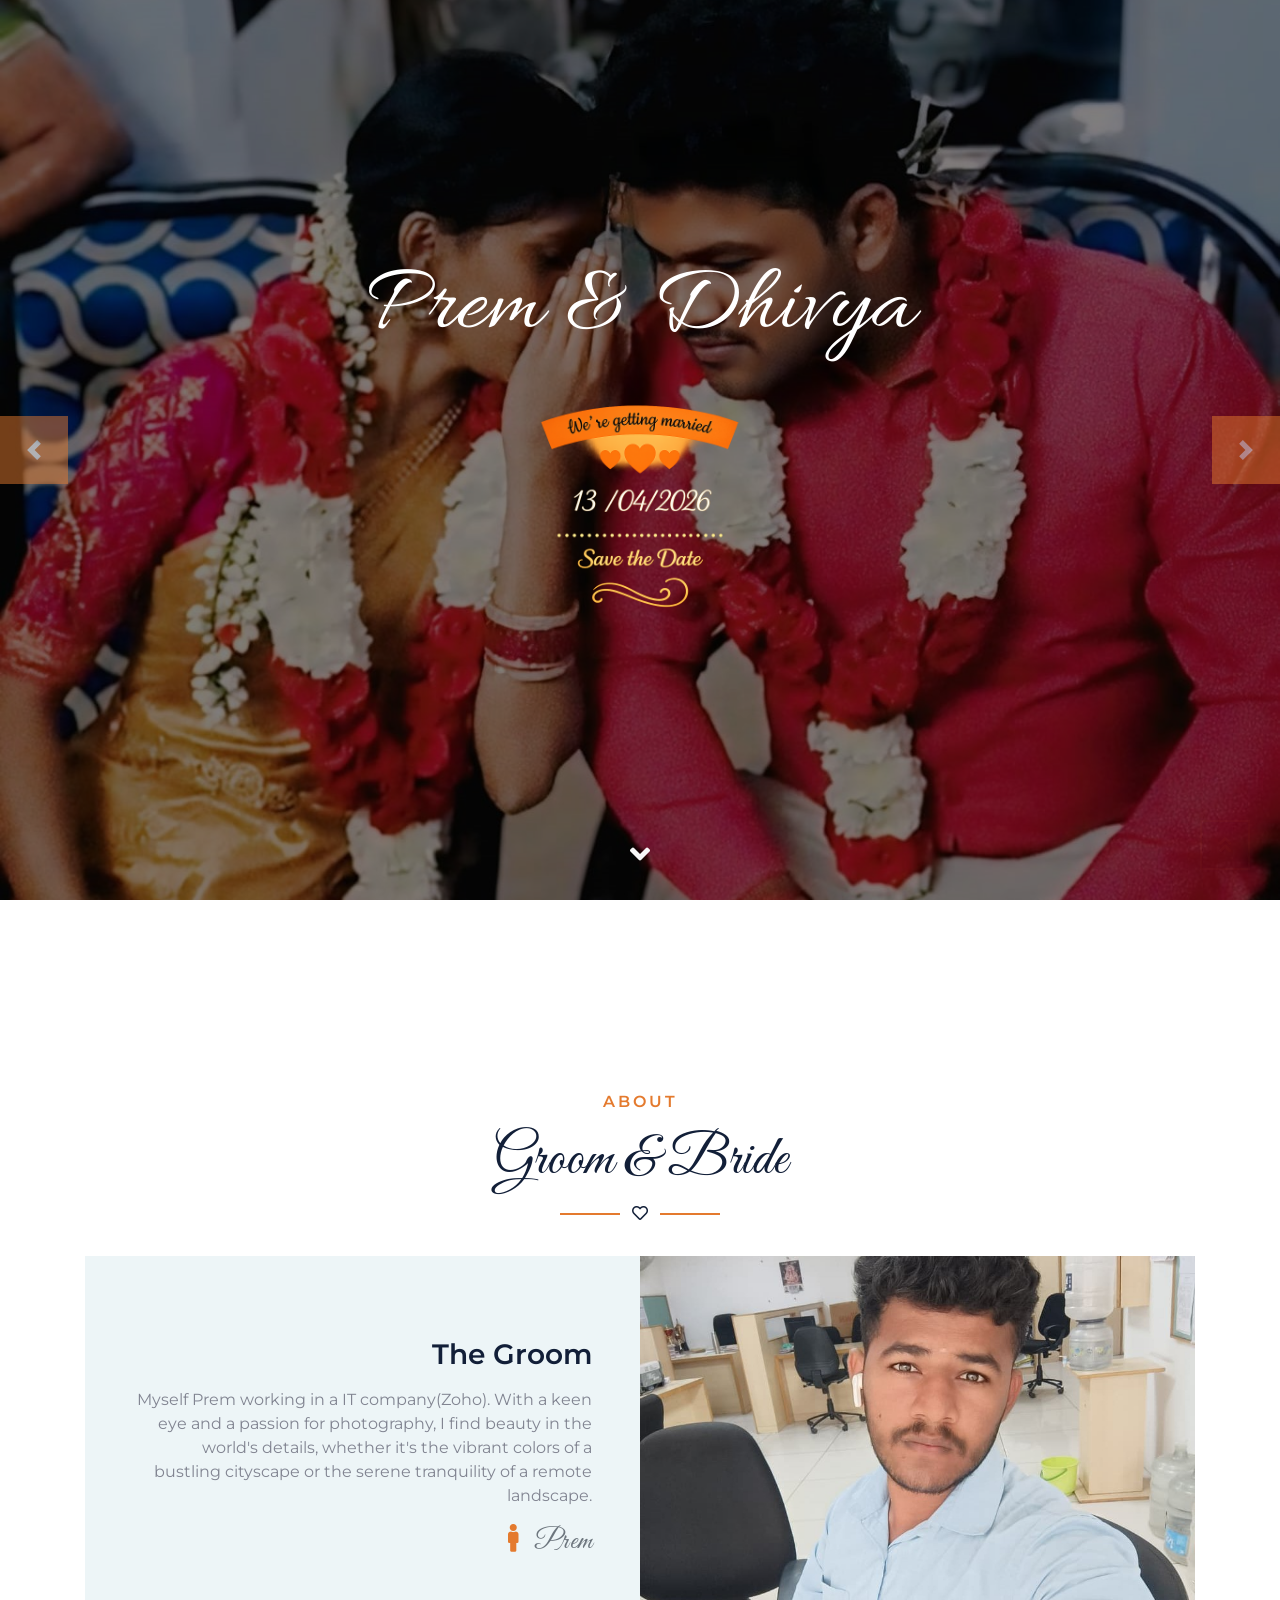
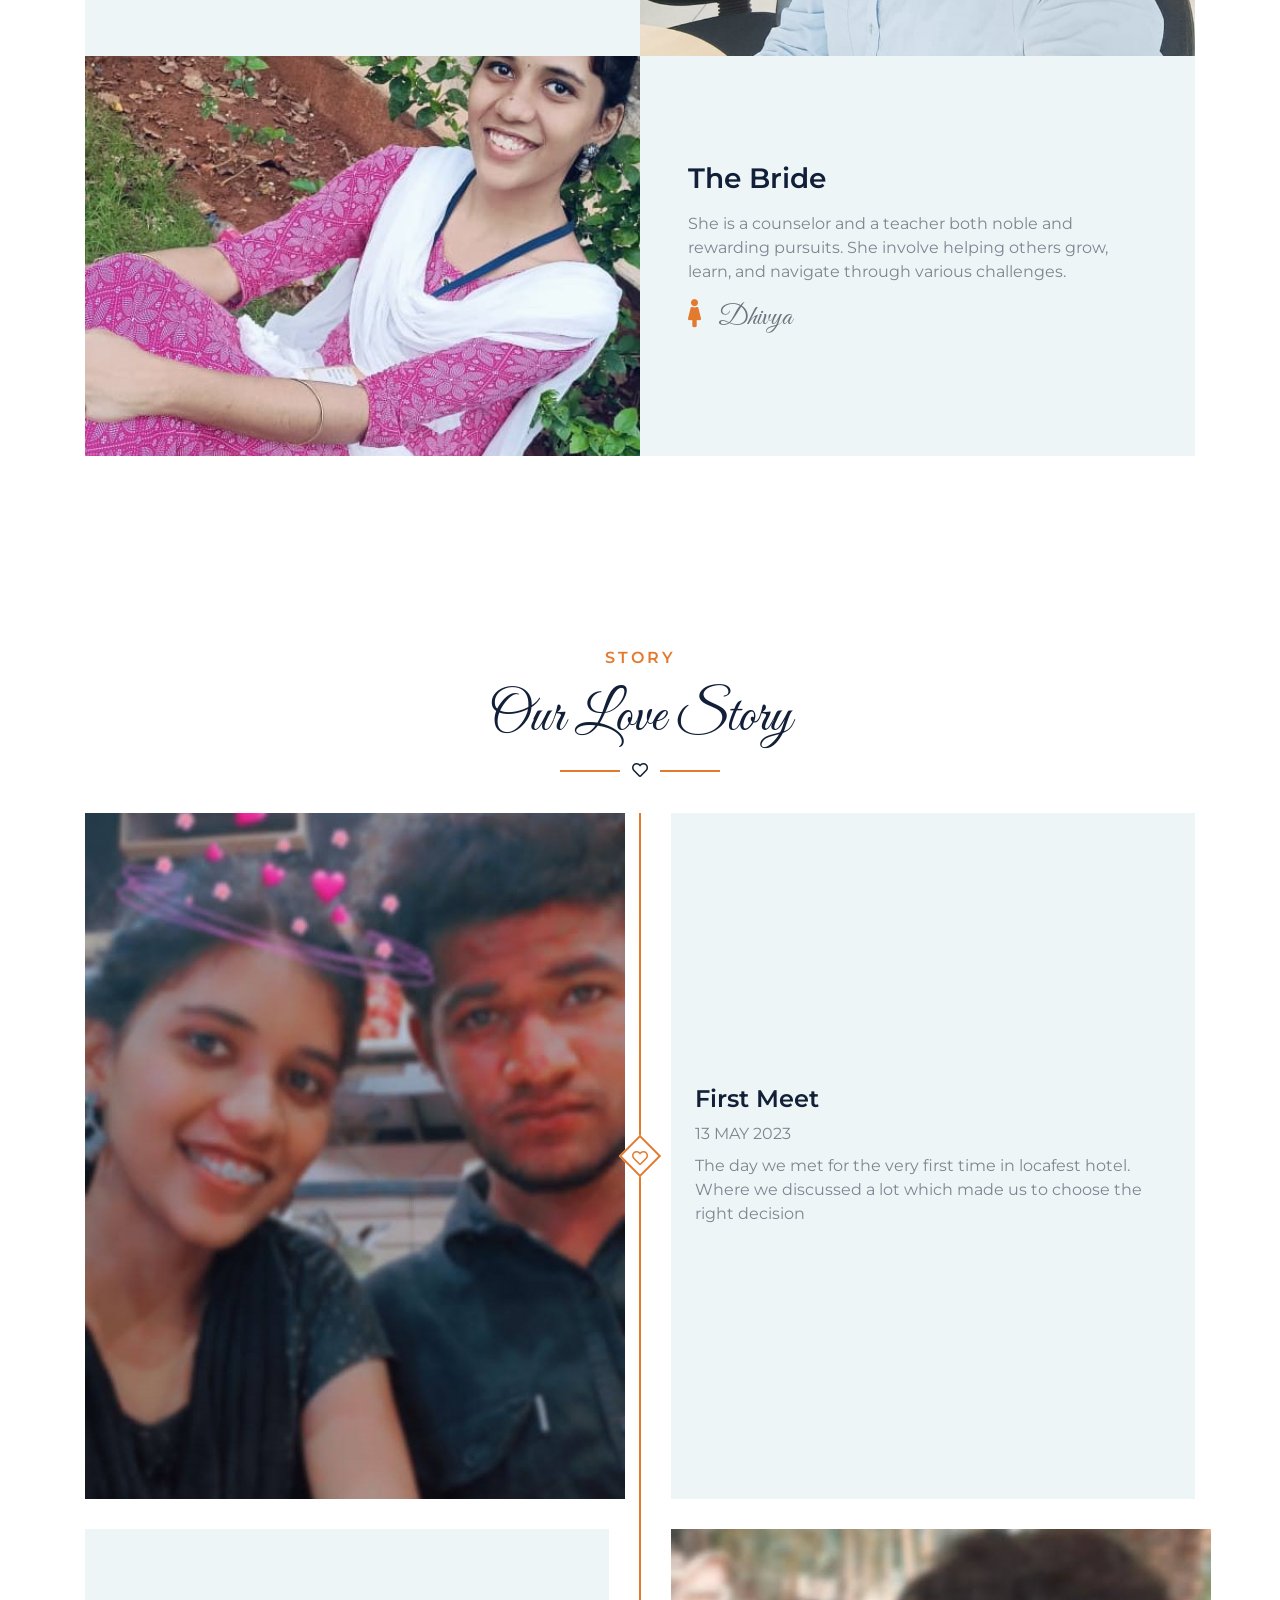
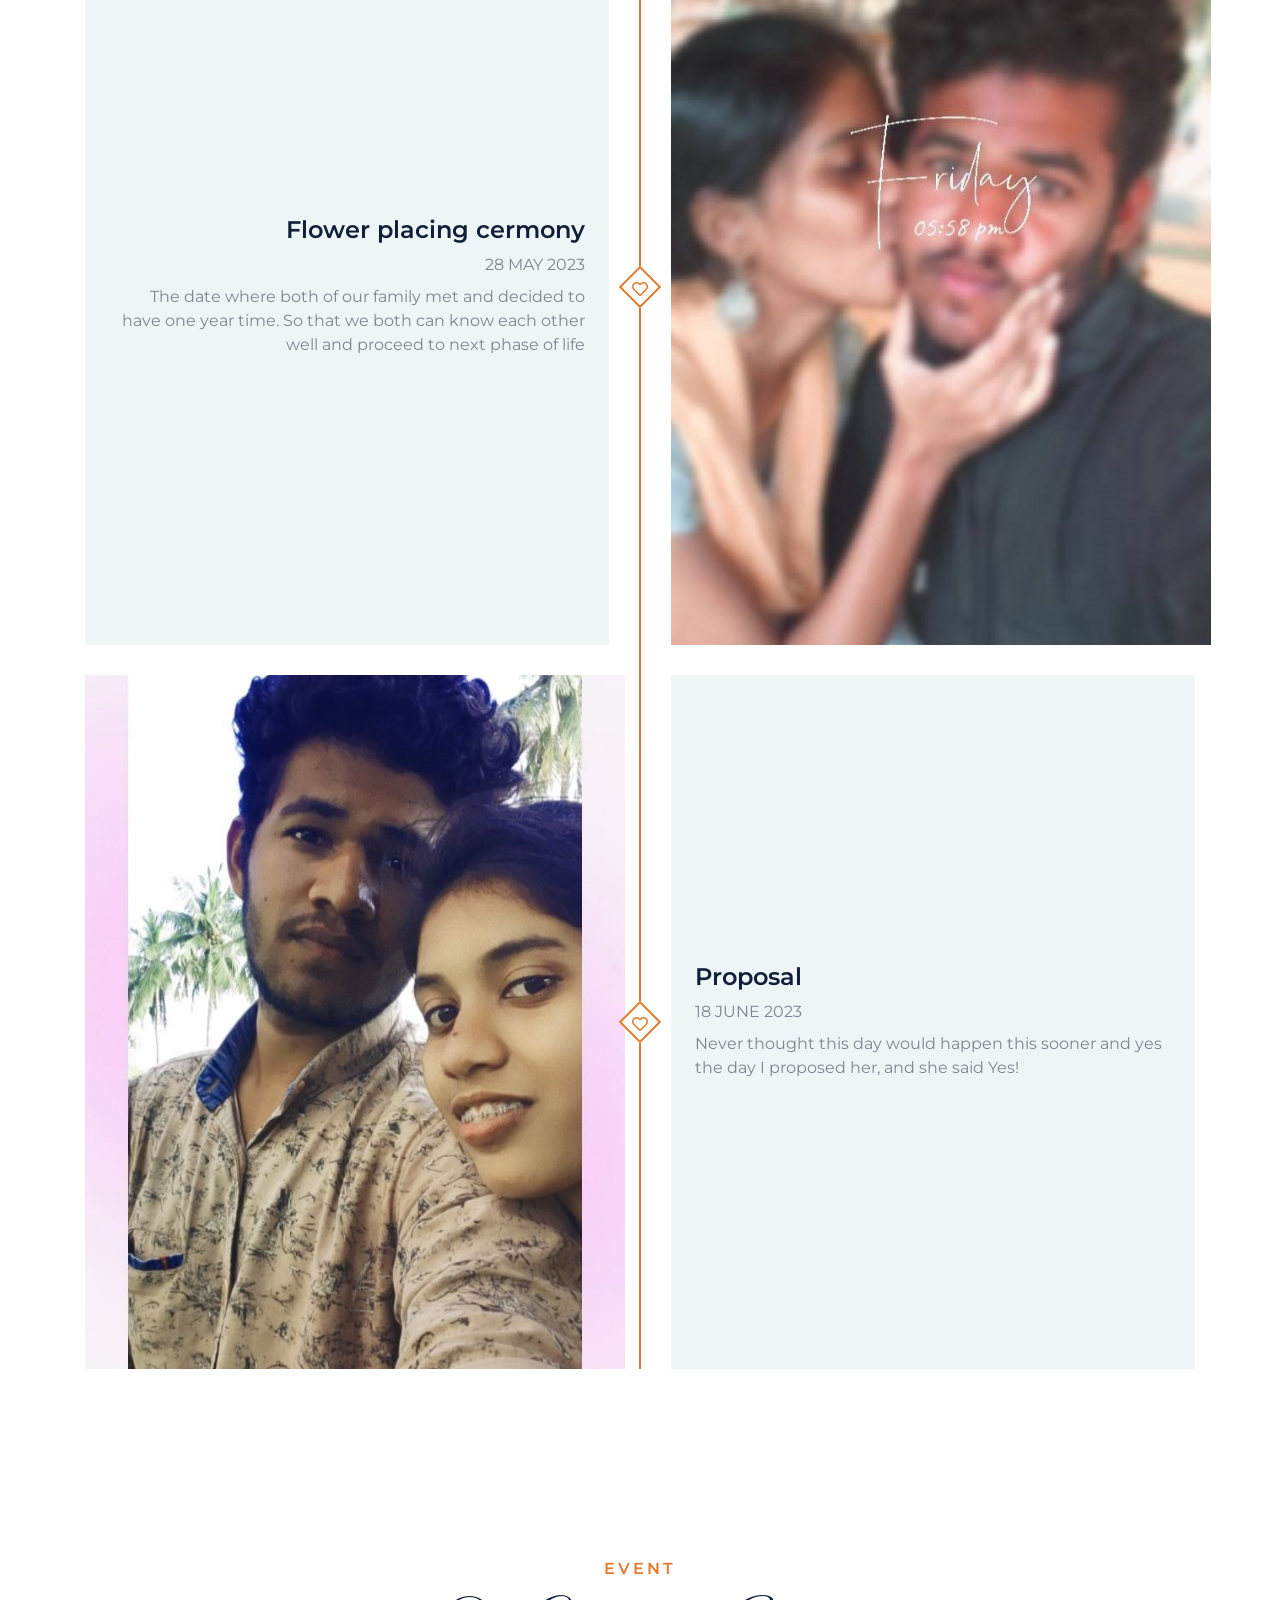
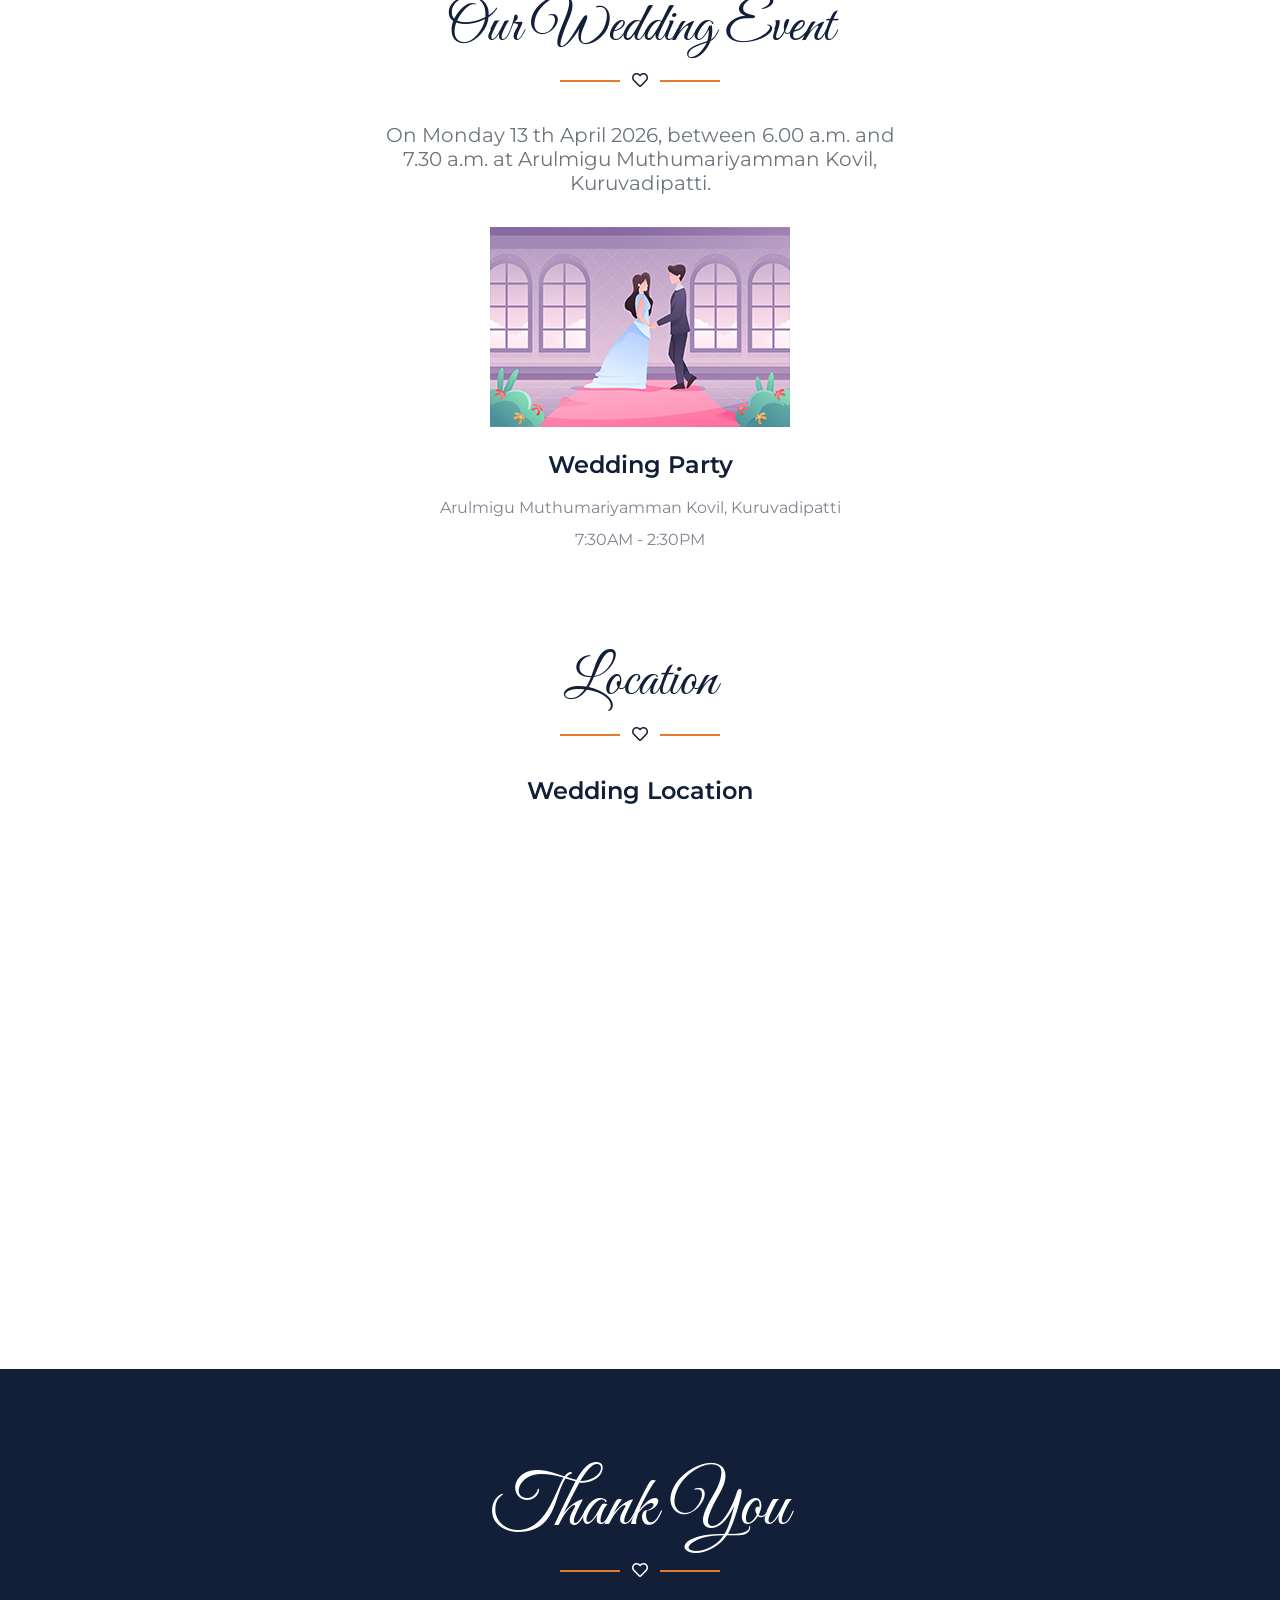
==== index.html @ 8d9f3387 "check" ====
<!DOCTYPE html>
<html lang="en">

<head>
    <meta charset="utf-8">
    <title>Prem &amp; Dhivya</title>
    <meta content="width=device-width, initial-scale=1.0" name="viewport">
    <meta content="Prem and Dhivya" name="keywords">
    <meta content="Prem and Dhivya" name="description">
	<meta property="fb:app_id" content="Prem and Dhivya" />
<meta property="og:type" content="website" />
<!-- <meta property="og:url"  content="https://Prem95.github.io/PremandDhivya/" /> -->
<meta property="og:title" content="Prem and Dhivya" />
<meta property="og:description" content="Wedding invitation of Prem and Dhivya" />
<meta property="og:image" content="https://Prem95.github.io/PremandDhivya/img/us.jpg" />	
<meta property="og:image:alt" content="https://Prem95.github.io/PremandDhivya/img/carousel-1.jpeg">	

    <!-- Favicon -->
    <link href="img/favicon.ico" rel="icon">

    <!-- Google Web Fonts -->
    <link rel="preconnect" href="https://fonts.gstatic.com">
    <link href="https://fonts.googleapis.com/css2?family=Great+Vibes&family=Montserrat:wght@400;600&display=swap" rel="stylesheet"> <link rel="preconnect" href="https://fonts.googleapis.com">
<link rel="preconnect" href="https://fonts.gstatic.com" crossorigin>
<link href="https://fonts.googleapis.com/css2?family=Allura&display=swap" rel="stylesheet">

    <!-- Font Awesome -->
    <link href="https://cdnjs.cloudflare.com/ajax/libs/font-awesome/5.10.0/css/all.min.css" rel="stylesheet">

    <!-- Libraries Stylesheet -->
    <link href="lib/owlcarousel/assets/owl.carousel.min.css" rel="stylesheet">
    <link href="lib/lightbox/css/lightbox.min.css" rel="stylesheet">

    <!-- Customized Bootstrap Stylesheet -->
    <link href="css/style.css" rel="stylesheet">
</head>

<body data-spy="scroll" data-target=".navbar" data-offset="51">
    <!-- Navbar Start -->
    <nav class="navbar fixed-top shadow-sm navbar-expand-lg bg-dark navbar-dark py-3 py-lg-0 px-lg-5">
        <a href="index.html" class="navbar-brand d-block d-lg-none">
            <h1 class="font-tirtry text-white mb-n2">Prem <span class="text-primary">&amp;</span> Dhivya</h1>
        </a>
        <button type="button" class="navbar-toggler" data-toggle="collapse" data-target="#navbarCollapse">
            <span class="navbar-toggler-icon"></span>
        </button>
        <div class="collapse navbar-collapse justify-content-between" id="navbarCollapse">
            <div class="navbar-nav ml-auto py-0">
                <a href="#home" class="nav-item nav-link active">Home</a>
                <a href="#about" class="nav-item nav-link">About</a>
                <a href="#story" class="nav-item nav-link">Story</a>
            </div>
            <a href="index.html" class="navbar-brand mx-5 d-none d-lg-block">
                <h1 class="font-tirtry text-white mb-n2">Prem <span class="text-primary">&</span> Dhivya</h1>
            </a>
            <div class="navbar-nav mr-auto py-0">
                <a href="#event" class="nav-item nav-link">Event</a>
                <a href="#location" class="nav-item nav-link">Location</a>
                <a href="#contact" class="nav-item nav-link">Contact</a>
            </div>
        </div>
    </nav>
    <!-- Navbar End -->


    <!-- Carousel Start -->
    <div class="container-fluid p-0 mb-5 pb-5" id="home">
        <div id="header-carousel" class="carousel slide carousel-fade" data-ride="carousel">
            <div class="carousel-inner">
                <div class="carousel-item position-relative active" style="height: 100vh; min-height: 400px;">
                    <img class="position-absolute w-100 h-100" src="img/carousel-1.jpeg" style="object-fit: cover;">
                    <div class="carousel-caption d-flex flex-column align-items-center justify-content-center">
                        <div class="p-3" style="max-width: 900px;">
                            <h1 class="display-1 font-tirtry text-white mt-n3 mb-md-4">Prem &amp; Dhivya</h1>
							<img src="img/savetheday.png" alt="savethedate" class="savethedae">
<!--
                            <div class="d-inline-block border-top border-bottom border-light py-3 px-4">
                                <h3 class="text-uppercase font-weight-normal text-white m-0" style="letter-spacing: 2px;">May 13 2024</h3>
                            </div>
-->
                        </div>
                    </div>
                </div>
                <div class="carousel-item position-relative" style="height: 100vh; min-height: 400px;">
                    <img class="position-absolute w-100 h-100" src="img/carousel-2.jpeg" style="object-fit: cover;">
                    <div class="carousel-caption d-flex flex-column align-items-center justify-content-center">
                        <div class="p-3" style="max-width: 900px;">
                            <h1 class="display-1 font-tirtry text-white mt-n3 mb-md-4">Prem &amp; Dhivya</h1>
							<img src="img/savetheday.png" alt="savethedate" class="savethedae">
                        </div>
                    </div>
                </div>
            </div>
            <a class="carousel-control-prev justify-content-start" href="#header-carousel" data-slide="prev">
                <div class="btn btn-primary px-0" style="width: 68px; height: 68px;">
                    <span class="carousel-control-prev-icon mt-3"></span>
                </div>
            </a>
            <a class="carousel-control-next justify-content-end" href="#header-carousel" data-slide="next">
                <div class="btn btn-primary px-0" style="width: 68px; height: 68px;">
                    <span class="carousel-control-next-icon mt-3"></span>
                </div>
            </a>
        </div>
    </div>
    <!-- Carousel End -->


    <!-- Video Modal Start -->
    <div class="modal fade" id="videoModal" tabindex="-1" role="dialog" aria-labelledby="exampleModalLabel" aria-hidden="true">
        <div class="modal-dialog" role="document">
            <div class="modal-content">
                <div class="modal-body">
                    <button type="button" class="close" data-dismiss="modal" aria-label="Close">
                        <span aria-hidden="true">&times;</span>
                    </button>        
                    <!-- 16:9 aspect ratio -->
                    <div class="embed-responsive embed-responsive-16by9">
                        <iframe class="embed-responsive-item" src="" id="video"  allowscriptaccess="always" allow="autoplay"></iframe>
                    </div>
                </div>
            </div>
        </div>
    </div>
    <!-- Video Modal End -->


    <!-- About Start -->
    <div class="container-fluid py-5" id="about">
        <div class="container py-5">
            <div class="section-title position-relative text-center">
                <h6 class="text-uppercase text-primary mb-3" style="letter-spacing: 3px;">About</h6>
                <h1 class="font-secondary display-4">Groom & Bride</h1>
                <i class="far fa-heart text-dark"></i>
            </div>
            <div class="row m-0 mb-4 mb-md-0 pb-2 pb-md-0">
                <div class="col-md-6 p-0 text-center text-md-right">
                    <div class="h-100 d-flex flex-column justify-content-center bg-secondary p-5">
                        <h3 class="mb-3">The Groom</h3>
                        <p>Myself Prem working in a IT company(Zoho). With a keen eye and a passion for photography, I find beauty in the world's details, whether it's the vibrant colors of a bustling cityscape or the serene tranquility of a remote landscape.</p>
                        <h3 class="font-secondary font-weight-normal text-muted mb-3"><i class="fa fa-male text-primary pr-3"></i>Prem</h3>
                        <!-- <div class="position-relative">
                            <a class="btn btn-outline-primary btn-square mr-1" href="https://www.facebook.com/hans.Prem"><i class="fab fa-facebook-f"></i></a>
                            <a class="btn btn-outline-primary btn-square mr-1" href="https://www.linkedin.com/in/hans-Prem-1304219a/"><i class="fab fa-linkedin-in"></i></a>
                            <a class="btn btn-outline-primary btn-square" href="https://www.instagram.com/jeni_photography_/"><i class="fab fa-instagram"></i></a>
                        </div> -->
                    </div>
                </div>
                <div class="col-md-6 p-0" style="min-height: 400px;">
                    <img class="position-absolute w-100 h-100" src="img/about-1.jpeg" style="object-fit: cover;">
                </div>
            </div>
            <div class="row m-0">
                <div class="col-md-6 p-0" style="min-height: 400px;">
                    <img class="position-absolute w-100 h-100" src="img/about-2.jpeg" style="object-fit: cover;">
                </div>
                <div class="col-md-6 p-0 text-center text-md-left">
                    <div class="h-100 d-flex flex-column justify-content-center bg-secondary p-5">
                        <h3 class="mb-3">The Bride</h3>
                        <p>She is a counselor and a teacher both noble and rewarding pursuits. She involve helping others grow, learn, and navigate through various challenges.</p>
                        <h3 class="font-secondary font-weight-normal text-muted mb-3"><i class="fa fa-female text-primary pr-3"></i>Dhivya</h3>
                        <!-- <div class="position-relative">
                            <a class="btn btn-outline-primary btn-square" href="https://www.instagram.com/beautifulvictoryofficial/"><i class="fab fa-instagram"></i></a>
                        </div> -->
                    </div>
                </div>
            </div>
        </div>
    </div>
    <!-- About End -->


    <!-- Story Start -->
    <div class="container-fluid py-5" id="story">
        <div class="container pt-5 pb-3">
            <div class="section-title position-relative text-center">
                <h6 class="text-uppercase text-primary mb-3" style="letter-spacing: 3px;">Story</h6>
                <h1 class="font-secondary display-4">Our Love Story</h1>
                <i class="far fa-heart text-dark"></i>
            </div>
            <div class="container timeline position-relative p-0">
                <div class="row">
                    <div class="col-md-6 text-center text-md-right">
                        <img class="img-fluid mr-md-3" src="img/story-1.jpeg" alt="">
                    </div>
                    <div class="col-md-6 text-center text-md-left">
                        <div class="h-100 d-flex flex-column justify-content-center bg-secondary p-4 ml-md-3">
                            <h4 class="mb-2">First Meet</h4>
                            <p class="text-uppercase mb-2">13 May 2023</p>
                            <p class="m-0">The day we met for the very first time in locafest hotel. Where we discussed a lot which made us to choose the right decision </p>
                        </div>
                    </div>
                </div>
                <div class="row">
                    <div class="col-md-6 text-center text-md-right">
                        <div class="h-100 d-flex flex-column justify-content-center bg-secondary p-4 mr-md-3">
                            <h4 class="mb-2">Flower placing cermony</h4>
                            <p class="text-uppercase mb-2">28 May 2023</p>
                            <p class="m-0">The date where both of our family met and decided to have one year time. So that we both can know each other well and proceed to next phase of life </p>
                        </div>
                    </div>
                    <div class="col-md-6 text-center text-md-left">
                        <img class="img-fluid ml-md-3" src="img/story-2.jpeg" alt="">
                    </div>
                </div>
                <div class="row">
                    <div class="col-md-6 text-center text-md-right">
                        <img class="img-fluid mr-md-3" src="img/story-3.jpeg" alt="">
                    </div>
                    <div class="col-md-6 text-center text-md-left">
                        <div class="h-100 d-flex flex-column justify-content-center bg-secondary p-4 ml-md-3">
                            <h4 class="mb-2">Proposal</h4>
                            <p class="text-uppercase mb-2">18 June 2023</p>
                            <p class="m-0">Never thought this day would happen this sooner and yes the day I proposed her, and she said Yes!</p>
                        </div>
                    </div>
                </div>
            </div>
        </div>
    </div>
    <!-- Story End -->


    <!-- Gallery Start -->
<!--
    <div class="container-fluid bg-gallery" id="gallery" style="padding: 120px 0; margin: 90px 0;">
        <div class="section-title position-relative text-center" style="margin-bottom: 120px;">
            <h6 class="text-uppercase text-primary mb-3" style="letter-spacing: 3px;">Gallery</h6>
            <h1 class="font-secondary display-4 text-white">Our Photo Gallery</h1>
            <i class="far fa-heart text-white"></i>
        </div>
        <div class="owl-carousel gallery-carousel">
            <div class="gallery-item">
                <img class="img-fluid w-100" src="img/gallery-1.jpg" alt="">
                <a href="img/gallery-1.jpg" data-lightbox="gallery">
                    <i class="fa fa-2x fa-plus text-white"></i>
                </a>
            </div>
            <div class="gallery-item">
                <img class="img-fluid w-100" src="img/gallery-2.jpg" alt="">
                <a href="img/gallery-2.jpg" data-lightbox="gallery">
                    <i class="fa fa-2x fa-plus text-white"></i>
                </a>
            </div>
            <div class="gallery-item">
                <img class="img-fluid w-100" src="img/gallery-3.jpg" alt="">
                <a href="img/gallery-3.jpg" data-lightbox="gallery">
                    <i class="fa fa-2x fa-plus text-white"></i>
                </a>
            </div>
            <div class="gallery-item">
                <img class="img-fluid w-100" src="img/gallery-4.jpg" alt="">
                <a href="img/gallery-4.jpg" data-lightbox="gallery">
                    <i class="fa fa-2x fa-plus text-white"></i>
                </a>
            </div>
            <div class="gallery-item">
                <img class="img-fluid w-100" src="img/gallery-5.jpg" alt="">
                <a href="img/gallery-5.jpg" data-lightbox="gallery">
                    <i class="fa fa-2x fa-plus text-white"></i>
                </a>
            </div>
            <div class="gallery-item">
                <img class="img-fluid w-100" src="img/gallery-6.jpg" alt="">
                <a href="img/gallery-6.jpg" data-lightbox="gallery">
                    <i class="fa fa-2x fa-plus text-white"></i>
                </a>
            </div>
        </div>
    </div>
-->
    <!-- Gallery End -->


    <!-- Event Start -->
    <div class="container-fluid py-5" id="event">
        <div class="container py-5">
            <div class="section-title position-relative text-center">
                <h6 class="text-uppercase text-primary mb-3" style="letter-spacing: 3px;">Event</h6>
                <h1 class="font-secondary display-4">Our Wedding Event</h1>
                <i class="far fa-heart text-dark"></i>
            </div>
            <div class="row justify-content-center">
                <div class="col-md-6 text-center">
                    <h5 class="font-weight-normal text-muted mb-3 pb-3">On Monday 13 th April 2026, between 6.00 a.m. and 7.30 a.m. at Arulmigu Muthumariyamman Kovil, Kuruvadipatti.</h5>
                </div>
            </div>
            <!-- <div class="row"> -->
                <!-- <div class="col-md-6 border-right border-primary">
                    <div class="text-center text-md-right mr-md-3 mb-4 mb-md-0">
                        <img class="img-fluid mb-4" src="img/event-1.jpg" alt="">
                        <h4 class="mb-3">The Reception</h4>
                        <p class="mb-2">North Street, Duraikudiyiruppu</p>
                        <p class="mb-0">6:00PM - 8:00PM</p>
                    </div>
                </div> -->
                <div class="d-flex justify-content-center align-items-center" style="min-height: 300px;">
                    <div class="col-md-6">
                        <div class="text-center">
                            <img class="img-fluid mb-4" src="img/event-2.jpg" alt="">
                            <h4 class="mb-3">Wedding Party</h4>
                            <p class="mb-2">Arulmigu Muthumariyamman Kovil, Kuruvadipatti</p>
                            <p class="mb-0">7:30AM - 2:30PM</p>
                        </div>
                    </div>
                </div>
            <!-- </div> -->
        </div>
    </div>
    <!-- Event End -->
	<div class="contain-fluid" id="location">
		<div class="container">
			<div class="section-title position-relative text-center">
                <h1 class="font-secondary display-4">Location</h1>
                <i class="far fa-heart text-dark"></i>
            </div>
			
			
            <!-- <div class="row"> -->
                <!-- <div class="col-md-6 border-right border-primary"> -->
                    <div class="text-center ">
                        <h4 class="mb-3">Wedding Location</h4>
						<iframe src="https://www.google.com/maps/embed?pb=!1m18!1m12!1m3!1d942.3748538301721!2d77.60769550404751!3d8.382131055205809!2m3!1f0!2f0!3f0!3m2!1i1024!2i768!4f13.1!3m3!1m2!1s0x3b046729d8b13a73%3A0x32e44cd3c9c124fc!2sOur%20Lady%20of%20Fatima%20Church%20%E2%80%93%20Vallioor!5e0!3m2!1sen!2sin!4v1713979994542!5m2!1sen!2sin" width="100%" height="450" style="border:0;" allowfullscreen="" loading="lazy" referrerpolicy="no-referrer-when-downgrade"></iframe>
                    </div>
                <!-- </div> -->
                <!-- <div class="col-md-6">
                    <div class="text-center text-md-left ml-md-3">
                        <h4 class="mb-3">The Reception</h4>
                        <iframe src="https://www.google.com/maps/embed?pb=!1m18!1m12!1m3!1d3947.5787375451346!2d77.68085537525971!3d8.344585649326156!2m3!1f0!2f0!3f0!3m2!1i1024!2i768!4f13.1!3m3!1m2!1s0x3b0463f8e5b303bd%3A0x82ba9cf7a58634ac!2sJKB%20shop!5e0!3m2!1sen!2sin!4v1713980209666!5m2!1sen!2sin" width="100%" height="450" style="border:0;" allowfullscreen="" loading="lazy" referrerpolicy="no-referrer-when-downgrade"></iframe>
                    </div>
                </div> -->
            <!-- </div> -->
		</div>
	</div>

    <!-- Footer Start -->
    <div class="container-fluid bg-dark text-white py-5" id="contact" style="margin-top: 90px;">
        <div class="container text-center py-5">
            <div class="section-title position-relative text-center">
                <h1 class="font-secondary display-3 text-white">Thank You</h1>
                <i class="far fa-heart text-white"></i>
            </div>
            <!-- <div class="d-flex justify-content-center py-2">
                <p class="text-white" href="#">Prem.95@gmail.com</p>
                <span class="px-3">|</span>
                <p class="text-white" href="#">9789117383</p>
            </div>
            <p class="m-0">&copy; <a class="text-primary" href="https://www.instagram.com/jeni_photography_/">Jeni photography</a>. Designed by Prem
            </p> -->
        </div>
    </div>
    <!-- Footer End -->


    <!-- Scroll to Bottom -->
    <i class="fa fa-2x fa-angle-down text-white scroll-to-bottom"></i>

    <!-- Back to Top -->
    <a href="#" class="btn btn-lg btn-outline-primary btn-lg-square back-to-top"><i class="fa fa-angle-double-up"></i></a>


    <!-- JavaScript Libraries -->
    <script src="https://code.jquery.com/jquery-3.4.1.min.js"></script>
    <script src="https://stackpath.bootstrapcdn.com/bootstrap/4.4.1/js/bootstrap.bundle.min.js"></script>
    <script src="lib/easing/easing.min.js"></script>
    <script src="lib/waypoints/waypoints.min.js"></script>
    <script src="lib/owlcarousel/owl.carousel.min.js"></script>
    <script src="lib/isotope/isotope.pkgd.min.js"></script>
    <script src="lib/lightbox/js/lightbox.min.js"></script>

    <!-- Template Javascript -->
    <script src="js/main.js"></script>
</body>

</html>
---- css/style.css ----
/******* Bootstrap Theming ********/
/*!
 * Bootstrap v4.5.3 (https://getbootstrap.com/)
 * Copyright 2011-2020 The Bootstrap Authors
 * Copyright 2011-2020 Twitter, Inc.
 * Licensed under MIT (https://github.com/twbs/bootstrap/blob/main/LICENSE)
 */
:root {
  --blue: #007bff;
  --indigo: #6610f2;
  --purple: #6f42c1;
  --pink: #e83e8c;
  --red: #dc3545;
  --orange: #fd7e14;
  --yellow: #ffc107;
  --green: #28a745;
  --teal: #20c997;
  --cyan: #17a2b8;
  --white: #fff;
  --gray: #6c757d;
  --gray-dark: #343a40;
  --primary: #E47A2E;
  --secondary: #EDF5F7;
  --success: #28a745;
  --info: #17a2b8;
  --warning: #ffc107;
  --danger: #dc3545;
  --light: #FFFFFF;
  --dark: #121F38;
  --breakpoint-xs: 0;
  --breakpoint-sm: 576px;
  --breakpoint-md: 768px;
  --breakpoint-lg: 992px;
  --breakpoint-xl: 1200px;
  --font-family-sans-serif: "Montserrat", sans-serif;
  --font-family-monospace: SFMono-Regular, Menlo, Monaco, Consolas, "Liberation Mono", "Courier New", monospace;
}

*,
*::before,
*::after {
  box-sizing: border-box;
}

html {
  font-family: sans-serif;
  line-height: 1.15;
  -webkit-text-size-adjust: 100%;
  -webkit-tap-highlight-color: rgba(0, 0, 0, 0);
}

article, aside, figcaption, figure, footer, header, hgroup, main, nav, section {
  display: block;
}

body {
  margin: 0;
  font-family: "Montserrat", sans-serif;
  font-size: 1rem;
  font-weight: 400;
  line-height: 1.5;
  color: #818491;
  text-align: left;
  background-color: #FFFFFF;
}

[tabindex="-1"]:focus:not(:focus-visible) {
  outline: 0 !important;
}

hr {
  box-sizing: content-box;
  height: 0;
  overflow: visible;
}

h1, h2, h3, h4, h5, h6 {
  margin-top: 0;
  margin-bottom: 0.5rem;
}

p {
  margin-top: 0;
  margin-bottom: 1rem;
}

abbr[title],
abbr[data-original-title] {
  text-decoration: underline;
  text-decoration: underline dotted;
  cursor: help;
  border-bottom: 0;
  text-decoration-skip-ink: none;
}

address {
  margin-bottom: 1rem;
  font-style: normal;
  line-height: inherit;
}

ol,
ul,
dl {
  margin-top: 0;
  margin-bottom: 1rem;
}

ol ol,
ul ul,
ol ul,
ul ol {
  margin-bottom: 0;
}

dt {
  font-weight: 700;
}

dd {
  margin-bottom: .5rem;
  margin-left: 0;
}

blockquote {
  margin: 0 0 1rem;
}

b,
strong {
  font-weight: bolder;
}

small {
  font-size: 80%;
}

sub,
sup {
  position: relative;
  font-size: 75%;
  line-height: 0;
  vertical-align: baseline;
}

sub {
  bottom: -.25em;
}

sup {
  top: -.5em;
}

a {
  color: #E47A2E;
  text-decoration: none;
  background-color: transparent;
}

a:hover {
  color: #af5617;
  text-decoration: underline;
}

a:not([href]):not([class]) {
  color: inherit;
  text-decoration: none;
}

a:not([href]):not([class]):hover {
  color: inherit;
  text-decoration: none;
}

pre,
code,
kbd,
samp {
  font-family: SFMono-Regular, Menlo, Monaco, Consolas, "Liberation Mono", "Courier New", monospace;
  font-size: 1em;
}

pre {
  margin-top: 0;
  margin-bottom: 1rem;
  overflow: auto;
  -ms-overflow-style: scrollbar;
}

figure {
  margin: 0 0 1rem;
}

img {
  vertical-align: middle;
  border-style: none;
}

svg {
  overflow: hidden;
  vertical-align: middle;
}

table {
  border-collapse: collapse;
}

caption {
  padding-top: 0.75rem;
  padding-bottom: 0.75rem;
  color: #6c757d;
  text-align: left;
  caption-side: bottom;
}

th {
  text-align: inherit;
  text-align: -webkit-match-parent;
}

label {
  display: inline-block;
  margin-bottom: 0.5rem;
}

button {
  border-radius: 0;
}

button:focus {
  outline: 1px dotted;
  outline: 5px auto -webkit-focus-ring-color;
}

input,
button,
select,
optgroup,
textarea {
  margin: 0;
  font-family: inherit;
  font-size: inherit;
  line-height: inherit;
}

button,
input {
  overflow: visible;
}

button,
select {
  text-transform: none;
}

[role="button"] {
  cursor: pointer;
}

select {
  word-wrap: normal;
}

button,
[type="button"],
[type="reset"],
[type="submit"] {
  -webkit-appearance: button;
}

button:not(:disabled),
[type="button"]:not(:disabled),
[type="reset"]:not(:disabled),
[type="submit"]:not(:disabled) {
  cursor: pointer;
}

button::-moz-focus-inner,
[type="button"]::-moz-focus-inner,
[type="reset"]::-moz-focus-inner,
[type="submit"]::-moz-focus-inner {
  padding: 0;
  border-style: none;
}

input[type="radio"],
input[type="checkbox"] {
  box-sizing: border-box;
  padding: 0;
}

textarea {
  overflow: auto;
  resize: vertical;
}

fieldset {
  min-width: 0;
  padding: 0;
  margin: 0;
  border: 0;
}

legend {
  display: block;
  width: 100%;
  max-width: 100%;
  padding: 0;
  margin-bottom: .5rem;
  font-size: 1.5rem;
  line-height: inherit;
  color: inherit;
  white-space: normal;
}

@media (max-width: 1200px) {
  legend {
    font-size: calc(1.275rem + 0.3vw) ;
  }
}

progress {
  vertical-align: baseline;
}

[type="number"]::-webkit-inner-spin-button,
[type="number"]::-webkit-outer-spin-button {
  height: auto;
}

[type="search"] {
  outline-offset: -2px;
  -webkit-appearance: none;
}

[type="search"]::-webkit-search-decoration {
  -webkit-appearance: none;
}

::-webkit-file-upload-button {
  font: inherit;
  -webkit-appearance: button;
}

output {
  display: inline-block;
}

summary {
  display: list-item;
  cursor: pointer;
}

template {
  display: none;
}

[hidden] {
  display: none !important;
}

h1, h2, h3, h4, h5, h6,
.h1, .h2, .h3, .h4, .h5, .h6 {
  margin-bottom: 0.5rem;
  font-weight: 600;
  line-height: 1.2;
  color: #121F38;
}

h1, .h1 {
  font-size: 2.5rem;
}

@media (max-width: 1200px) {
  h1, .h1 {
    font-size: calc(1.375rem + 1.5vw) ;
  }
}

h2, .h2 {
  font-size: 2rem;
}

@media (max-width: 1200px) {
  h2, .h2 {
    font-size: calc(1.325rem + 0.9vw) ;
  }
}

h3, .h3 {
  font-size: 1.75rem;
}

@media (max-width: 1200px) {
  h3, .h3 {
    font-size: calc(1.3rem + 0.6vw) ;
  }
}

h4, .h4 {
  font-size: 1.5rem;
}

@media (max-width: 1200px) {
  h4, .h4 {
    font-size: calc(1.275rem + 0.3vw) ;
  }
}

h5, .h5 {
  font-size: 1.25rem;
}

h6, .h6 {
  font-size: 1rem;
}

.lead {
  font-size: 1.25rem;
  font-weight: 300;
}

.display-1 {
  font-size: 6rem;
  font-weight: 300;
  line-height: 1.2;
}

@media (max-width: 1200px) {
  .display-1 {
    font-size: calc(1.725rem + 5.7vw) ;
  }
}

.display-2 {
  font-size: 5.5rem;
  font-weight: 300;
  line-height: 1.2;
}

@media (max-width: 1200px) {
  .display-2 {
    font-size: calc(1.675rem + 5.1vw) ;
  }
}

.display-3 {
  font-size: 4.5rem;
  font-weight: 300;
  line-height: 1.2;
}

@media (max-width: 1200px) {
  .display-3 {
    font-size: calc(1.575rem + 3.9vw) ;
  }
}

.display-4 {
  font-size: 3.5rem;
  font-weight: 300;
  line-height: 1.2;
}

@media (max-width: 1200px) {
  .display-4 {
    font-size: calc(1.475rem + 2.7vw) ;
  }
}

hr {
  margin-top: 1rem;
  margin-bottom: 1rem;
  border: 0;
  border-top: 2px solid rgba(0, 0, 0, 0.1);
}

small,
.small {
  font-size: 80%;
  font-weight: 400;
}

mark,
.mark {
  padding: 0.2em;
  background-color: #fcf8e3;
}

.list-unstyled {
  padding-left: 0;
  list-style: none;
}

.list-inline {
  padding-left: 0;
  list-style: none;
}

.list-inline-item {
  display: inline-block;
}

.list-inline-item:not(:last-child) {
  margin-right: 0.5rem;
}

.initialism {
  font-size: 90%;
  text-transform: uppercase;
}

.blockquote {
  margin-bottom: 1rem;
  font-size: 1.25rem;
}

.blockquote-footer {
  display: block;
  font-size: 80%;
  color: #6c757d;
}

.blockquote-footer::before {
  content: "\2014\00A0";
}

.img-fluid {
  max-width: 100%;
  height: auto;
}

.img-thumbnail {
  padding: 0.25rem;
  background-color: #FFFFFF;
  border: 2px solid #dee2e6;
  max-width: 100%;
  height: auto;
}

.figure {
  display: inline-block;
}

.figure-img {
  margin-bottom: 0.5rem;
  line-height: 1;
}

.figure-caption {
  font-size: 90%;
  color: #6c757d;
}

code {
  font-size: 87.5%;
  color: #e83e8c;
  word-wrap: break-word;
}

a > code {
  color: inherit;
}

kbd {
  padding: 0.2rem 0.4rem;
  font-size: 87.5%;
  color: #fff;
  background-color: #212529;
}

kbd kbd {
  padding: 0;
  font-size: 100%;
  font-weight: 700;
}

pre {
  display: block;
  font-size: 87.5%;
  color: #212529;
}

pre code {
  font-size: inherit;
  color: inherit;
  word-break: normal;
}

.pre-scrollable {
  max-height: 340px;
  overflow-y: scroll;
}

.container,
.container-fluid,
.container-sm,
.container-md,
.container-lg,
.container-xl {
  width: 100%;
  padding-right: 15px;
  padding-left: 15px;
  margin-right: auto;
  margin-left: auto;
}

@media (min-width: 576px) {
  .container, .container-sm {
    max-width: 540px;
  }
}

@media (min-width: 768px) {
  .container, .container-sm, .container-md {
    max-width: 720px;
  }
}

@media (min-width: 992px) {
  .container, .container-sm, .container-md, .container-lg {
    max-width: 960px;
  }
}

@media (min-width: 1200px) {
  .container, .container-sm, .container-md, .container-lg, .container-xl {
    max-width: 1140px;
  }
}

.row {
  display: flex;
  flex-wrap: wrap;
  margin-right: -15px;
  margin-left: -15px;
}

.no-gutters {
  margin-right: 0;
  margin-left: 0;
}

.no-gutters > .col,
.no-gutters > [class*="col-"] {
  padding-right: 0;
  padding-left: 0;
}

.col-1, .col-2, .col-3, .col-4, .col-5, .col-6, .col-7, .col-8, .col-9, .col-10, .col-11, .col-12, .col,
.col-auto, .col-sm-1, .col-sm-2, .col-sm-3, .col-sm-4, .col-sm-5, .col-sm-6, .col-sm-7, .col-sm-8, .col-sm-9, .col-sm-10, .col-sm-11, .col-sm-12, .col-sm,
.col-sm-auto, .col-md-1, .col-md-2, .col-md-3, .col-md-4, .col-md-5, .col-md-6, .col-md-7, .col-md-8, .col-md-9, .col-md-10, .col-md-11, .col-md-12, .col-md,
.col-md-auto, .col-lg-1, .col-lg-2, .col-lg-3, .col-lg-4, .col-lg-5, .col-lg-6, .col-lg-7, .col-lg-8, .col-lg-9, .col-lg-10, .col-lg-11, .col-lg-12, .col-lg,
.col-lg-auto, .col-xl-1, .col-xl-2, .col-xl-3, .col-xl-4, .col-xl-5, .col-xl-6, .col-xl-7, .col-xl-8, .col-xl-9, .col-xl-10, .col-xl-11, .col-xl-12, .col-xl,
.col-xl-auto {
  position: relative;
  width: 100%;
  padding-right: 15px;
  padding-left: 15px;
}

.col {
  flex-basis: 0;
  flex-grow: 1;
  max-width: 100%;
}

.row-cols-1 > * {
  flex: 0 0 100%;
  max-width: 100%;
}

.row-cols-2 > * {
  flex: 0 0 50%;
  max-width: 50%;
}

.row-cols-3 > * {
  flex: 0 0 33.33333%;
  max-width: 33.33333%;
}

.row-cols-4 > * {
  flex: 0 0 25%;
  max-width: 25%;
}

.row-cols-5 > * {
  flex: 0 0 20%;
  max-width: 20%;
}

.row-cols-6 > * {
  flex: 0 0 16.66667%;
  max-width: 16.66667%;
}

.col-auto {
  flex: 0 0 auto;
  width: auto;
  max-width: 100%;
}

.col-1 {
  flex: 0 0 8.33333%;
  max-width: 8.33333%;
}

.col-2 {
  flex: 0 0 16.66667%;
  max-width: 16.66667%;
}

.col-3 {
  flex: 0 0 25%;
  max-width: 25%;
}

.col-4 {
  flex: 0 0 33.33333%;
  max-width: 33.33333%;
}

.col-5 {
  flex: 0 0 41.66667%;
  max-width: 41.66667%;
}

.col-6 {
  flex: 0 0 50%;
  max-width: 50%;
}

.col-7 {
  flex: 0 0 58.33333%;
  max-width: 58.33333%;
}

.col-8 {
  flex: 0 0 66.66667%;
  max-width: 66.66667%;
}

.col-9 {
  flex: 0 0 75%;
  max-width: 75%;
}

.col-10 {
  flex: 0 0 83.33333%;
  max-width: 83.33333%;
}

.col-11 {
  flex: 0 0 91.66667%;
  max-width: 91.66667%;
}

.col-12 {
  flex: 0 0 100%;
  max-width: 100%;
}

.order-first {
  order: -1;
}

.order-last {
  order: 13;
}

.order-0 {
  order: 0;
}

.order-1 {
  order: 1;
}

.order-2 {
  order: 2;
}

.order-3 {
  order: 3;
}

.order-4 {
  order: 4;
}

.order-5 {
  order: 5;
}

.order-6 {
  order: 6;
}

.order-7 {
  order: 7;
}

.order-8 {
  order: 8;
}

.order-9 {
  order: 9;
}

.order-10 {
  order: 10;
}

.order-11 {
  order: 11;
}

.order-12 {
  order: 12;
}

.offset-1 {
  margin-left: 8.33333%;
}

.offset-2 {
  margin-left: 16.66667%;
}

.offset-3 {
  margin-left: 25%;
}

.offset-4 {
  margin-left: 33.33333%;
}

.offset-5 {
  margin-left: 41.66667%;
}

.offset-6 {
  margin-left: 50%;
}

.offset-7 {
  margin-left: 58.33333%;
}

.offset-8 {
  margin-left: 66.66667%;
}

.offset-9 {
  margin-left: 75%;
}

.offset-10 {
  margin-left: 83.33333%;
}

.offset-11 {
  margin-left: 91.66667%;
}

@media (min-width: 576px) {
  .col-sm {
    flex-basis: 0;
    flex-grow: 1;
    max-width: 100%;
  }
  .row-cols-sm-1 > * {
    flex: 0 0 100%;
    max-width: 100%;
  }
  .row-cols-sm-2 > * {
    flex: 0 0 50%;
    max-width: 50%;
  }
  .row-cols-sm-3 > * {
    flex: 0 0 33.33333%;
    max-width: 33.33333%;
  }
  .row-cols-sm-4 > * {
    flex: 0 0 25%;
    max-width: 25%;
  }
  .row-cols-sm-5 > * {
    flex: 0 0 20%;
    max-width: 20%;
  }
  .row-cols-sm-6 > * {
    flex: 0 0 16.66667%;
    max-width: 16.66667%;
  }
  .col-sm-auto {
    flex: 0 0 auto;
    width: auto;
    max-width: 100%;
  }
  .col-sm-1 {
    flex: 0 0 8.33333%;
    max-width: 8.33333%;
  }
  .col-sm-2 {
    flex: 0 0 16.66667%;
    max-width: 16.66667%;
  }
  .col-sm-3 {
    flex: 0 0 25%;
    max-width: 25%;
  }
  .col-sm-4 {
    flex: 0 0 33.33333%;
    max-width: 33.33333%;
  }
  .col-sm-5 {
    flex: 0 0 41.66667%;
    max-width: 41.66667%;
  }
  .col-sm-6 {
    flex: 0 0 50%;
    max-width: 50%;
  }
  .col-sm-7 {
    flex: 0 0 58.33333%;
    max-width: 58.33333%;
  }
  .col-sm-8 {
    flex: 0 0 66.66667%;
    max-width: 66.66667%;
  }
  .col-sm-9 {
    flex: 0 0 75%;
    max-width: 75%;
  }
  .col-sm-10 {
    flex: 0 0 83.33333%;
    max-width: 83.33333%;
  }
  .col-sm-11 {
    flex: 0 0 91.66667%;
    max-width: 91.66667%;
  }
  .col-sm-12 {
    flex: 0 0 100%;
    max-width: 100%;
  }
  .order-sm-first {
    order: -1;
  }
  .order-sm-last {
    order: 13;
  }
  .order-sm-0 {
    order: 0;
  }
  .order-sm-1 {
    order: 1;
  }
  .order-sm-2 {
    order: 2;
  }
  .order-sm-3 {
    order: 3;
  }
  .order-sm-4 {
    order: 4;
  }
  .order-sm-5 {
    order: 5;
  }
  .order-sm-6 {
    order: 6;
  }
  .order-sm-7 {
    order: 7;
  }
  .order-sm-8 {
    order: 8;
  }
  .order-sm-9 {
    order: 9;
  }
  .order-sm-10 {
    order: 10;
  }
  .order-sm-11 {
    order: 11;
  }
  .order-sm-12 {
    order: 12;
  }
  .offset-sm-0 {
    margin-left: 0;
  }
  .offset-sm-1 {
    margin-left: 8.33333%;
  }
  .offset-sm-2 {
    margin-left: 16.66667%;
  }
  .offset-sm-3 {
    margin-left: 25%;
  }
  .offset-sm-4 {
    margin-left: 33.33333%;
  }
  .offset-sm-5 {
    margin-left: 41.66667%;
  }
  .offset-sm-6 {
    margin-left: 50%;
  }
  .offset-sm-7 {
    margin-left: 58.33333%;
  }
  .offset-sm-8 {
    margin-left: 66.66667%;
  }
  .offset-sm-9 {
    margin-left: 75%;
  }
  .offset-sm-10 {
    margin-left: 83.33333%;
  }
  .offset-sm-11 {
    margin-left: 91.66667%;
  }
}

@media (min-width: 768px) {
  .col-md {
    flex-basis: 0;
    flex-grow: 1;
    max-width: 100%;
  }
  .row-cols-md-1 > * {
    flex: 0 0 100%;
    max-width: 100%;
  }
  .row-cols-md-2 > * {
    flex: 0 0 50%;
    max-width: 50%;
  }
  .row-cols-md-3 > * {
    flex: 0 0 33.33333%;
    max-width: 33.33333%;
  }
  .row-cols-md-4 > * {
    flex: 0 0 25%;
    max-width: 25%;
  }
  .row-cols-md-5 > * {
    flex: 0 0 20%;
    max-width: 20%;
  }
  .row-cols-md-6 > * {
    flex: 0 0 16.66667%;
    max-width: 16.66667%;
  }
  .col-md-auto {
    flex: 0 0 auto;
    width: auto;
    max-width: 100%;
  }
  .col-md-1 {
    flex: 0 0 8.33333%;
    max-width: 8.33333%;
  }
  .col-md-2 {
    flex: 0 0 16.66667%;
    max-width: 16.66667%;
  }
  .col-md-3 {
    flex: 0 0 25%;
    max-width: 25%;
  }
  .col-md-4 {
    flex: 0 0 33.33333%;
    max-width: 33.33333%;
  }
  .col-md-5 {
    flex: 0 0 41.66667%;
    max-width: 41.66667%;
  }
  .col-md-6 {
    flex: 0 0 50%;
    max-width: 50%;
  }
  .col-md-7 {
    flex: 0 0 58.33333%;
    max-width: 58.33333%;
  }
  .col-md-8 {
    flex: 0 0 66.66667%;
    max-width: 66.66667%;
  }
  .col-md-9 {
    flex: 0 0 75%;
    max-width: 75%;
  }
  .col-md-10 {
    flex: 0 0 83.33333%;
    max-width: 83.33333%;
  }
  .col-md-11 {
    flex: 0 0 91.66667%;
    max-width: 91.66667%;
  }
  .col-md-12 {
    flex: 0 0 100%;
    max-width: 100%;
  }
  .order-md-first {
    order: -1;
  }
  .order-md-last {
    order: 13;
  }
  .order-md-0 {
    order: 0;
  }
  .order-md-1 {
    order: 1;
  }
  .order-md-2 {
    order: 2;
  }
  .order-md-3 {
    order: 3;
  }
  .order-md-4 {
    order: 4;
  }
  .order-md-5 {
    order: 5;
  }
  .order-md-6 {
    order: 6;
  }
  .order-md-7 {
    order: 7;
  }
  .order-md-8 {
    order: 8;
  }
  .order-md-9 {
    order: 9;
  }
  .order-md-10 {
    order: 10;
  }
  .order-md-11 {
    order: 11;
  }
  .order-md-12 {
    order: 12;
  }
  .offset-md-0 {
    margin-left: 0;
  }
  .offset-md-1 {
    margin-left: 8.33333%;
  }
  .offset-md-2 {
    margin-left: 16.66667%;
  }
  .offset-md-3 {
    margin-left: 25%;
  }
  .offset-md-4 {
    margin-left: 33.33333%;
  }
  .offset-md-5 {
    margin-left: 41.66667%;
  }
  .offset-md-6 {
    margin-left: 50%;
  }
  .offset-md-7 {
    margin-left: 58.33333%;
  }
  .offset-md-8 {
    margin-left: 66.66667%;
  }
  .offset-md-9 {
    margin-left: 75%;
  }
  .offset-md-10 {
    margin-left: 83.33333%;
  }
  .offset-md-11 {
    margin-left: 91.66667%;
  }
}

@media (min-width: 992px) {
  .col-lg {
    flex-basis: 0;
    flex-grow: 1;
    max-width: 100%;
  }
  .row-cols-lg-1 > * {
    flex: 0 0 100%;
    max-width: 100%;
  }
  .row-cols-lg-2 > * {
    flex: 0 0 50%;
    max-width: 50%;
  }
  .row-cols-lg-3 > * {
    flex: 0 0 33.33333%;
    max-width: 33.33333%;
  }
  .row-cols-lg-4 > * {
    flex: 0 0 25%;
    max-width: 25%;
  }
  .row-cols-lg-5 > * {
    flex: 0 0 20%;
    max-width: 20%;
  }
  .row-cols-lg-6 > * {
    flex: 0 0 16.66667%;
    max-width: 16.66667%;
  }
  .col-lg-auto {
    flex: 0 0 auto;
    width: auto;
    max-width: 100%;
  }
  .col-lg-1 {
    flex: 0 0 8.33333%;
    max-width: 8.33333%;
  }
  .col-lg-2 {
    flex: 0 0 16.66667%;
    max-width: 16.66667%;
  }
  .col-lg-3 {
    flex: 0 0 25%;
    max-width: 25%;
  }
  .col-lg-4 {
    flex: 0 0 33.33333%;
    max-width: 33.33333%;
  }
  .col-lg-5 {
    flex: 0 0 41.66667%;
    max-width: 41.66667%;
  }
  .col-lg-6 {
    flex: 0 0 50%;
    max-width: 50%;
  }
  .col-lg-7 {
    flex: 0 0 58.33333%;
    max-width: 58.33333%;
  }
  .col-lg-8 {
    flex: 0 0 66.66667%;
    max-width: 66.66667%;
  }
  .col-lg-9 {
    flex: 0 0 75%;
    max-width: 75%;
  }
  .col-lg-10 {
    flex: 0 0 83.33333%;
    max-width: 83.33333%;
  }
  .col-lg-11 {
    flex: 0 0 91.66667%;
    max-width: 91.66667%;
  }
  .col-lg-12 {
    flex: 0 0 100%;
    max-width: 100%;
  }
  .order-lg-first {
    order: -1;
  }
  .order-lg-last {
    order: 13;
  }
  .order-lg-0 {
    order: 0;
  }
  .order-lg-1 {
    order: 1;
  }
  .order-lg-2 {
    order: 2;
  }
  .order-lg-3 {
    order: 3;
  }
  .order-lg-4 {
    order: 4;
  }
  .order-lg-5 {
    order: 5;
  }
  .order-lg-6 {
    order: 6;
  }
  .order-lg-7 {
    order: 7;
  }
  .order-lg-8 {
    order: 8;
  }
  .order-lg-9 {
    order: 9;
  }
  .order-lg-10 {
    order: 10;
  }
  .order-lg-11 {
    order: 11;
  }
  .order-lg-12 {
    order: 12;
  }
  .offset-lg-0 {
    margin-left: 0;
  }
  .offset-lg-1 {
    margin-left: 8.33333%;
  }
  .offset-lg-2 {
    margin-left: 16.66667%;
  }
  .offset-lg-3 {
    margin-left: 25%;
  }
  .offset-lg-4 {
    margin-left: 33.33333%;
  }
  .offset-lg-5 {
    margin-left: 41.66667%;
  }
  .offset-lg-6 {
    margin-left: 50%;
  }
  .offset-lg-7 {
    margin-left: 58.33333%;
  }
  .offset-lg-8 {
    margin-left: 66.66667%;
  }
  .offset-lg-9 {
    margin-left: 75%;
  }
  .offset-lg-10 {
    margin-left: 83.33333%;
  }
  .offset-lg-11 {
    margin-left: 91.66667%;
  }
}

@media (min-width: 1200px) {
  .col-xl {
    flex-basis: 0;
    flex-grow: 1;
    max-width: 100%;
  }
  .row-cols-xl-1 > * {
    flex: 0 0 100%;
    max-width: 100%;
  }
  .row-cols-xl-2 > * {
    flex: 0 0 50%;
    max-width: 50%;
  }
  .row-cols-xl-3 > * {
    flex: 0 0 33.33333%;
    max-width: 33.33333%;
  }
  .row-cols-xl-4 > * {
    flex: 0 0 25%;
    max-width: 25%;
  }
  .row-cols-xl-5 > * {
    flex: 0 0 20%;
    max-width: 20%;
  }
  .row-cols-xl-6 > * {
    flex: 0 0 16.66667%;
    max-width: 16.66667%;
  }
  .col-xl-auto {
    flex: 0 0 auto;
    width: auto;
    max-width: 100%;
  }
  .col-xl-1 {
    flex: 0 0 8.33333%;
    max-width: 8.33333%;
  }
  .col-xl-2 {
    flex: 0 0 16.66667%;
    max-width: 16.66667%;
  }
  .col-xl-3 {
    flex: 0 0 25%;
    max-width: 25%;
  }
  .col-xl-4 {
    flex: 0 0 33.33333%;
    max-width: 33.33333%;
  }
  .col-xl-5 {
    flex: 0 0 41.66667%;
    max-width: 41.66667%;
  }
  .col-xl-6 {
    flex: 0 0 50%;
    max-width: 50%;
  }
  .col-xl-7 {
    flex: 0 0 58.33333%;
    max-width: 58.33333%;
  }
  .col-xl-8 {
    flex: 0 0 66.66667%;
    max-width: 66.66667%;
  }
  .col-xl-9 {
    flex: 0 0 75%;
    max-width: 75%;
  }
  .col-xl-10 {
    flex: 0 0 83.33333%;
    max-width: 83.33333%;
  }
  .col-xl-11 {
    flex: 0 0 91.66667%;
    max-width: 91.66667%;
  }
  .col-xl-12 {
    flex: 0 0 100%;
    max-width: 100%;
  }
  .order-xl-first {
    order: -1;
  }
  .order-xl-last {
    order: 13;
  }
  .order-xl-0 {
    order: 0;
  }
  .order-xl-1 {
    order: 1;
  }
  .order-xl-2 {
    order: 2;
  }
  .order-xl-3 {
    order: 3;
  }
  .order-xl-4 {
    order: 4;
  }
  .order-xl-5 {
    order: 5;
  }
  .order-xl-6 {
    order: 6;
  }
  .order-xl-7 {
    order: 7;
  }
  .order-xl-8 {
    order: 8;
  }
  .order-xl-9 {
    order: 9;
  }
  .order-xl-10 {
    order: 10;
  }
  .order-xl-11 {
    order: 11;
  }
  .order-xl-12 {
    order: 12;
  }
  .offset-xl-0 {
    margin-left: 0;
  }
  .offset-xl-1 {
    margin-left: 8.33333%;
  }
  .offset-xl-2 {
    margin-left: 16.66667%;
  }
  .offset-xl-3 {
    margin-left: 25%;
  }
  .offset-xl-4 {
    margin-left: 33.33333%;
  }
  .offset-xl-5 {
    margin-left: 41.66667%;
  }
  .offset-xl-6 {
    margin-left: 50%;
  }
  .offset-xl-7 {
    margin-left: 58.33333%;
  }
  .offset-xl-8 {
    margin-left: 66.66667%;
  }
  .offset-xl-9 {
    margin-left: 75%;
  }
  .offset-xl-10 {
    margin-left: 83.33333%;
  }
  .offset-xl-11 {
    margin-left: 91.66667%;
  }
}

.table {
  width: 100%;
  margin-bottom: 1rem;
  color: #818491;
}

.table th,
.table td {
  padding: 0.75rem;
  vertical-align: top;
  border-top: 2px solid #dee2e6;
}

.table thead th {
  vertical-align: bottom;
  border-bottom: 4px solid #dee2e6;
}

.table tbody + tbody {
  border-top: 4px solid #dee2e6;
}

.table-sm th,
.table-sm td {
  padding: 0.3rem;
}

.table-bordered {
  border: 2px solid #dee2e6;
}

.table-bordered th,
.table-bordered td {
  border: 2px solid #dee2e6;
}

.table-bordered thead th,
.table-bordered thead td {
  border-bottom-width: 4px;
}

.table-borderless th,
.table-borderless td,
.table-borderless thead th,
.table-borderless tbody + tbody {
  border: 0;
}

.table-striped tbody tr:nth-of-type(odd) {
  background-color: rgba(0, 0, 0, 0.05);
}

.table-hover tbody tr:hover {
  color: #818491;
  background-color: rgba(0, 0, 0, 0.075);
}

.table-primary,
.table-primary > th,
.table-primary > td {
  background-color: #f7dac4;
}

.table-primary th,
.table-primary td,
.table-primary thead th,
.table-primary tbody + tbody {
  border-color: #f1ba92;
}

.table-hover .table-primary:hover {
  background-color: #f4ccae;
}

.table-hover .table-primary:hover > td,
.table-hover .table-primary:hover > th {
  background-color: #f4ccae;
}

.table-secondary,
.table-secondary > th,
.table-secondary > td {
  background-color: #fafcfd;
}

.table-secondary th,
.table-secondary td,
.table-secondary thead th,
.table-secondary tbody + tbody {
  border-color: #f6fafb;
}

.table-hover .table-secondary:hover {
  background-color: #e8f1f6;
}

.table-hover .table-secondary:hover > td,
.table-hover .table-secondary:hover > th {
  background-color: #e8f1f6;
}

.table-success,
.table-success > th,
.table-success > td {
  background-color: #c3e6cb;
}

.table-success th,
.table-success td,
.table-success thead th,
.table-success tbody + tbody {
  border-color: #8fd19e;
}

.table-hover .table-success:hover {
  background-color: #b1dfbb;
}

.table-hover .table-success:hover > td,
.table-hover .table-success:hover > th {
  background-color: #b1dfbb;
}

.table-info,
.table-info > th,
.table-info > td {
  background-color: #bee5eb;
}

.table-info th,
.table-info td,
.table-info thead th,
.table-info tbody + tbody {
  border-color: #86cfda;
}

.table-hover .table-info:hover {
  background-color: #abdde5;
}

.table-hover .table-info:hover > td,
.table-hover .table-info:hover > th {
  background-color: #abdde5;
}

.table-warning,
.table-warning > th,
.table-warning > td {
  background-color: #ffeeba;
}

.table-warning th,
.table-warning td,
.table-warning thead th,
.table-warning tbody + tbody {
  border-color: #ffdf7e;
}

.table-hover .table-warning:hover {
  background-color: #ffe8a1;
}

.table-hover .table-warning:hover > td,
.table-hover .table-warning:hover > th {
  background-color: #ffe8a1;
}

.table-danger,
.table-danger > th,
.table-danger > td {
  background-color: #f5c6cb;
}

.table-danger th,
.table-danger td,
.table-danger thead th,
.table-danger tbody + tbody {
  border-color: #ed969e;
}

.table-hover .table-danger:hover {
  background-color: #f1b0b7;
}

.table-hover .table-danger:hover > td,
.table-hover .table-danger:hover > th {
  background-color: #f1b0b7;
}

.table-light,
.table-light > th,
.table-light > td {
  background-color: white;
}

.table-light th,
.table-light td,
.table-light thead th,
.table-light tbody + tbody {
  border-color: white;
}

.table-hover .table-light:hover {
  background-color: #f2f2f2;
}

.table-hover .table-light:hover > td,
.table-hover .table-light:hover > th {
  background-color: #f2f2f2;
}

.table-dark,
.table-dark > th,
.table-dark > td {
  background-color: #bdc0c7;
}

.table-dark th,
.table-dark td,
.table-dark thead th,
.table-dark tbody + tbody {
  border-color: #848b98;
}

.table-hover .table-dark:hover {
  background-color: #afb3bb;
}

.table-hover .table-dark:hover > td,
.table-hover .table-dark:hover > th {
  background-color: #afb3bb;
}

.table-active,
.table-active > th,
.table-active > td {
  background-color: rgba(0, 0, 0, 0.075);
}

.table-hover .table-active:hover {
  background-color: rgba(0, 0, 0, 0.075);
}

.table-hover .table-active:hover > td,
.table-hover .table-active:hover > th {
  background-color: rgba(0, 0, 0, 0.075);
}

.table .thead-dark th {
  color: #fff;
  background-color: #343a40;
  border-color: #454d55;
}

.table .thead-light th {
  color: #495057;
  background-color: #e9ecef;
  border-color: #dee2e6;
}

.table-dark {
  color: #fff;
  background-color: #343a40;
}

.table-dark th,
.table-dark td,
.table-dark thead th {
  border-color: #454d55;
}

.table-dark.table-bordered {
  border: 0;
}

.table-dark.table-striped tbody tr:nth-of-type(odd) {
  background-color: rgba(255, 255, 255, 0.05);
}

.table-dark.table-hover tbody tr:hover {
  color: #fff;
  background-color: rgba(255, 255, 255, 0.075);
}

@media (max-width: 575.98px) {
  .table-responsive-sm {
    display: block;
    width: 100%;
    overflow-x: auto;
    -webkit-overflow-scrolling: touch;
  }
  .table-responsive-sm > .table-bordered {
    border: 0;
  }
}

@media (max-width: 767.98px) {
  .table-responsive-md {
    display: block;
    width: 100%;
    overflow-x: auto;
    -webkit-overflow-scrolling: touch;
  }
  .table-responsive-md > .table-bordered {
    border: 0;
  }
}

@media (max-width: 991.98px) {
  .table-responsive-lg {
    display: block;
    width: 100%;
    overflow-x: auto;
    -webkit-overflow-scrolling: touch;
  }
  .table-responsive-lg > .table-bordered {
    border: 0;
  }
}

@media (max-width: 1199.98px) {
  .table-responsive-xl {
    display: block;
    width: 100%;
    overflow-x: auto;
    -webkit-overflow-scrolling: touch;
  }
  .table-responsive-xl > .table-bordered {
    border: 0;
  }
}

.table-responsive {
  display: block;
  width: 100%;
  overflow-x: auto;
  -webkit-overflow-scrolling: touch;
}

.table-responsive > .table-bordered {
  border: 0;
}

.form-control {
  display: block;
  width: 100%;
  height: calc(1.5em + 0.75rem + 4px);
  padding: 0.375rem 0.75rem;
  font-size: 1rem;
  font-weight: 400;
  line-height: 1.5;
  color: #495057;
  background-color: #fff;
  background-clip: padding-box;
  border: 2px solid #ced4da;
  border-radius: 0;
  transition: border-color 0.15s ease-in-out, box-shadow 0.15s ease-in-out;
}

@media (prefers-reduced-motion: reduce) {
  .form-control {
    transition: none;
  }
}

.form-control::-ms-expand {
  background-color: transparent;
  border: 0;
}

.form-control:-moz-focusring {
  color: transparent;
  text-shadow: 0 0 0 #495057;
}

.form-control:focus {
  color: #495057;
  background-color: #fff;
  border-color: #f3c29f;
  outline: 0;
  box-shadow: 0 0 0 0.2rem rgba(228, 122, 46, 0.25);
}

.form-control::placeholder {
  color: #6c757d;
  opacity: 1;
}

.form-control:disabled, .form-control[readonly] {
  background-color: #e9ecef;
  opacity: 1;
}

input[type="date"].form-control,
input[type="time"].form-control,
input[type="datetime-local"].form-control,
input[type="month"].form-control {
  appearance: none;
}

select.form-control:focus::-ms-value {
  color: #495057;
  background-color: #fff;
}

.form-control-file,
.form-control-range {
  display: block;
  width: 100%;
}

.col-form-label {
  padding-top: calc(0.375rem + 2px);
  padding-bottom: calc(0.375rem + 2px);
  margin-bottom: 0;
  font-size: inherit;
  line-height: 1.5;
}

.col-form-label-lg {
  padding-top: calc(0.5rem + 2px);
  padding-bottom: calc(0.5rem + 2px);
  font-size: 1.25rem;
  line-height: 1.5;
}

.col-form-label-sm {
  padding-top: calc(0.25rem + 2px);
  padding-bottom: calc(0.25rem + 2px);
  font-size: 0.875rem;
  line-height: 1.5;
}

.form-control-plaintext {
  display: block;
  width: 100%;
  padding: 0.375rem 0;
  margin-bottom: 0;
  font-size: 1rem;
  line-height: 1.5;
  color: #818491;
  background-color: transparent;
  border: solid transparent;
  border-width: 2px 0;
}

.form-control-plaintext.form-control-sm, .form-control-plaintext.form-control-lg {
  padding-right: 0;
  padding-left: 0;
}

.form-control-sm {
  height: calc(1.5em + 0.5rem + 4px);
  padding: 0.25rem 0.5rem;
  font-size: 0.875rem;
  line-height: 1.5;
}

.form-control-lg {
  height: calc(1.5em + 1rem + 4px);
  padding: 0.5rem 1rem;
  font-size: 1.25rem;
  line-height: 1.5;
}

select.form-control[size], select.form-control[multiple] {
  height: auto;
}

textarea.form-control {
  height: auto;
}

.form-group {
  margin-bottom: 1rem;
}

.form-text {
  display: block;
  margin-top: 0.25rem;
}

.form-row {
  display: flex;
  flex-wrap: wrap;
  margin-right: -5px;
  margin-left: -5px;
}

.form-row > .col,
.form-row > [class*="col-"] {
  padding-right: 5px;
  padding-left: 5px;
}

.form-check {
  position: relative;
  display: block;
  padding-left: 1.25rem;
}

.form-check-input {
  position: absolute;
  margin-top: 0.3rem;
  margin-left: -1.25rem;
}

.form-check-input[disabled] ~ .form-check-label,
.form-check-input:disabled ~ .form-check-label {
  color: #6c757d;
}

.form-check-label {
  margin-bottom: 0;
}

.form-check-inline {
  display: inline-flex;
  align-items: center;
  padding-left: 0;
  margin-right: 0.75rem;
}

.form-check-inline .form-check-input {
  position: static;
  margin-top: 0;
  margin-right: 0.3125rem;
  margin-left: 0;
}

.valid-feedback {
  display: none;
  width: 100%;
  margin-top: 0.25rem;
  font-size: 80%;
  color: #28a745;
}

.valid-tooltip {
  position: absolute;
  top: 100%;
  left: 0;
  z-index: 5;
  display: none;
  max-width: 100%;
  padding: 0.25rem 0.5rem;
  margin-top: .1rem;
  font-size: 0.875rem;
  line-height: 1.5;
  color: #fff;
  background-color: rgba(40, 167, 69, 0.9);
}

.was-validated :valid ~ .valid-feedback,
.was-validated :valid ~ .valid-tooltip,
.is-valid ~ .valid-feedback,
.is-valid ~ .valid-tooltip {
  display: block;
}

.was-validated .form-control:valid, .form-control.is-valid {
  border-color: #28a745;
  padding-right: calc(1.5em + 0.75rem);
  background-image: url("data:image/svg+xml,%3csvg xmlns='http://www.w3.org/2000/svg' width='8' height='8' viewBox='0 0 8 8'%3e%3cpath fill='%2328a745' d='M2.3 6.73L.6 4.53c-.4-1.04.46-1.4 1.1-.8l1.1 1.4 3.4-3.8c.6-.63 1.6-.27 1.2.7l-4 4.6c-.43.5-.8.4-1.1.1z'/%3e%3c/svg%3e");
  background-repeat: no-repeat;
  background-position: right calc(0.375em + 0.1875rem) center;
  background-size: calc(0.75em + 0.375rem) calc(0.75em + 0.375rem);
}

.was-validated .form-control:valid:focus, .form-control.is-valid:focus {
  border-color: #28a745;
  box-shadow: 0 0 0 0.2rem rgba(40, 167, 69, 0.25);
}

.was-validated textarea.form-control:valid, textarea.form-control.is-valid {
  padding-right: calc(1.5em + 0.75rem);
  background-position: top calc(0.375em + 0.1875rem) right calc(0.375em + 0.1875rem);
}

.was-validated .custom-select:valid, .custom-select.is-valid {
  border-color: #28a745;
  padding-right: calc(0.75em + 2.3125rem);
  background: url("data:image/svg+xml,%3csvg xmlns='http://www.w3.org/2000/svg' width='4' height='5' viewBox='0 0 4 5'%3e%3cpath fill='%23343a40' d='M2 0L0 2h4zm0 5L0 3h4z'/%3e%3c/svg%3e") no-repeat right 0.75rem center/8px 10px, url("data:image/svg+xml,%3csvg xmlns='http://www.w3.org/2000/svg' width='8' height='8' viewBox='0 0 8 8'%3e%3cpath fill='%2328a745' d='M2.3 6.73L.6 4.53c-.4-1.04.46-1.4 1.1-.8l1.1 1.4 3.4-3.8c.6-.63 1.6-.27 1.2.7l-4 4.6c-.43.5-.8.4-1.1.1z'/%3e%3c/svg%3e") #fff no-repeat center right 1.75rem/calc(0.75em + 0.375rem) calc(0.75em + 0.375rem);
}

.was-validated .custom-select:valid:focus, .custom-select.is-valid:focus {
  border-color: #28a745;
  box-shadow: 0 0 0 0.2rem rgba(40, 167, 69, 0.25);
}

.was-validated .form-check-input:valid ~ .form-check-label, .form-check-input.is-valid ~ .form-check-label {
  color: #28a745;
}

.was-validated .form-check-input:valid ~ .valid-feedback,
.was-validated .form-check-input:valid ~ .valid-tooltip, .form-check-input.is-valid ~ .valid-feedback,
.form-check-input.is-valid ~ .valid-tooltip {
  display: block;
}

.was-validated .custom-control-input:valid ~ .custom-control-label, .custom-control-input.is-valid ~ .custom-control-label {
  color: #28a745;
}

.was-validated .custom-control-input:valid ~ .custom-control-label::before, .custom-control-input.is-valid ~ .custom-control-label::before {
  border-color: #28a745;
}

.was-validated .custom-control-input:valid:checked ~ .custom-control-label::before, .custom-control-input.is-valid:checked ~ .custom-control-label::before {
  border-color: #34ce57;
  background-color: #34ce57;
}

.was-validated .custom-control-input:valid:focus ~ .custom-control-label::before, .custom-control-input.is-valid:focus ~ .custom-control-label::before {
  box-shadow: 0 0 0 0.2rem rgba(40, 167, 69, 0.25);
}

.was-validated .custom-control-input:valid:focus:not(:checked) ~ .custom-control-label::before, .custom-control-input.is-valid:focus:not(:checked) ~ .custom-control-label::before {
  border-color: #28a745;
}

.was-validated .custom-file-input:valid ~ .custom-file-label, .custom-file-input.is-valid ~ .custom-file-label {
  border-color: #28a745;
}

.was-validated .custom-file-input:valid:focus ~ .custom-file-label, .custom-file-input.is-valid:focus ~ .custom-file-label {
  border-color: #28a745;
  box-shadow: 0 0 0 0.2rem rgba(40, 167, 69, 0.25);
}

.invalid-feedback {
  display: none;
  width: 100%;
  margin-top: 0.25rem;
  font-size: 80%;
  color: #dc3545;
}

.invalid-tooltip {
  position: absolute;
  top: 100%;
  left: 0;
  z-index: 5;
  display: none;
  max-width: 100%;
  padding: 0.25rem 0.5rem;
  margin-top: .1rem;
  font-size: 0.875rem;
  line-height: 1.5;
  color: #fff;
  background-color: rgba(220, 53, 69, 0.9);
}

.was-validated :invalid ~ .invalid-feedback,
.was-validated :invalid ~ .invalid-tooltip,
.is-invalid ~ .invalid-feedback,
.is-invalid ~ .invalid-tooltip {
  display: block;
}

.was-validated .form-control:invalid, .form-control.is-invalid {
  border-color: #dc3545;
  padding-right: calc(1.5em + 0.75rem);
  background-image: url("data:image/svg+xml,%3csvg xmlns='http://www.w3.org/2000/svg' width='12' height='12' fill='none' stroke='%23dc3545' viewBox='0 0 12 12'%3e%3ccircle cx='6' cy='6' r='4.5'/%3e%3cpath stroke-linejoin='round' d='M5.8 3.6h.4L6 6.5z'/%3e%3ccircle cx='6' cy='8.2' r='.6' fill='%23dc3545' stroke='none'/%3e%3c/svg%3e");
  background-repeat: no-repeat;
  background-position: right calc(0.375em + 0.1875rem) center;
  background-size: calc(0.75em + 0.375rem) calc(0.75em + 0.375rem);
}

.was-validated .form-control:invalid:focus, .form-control.is-invalid:focus {
  border-color: #dc3545;
  box-shadow: 0 0 0 0.2rem rgba(220, 53, 69, 0.25);
}

.was-validated textarea.form-control:invalid, textarea.form-control.is-invalid {
  padding-right: calc(1.5em + 0.75rem);
  background-position: top calc(0.375em + 0.1875rem) right calc(0.375em + 0.1875rem);
}

.was-validated .custom-select:invalid, .custom-select.is-invalid {
  border-color: #dc3545;
  padding-right: calc(0.75em + 2.3125rem);
  background: url("data:image/svg+xml,%3csvg xmlns='http://www.w3.org/2000/svg' width='4' height='5' viewBox='0 0 4 5'%3e%3cpath fill='%23343a40' d='M2 0L0 2h4zm0 5L0 3h4z'/%3e%3c/svg%3e") no-repeat right 0.75rem center/8px 10px, url("data:image/svg+xml,%3csvg xmlns='http://www.w3.org/2000/svg' width='12' height='12' fill='none' stroke='%23dc3545' viewBox='0 0 12 12'%3e%3ccircle cx='6' cy='6' r='4.5'/%3e%3cpath stroke-linejoin='round' d='M5.8 3.6h.4L6 6.5z'/%3e%3ccircle cx='6' cy='8.2' r='.6' fill='%23dc3545' stroke='none'/%3e%3c/svg%3e") #fff no-repeat center right 1.75rem/calc(0.75em + 0.375rem) calc(0.75em + 0.375rem);
}

.was-validated .custom-select:invalid:focus, .custom-select.is-invalid:focus {
  border-color: #dc3545;
  box-shadow: 0 0 0 0.2rem rgba(220, 53, 69, 0.25);
}

.was-validated .form-check-input:invalid ~ .form-check-label, .form-check-input.is-invalid ~ .form-check-label {
  color: #dc3545;
}

.was-validated .form-check-input:invalid ~ .invalid-feedback,
.was-validated .form-check-input:invalid ~ .invalid-tooltip, .form-check-input.is-invalid ~ .invalid-feedback,
.form-check-input.is-invalid ~ .invalid-tooltip {
  display: block;
}

.was-validated .custom-control-input:invalid ~ .custom-control-label, .custom-control-input.is-invalid ~ .custom-control-label {
  color: #dc3545;
}

.was-validated .custom-control-input:invalid ~ .custom-control-label::before, .custom-control-input.is-invalid ~ .custom-control-label::before {
  border-color: #dc3545;
}

.was-validated .custom-control-input:invalid:checked ~ .custom-control-label::before, .custom-control-input.is-invalid:checked ~ .custom-control-label::before {
  border-color: #e4606d;
  background-color: #e4606d;
}

.was-validated .custom-control-input:invalid:focus ~ .custom-control-label::before, .custom-control-input.is-invalid:focus ~ .custom-control-label::before {
  box-shadow: 0 0 0 0.2rem rgba(220, 53, 69, 0.25);
}

.was-validated .custom-control-input:invalid:focus:not(:checked) ~ .custom-control-label::before, .custom-control-input.is-invalid:focus:not(:checked) ~ .custom-control-label::before {
  border-color: #dc3545;
}

.was-validated .custom-file-input:invalid ~ .custom-file-label, .custom-file-input.is-invalid ~ .custom-file-label {
  border-color: #dc3545;
}

.was-validated .custom-file-input:invalid:focus ~ .custom-file-label, .custom-file-input.is-invalid:focus ~ .custom-file-label {
  border-color: #dc3545;
  box-shadow: 0 0 0 0.2rem rgba(220, 53, 69, 0.25);
}

.form-inline {
  display: flex;
  flex-flow: row wrap;
  align-items: center;
}

.form-inline .form-check {
  width: 100%;
}

@media (min-width: 576px) {
  .form-inline label {
    display: flex;
    align-items: center;
    justify-content: center;
    margin-bottom: 0;
  }
  .form-inline .form-group {
    display: flex;
    flex: 0 0 auto;
    flex-flow: row wrap;
    align-items: center;
    margin-bottom: 0;
  }
  .form-inline .form-control {
    display: inline-block;
    width: auto;
    vertical-align: middle;
  }
  .form-inline .form-control-plaintext {
    display: inline-block;
  }
  .form-inline .input-group,
  .form-inline .custom-select {
    width: auto;
  }
  .form-inline .form-check {
    display: flex;
    align-items: center;
    justify-content: center;
    width: auto;
    padding-left: 0;
  }
  .form-inline .form-check-input {
    position: relative;
    flex-shrink: 0;
    margin-top: 0;
    margin-right: 0.25rem;
    margin-left: 0;
  }
  .form-inline .custom-control {
    align-items: center;
    justify-content: center;
  }
  .form-inline .custom-control-label {
    margin-bottom: 0;
  }
}

.btn {
  display: inline-block;
  font-weight: 400;
  color: #818491;
  text-align: center;
  vertical-align: middle;
  user-select: none;
  background-color: transparent;
  border: 2px solid transparent;
  padding: 0.375rem 0.75rem;
  font-size: 1rem;
  line-height: 1.5;
  border-radius: 0;
  transition: color 0.15s ease-in-out, background-color 0.15s ease-in-out, border-color 0.15s ease-in-out, box-shadow 0.15s ease-in-out;
}

@media (prefers-reduced-motion: reduce) {
  .btn {
    transition: none;
  }
}

.btn:hover {
  color: #818491;
  text-decoration: none;
}

.btn:focus, .btn.focus {
  outline: 0;
  box-shadow: 0 0 0 0.2rem rgba(228, 122, 46, 0.25);
}

.btn.disabled, .btn:disabled {
  opacity: 0.65;
}

.btn:not(:disabled):not(.disabled) {
  cursor: pointer;
}

a.btn.disabled,
fieldset:disabled a.btn {
  pointer-events: none;
}

.btn-primary {
  color: #fff;
  background-color: #E47A2E;
  border-color: #E47A2E;
}

.btn-primary:hover {
  color: #fff;
  background-color: #d1671b;
  border-color: #c5611a;
}

.btn-primary:focus, .btn-primary.focus {
  color: #fff;
  background-color: #d1671b;
  border-color: #c5611a;
  box-shadow: 0 0 0 0.2rem rgba(232, 142, 77, 0.5);
}

.btn-primary.disabled, .btn-primary:disabled {
  color: #fff;
  background-color: #E47A2E;
  border-color: #E47A2E;
}

.btn-primary:not(:disabled):not(.disabled):active, .btn-primary:not(:disabled):not(.disabled).active,
.show > .btn-primary.dropdown-toggle {
  color: #fff;
  background-color: #c5611a;
  border-color: #ba5c18;
}

.btn-primary:not(:disabled):not(.disabled):active:focus, .btn-primary:not(:disabled):not(.disabled).active:focus,
.show > .btn-primary.dropdown-toggle:focus {
  box-shadow: 0 0 0 0.2rem rgba(232, 142, 77, 0.5);
}

.btn-secondary {
  color: #212529;
  background-color: #EDF5F7;
  border-color: #EDF5F7;
}

.btn-secondary:hover {
  color: #212529;
  background-color: #d3e6eb;
  border-color: #cae1e7;
}

.btn-secondary:focus, .btn-secondary.focus {
  color: #212529;
  background-color: #d3e6eb;
  border-color: #cae1e7;
  box-shadow: 0 0 0 0.2rem rgba(206, 214, 216, 0.5);
}

.btn-secondary.disabled, .btn-secondary:disabled {
  color: #212529;
  background-color: #EDF5F7;
  border-color: #EDF5F7;
}

.btn-secondary:not(:disabled):not(.disabled):active, .btn-secondary:not(:disabled):not(.disabled).active,
.show > .btn-secondary.dropdown-toggle {
  color: #212529;
  background-color: #cae1e7;
  border-color: #c1dce3;
}

.btn-secondary:not(:disabled):not(.disabled):active:focus, .btn-secondary:not(:disabled):not(.disabled).active:focus,
.show > .btn-secondary.dropdown-toggle:focus {
  box-shadow: 0 0 0 0.2rem rgba(206, 214, 216, 0.5);
}

.btn-success {
  color: #fff;
  background-color: #28a745;
  border-color: #28a745;
}

.btn-success:hover {
  color: #fff;
  background-color: #218838;
  border-color: #1e7e34;
}

.btn-success:focus, .btn-success.focus {
  color: #fff;
  background-color: #218838;
  border-color: #1e7e34;
  box-shadow: 0 0 0 0.2rem rgba(72, 180, 97, 0.5);
}

.btn-success.disabled, .btn-success:disabled {
  color: #fff;
  background-color: #28a745;
  border-color: #28a745;
}

.btn-success:not(:disabled):not(.disabled):active, .btn-success:not(:disabled):not(.disabled).active,
.show > .btn-success.dropdown-toggle {
  color: #fff;
  background-color: #1e7e34;
  border-color: #1c7430;
}

.btn-success:not(:disabled):not(.disabled):active:focus, .btn-success:not(:disabled):not(.disabled).active:focus,
.show > .btn-success.dropdown-toggle:focus {
  box-shadow: 0 0 0 0.2rem rgba(72, 180, 97, 0.5);
}

.btn-info {
  color: #fff;
  background-color: #17a2b8;
  border-color: #17a2b8;
}

.btn-info:hover {
  color: #fff;
  background-color: #138496;
  border-color: #117a8b;
}

.btn-info:focus, .btn-info.focus {
  color: #fff;
  background-color: #138496;
  border-color: #117a8b;
  box-shadow: 0 0 0 0.2rem rgba(58, 176, 195, 0.5);
}

.btn-info.disabled, .btn-info:disabled {
  color: #fff;
  background-color: #17a2b8;
  border-color: #17a2b8;
}

.btn-info:not(:disabled):not(.disabled):active, .btn-info:not(:disabled):not(.disabled).active,
.show > .btn-info.dropdown-toggle {
  color: #fff;
  background-color: #117a8b;
  border-color: #10707f;
}

.btn-info:not(:disabled):not(.disabled):active:focus, .btn-info:not(:disabled):not(.disabled).active:focus,
.show > .btn-info.dropdown-toggle:focus {
  box-shadow: 0 0 0 0.2rem rgba(58, 176, 195, 0.5);
}

.btn-warning {
  color: #212529;
  background-color: #ffc107;
  border-color: #ffc107;
}

.btn-warning:hover {
  color: #212529;
  background-color: #e0a800;
  border-color: #d39e00;
}

.btn-warning:focus, .btn-warning.focus {
  color: #212529;
  background-color: #e0a800;
  border-color: #d39e00;
  box-shadow: 0 0 0 0.2rem rgba(222, 170, 12, 0.5);
}

.btn-warning.disabled, .btn-warning:disabled {
  color: #212529;
  background-color: #ffc107;
  border-color: #ffc107;
}

.btn-warning:not(:disabled):not(.disabled):active, .btn-warning:not(:disabled):not(.disabled).active,
.show > .btn-warning.dropdown-toggle {
  color: #212529;
  background-color: #d39e00;
  border-color: #c69500;
}

.btn-warning:not(:disabled):not(.disabled):active:focus, .btn-warning:not(:disabled):not(.disabled).active:focus,
.show > .btn-warning.dropdown-toggle:focus {
  box-shadow: 0 0 0 0.2rem rgba(222, 170, 12, 0.5);
}

.btn-danger {
  color: #fff;
  background-color: #dc3545;
  border-color: #dc3545;
}

.btn-danger:hover {
  color: #fff;
  background-color: #c82333;
  border-color: #bd2130;
}

.btn-danger:focus, .btn-danger.focus {
  color: #fff;
  background-color: #c82333;
  border-color: #bd2130;
  box-shadow: 0 0 0 0.2rem rgba(225, 83, 97, 0.5);
}

.btn-danger.disabled, .btn-danger:disabled {
  color: #fff;
  background-color: #dc3545;
  border-color: #dc3545;
}

.btn-danger:not(:disabled):not(.disabled):active, .btn-danger:not(:disabled):not(.disabled).active,
.show > .btn-danger.dropdown-toggle {
  color: #fff;
  background-color: #bd2130;
  border-color: #b21f2d;
}

.btn-danger:not(:disabled):not(.disabled):active:focus, .btn-danger:not(:disabled):not(.disabled).active:focus,
.show > .btn-danger.dropdown-toggle:focus {
  box-shadow: 0 0 0 0.2rem rgba(225, 83, 97, 0.5);
}

.btn-light {
  color: #212529;
  background-color: #FFFFFF;
  border-color: #FFFFFF;
}

.btn-light:hover {
  color: #212529;
  background-color: #ececec;
  border-color: #e6e6e6;
}

.btn-light:focus, .btn-light.focus {
  color: #212529;
  background-color: #ececec;
  border-color: #e6e6e6;
  box-shadow: 0 0 0 0.2rem rgba(222, 222, 223, 0.5);
}

.btn-light.disabled, .btn-light:disabled {
  color: #212529;
  background-color: #FFFFFF;
  border-color: #FFFFFF;
}

.btn-light:not(:disabled):not(.disabled):active, .btn-light:not(:disabled):not(.disabled).active,
.show > .btn-light.dropdown-toggle {
  color: #212529;
  background-color: #e6e6e6;
  border-color: #dfdfdf;
}

.btn-light:not(:disabled):not(.disabled):active:focus, .btn-light:not(:disabled):not(.disabled).active:focus,
.show > .btn-light.dropdown-toggle:focus {
  box-shadow: 0 0 0 0.2rem rgba(222, 222, 223, 0.5);
}

.btn-dark {
  color: #fff;
  background-color: #121F38;
  border-color: #121F38;
}

.btn-dark:hover {
  color: #fff;
  background-color: #090f1b;
  border-color: #060a11;
}

.btn-dark:focus, .btn-dark.focus {
  color: #fff;
  background-color: #090f1b;
  border-color: #060a11;
  box-shadow: 0 0 0 0.2rem rgba(54, 65, 86, 0.5);
}

.btn-dark.disabled, .btn-dark:disabled {
  color: #fff;
  background-color: #121F38;
  border-color: #121F38;
}

.btn-dark:not(:disabled):not(.disabled):active, .btn-dark:not(:disabled):not(.disabled).active,
.show > .btn-dark.dropdown-toggle {
  color: #fff;
  background-color: #060a11;
  border-color: #020408;
}

.btn-dark:not(:disabled):not(.disabled):active:focus, .btn-dark:not(:disabled):not(.disabled).active:focus,
.show > .btn-dark.dropdown-toggle:focus {
  box-shadow: 0 0 0 0.2rem rgba(54, 65, 86, 0.5);
}

.btn-outline-primary {
  color: #E47A2E;
  border-color: #E47A2E;
}

.btn-outline-primary:hover {
  color: #fff;
  background-color: #E47A2E;
  border-color: #E47A2E;
}

.btn-outline-primary:focus, .btn-outline-primary.focus {
  box-shadow: 0 0 0 0.2rem rgba(228, 122, 46, 0.5);
}

.btn-outline-primary.disabled, .btn-outline-primary:disabled {
  color: #E47A2E;
  background-color: transparent;
}

.btn-outline-primary:not(:disabled):not(.disabled):active, .btn-outline-primary:not(:disabled):not(.disabled).active,
.show > .btn-outline-primary.dropdown-toggle {
  color: #fff;
  background-color: #E47A2E;
  border-color: #E47A2E;
}

.btn-outline-primary:not(:disabled):not(.disabled):active:focus, .btn-outline-primary:not(:disabled):not(.disabled).active:focus,
.show > .btn-outline-primary.dropdown-toggle:focus {
  box-shadow: 0 0 0 0.2rem rgba(228, 122, 46, 0.5);
}

.btn-outline-secondary {
  color: #EDF5F7;
  border-color: #EDF5F7;
}

.btn-outline-secondary:hover {
  color: #212529;
  background-color: #EDF5F7;
  border-color: #EDF5F7;
}

.btn-outline-secondary:focus, .btn-outline-secondary.focus {
  box-shadow: 0 0 0 0.2rem rgba(237, 245, 247, 0.5);
}

.btn-outline-secondary.disabled, .btn-outline-secondary:disabled {
  color: #EDF5F7;
  background-color: transparent;
}

.btn-outline-secondary:not(:disabled):not(.disabled):active, .btn-outline-secondary:not(:disabled):not(.disabled).active,
.show > .btn-outline-secondary.dropdown-toggle {
  color: #212529;
  background-color: #EDF5F7;
  border-color: #EDF5F7;
}

.btn-outline-secondary:not(:disabled):not(.disabled):active:focus, .btn-outline-secondary:not(:disabled):not(.disabled).active:focus,
.show > .btn-outline-secondary.dropdown-toggle:focus {
  box-shadow: 0 0 0 0.2rem rgba(237, 245, 247, 0.5);
}

.btn-outline-success {
  color: #28a745;
  border-color: #28a745;
}

.btn-outline-success:hover {
  color: #fff;
  background-color: #28a745;
  border-color: #28a745;
}

.btn-outline-success:focus, .btn-outline-success.focus {
  box-shadow: 0 0 0 0.2rem rgba(40, 167, 69, 0.5);
}

.btn-outline-success.disabled, .btn-outline-success:disabled {
  color: #28a745;
  background-color: transparent;
}

.btn-outline-success:not(:disabled):not(.disabled):active, .btn-outline-success:not(:disabled):not(.disabled).active,
.show > .btn-outline-success.dropdown-toggle {
  color: #fff;
  background-color: #28a745;
  border-color: #28a745;
}

.btn-outline-success:not(:disabled):not(.disabled):active:focus, .btn-outline-success:not(:disabled):not(.disabled).active:focus,
.show > .btn-outline-success.dropdown-toggle:focus {
  box-shadow: 0 0 0 0.2rem rgba(40, 167, 69, 0.5);
}

.btn-outline-info {
  color: #17a2b8;
  border-color: #17a2b8;
}

.btn-outline-info:hover {
  color: #fff;
  background-color: #17a2b8;
  border-color: #17a2b8;
}

.btn-outline-info:focus, .btn-outline-info.focus {
  box-shadow: 0 0 0 0.2rem rgba(23, 162, 184, 0.5);
}

.btn-outline-info.disabled, .btn-outline-info:disabled {
  color: #17a2b8;
  background-color: transparent;
}

.btn-outline-info:not(:disabled):not(.disabled):active, .btn-outline-info:not(:disabled):not(.disabled).active,
.show > .btn-outline-info.dropdown-toggle {
  color: #fff;
  background-color: #17a2b8;
  border-color: #17a2b8;
}

.btn-outline-info:not(:disabled):not(.disabled):active:focus, .btn-outline-info:not(:disabled):not(.disabled).active:focus,
.show > .btn-outline-info.dropdown-toggle:focus {
  box-shadow: 0 0 0 0.2rem rgba(23, 162, 184, 0.5);
}

.btn-outline-warning {
  color: #ffc107;
  border-color: #ffc107;
}

.btn-outline-warning:hover {
  color: #212529;
  background-color: #ffc107;
  border-color: #ffc107;
}

.btn-outline-warning:focus, .btn-outline-warning.focus {
  box-shadow: 0 0 0 0.2rem rgba(255, 193, 7, 0.5);
}

.btn-outline-warning.disabled, .btn-outline-warning:disabled {
  color: #ffc107;
  background-color: transparent;
}

.btn-outline-warning:not(:disabled):not(.disabled):active, .btn-outline-warning:not(:disabled):not(.disabled).active,
.show > .btn-outline-warning.dropdown-toggle {
  color: #212529;
  background-color: #ffc107;
  border-color: #ffc107;
}

.btn-outline-warning:not(:disabled):not(.disabled):active:focus, .btn-outline-warning:not(:disabled):not(.disabled).active:focus,
.show > .btn-outline-warning.dropdown-toggle:focus {
  box-shadow: 0 0 0 0.2rem rgba(255, 193, 7, 0.5);
}

.btn-outline-danger {
  color: #dc3545;
  border-color: #dc3545;
}

.btn-outline-danger:hover {
  color: #fff;
  background-color: #dc3545;
  border-color: #dc3545;
}

.btn-outline-danger:focus, .btn-outline-danger.focus {
  box-shadow: 0 0 0 0.2rem rgba(220, 53, 69, 0.5);
}

.btn-outline-danger.disabled, .btn-outline-danger:disabled {
  color: #dc3545;
  background-color: transparent;
}

.btn-outline-danger:not(:disabled):not(.disabled):active, .btn-outline-danger:not(:disabled):not(.disabled).active,
.show > .btn-outline-danger.dropdown-toggle {
  color: #fff;
  background-color: #dc3545;
  border-color: #dc3545;
}

.btn-outline-danger:not(:disabled):not(.disabled):active:focus, .btn-outline-danger:not(:disabled):not(.disabled).active:focus,
.show > .btn-outline-danger.dropdown-toggle:focus {
  box-shadow: 0 0 0 0.2rem rgba(220, 53, 69, 0.5);
}

.btn-outline-light {
  color: #FFFFFF;
  border-color: #FFFFFF;
}

.btn-outline-light:hover {
  color: #212529;
  background-color: #FFFFFF;
  border-color: #FFFFFF;
}

.btn-outline-light:focus, .btn-outline-light.focus {
  box-shadow: 0 0 0 0.2rem rgba(255, 255, 255, 0.5);
}

.btn-outline-light.disabled, .btn-outline-light:disabled {
  color: #FFFFFF;
  background-color: transparent;
}

.btn-outline-light:not(:disabled):not(.disabled):active, .btn-outline-light:not(:disabled):not(.disabled).active,
.show > .btn-outline-light.dropdown-toggle {
  color: #212529;
  background-color: #FFFFFF;
  border-color: #FFFFFF;
}

.btn-outline-light:not(:disabled):not(.disabled):active:focus, .btn-outline-light:not(:disabled):not(.disabled).active:focus,
.show > .btn-outline-light.dropdown-toggle:focus {
  box-shadow: 0 0 0 0.2rem rgba(255, 255, 255, 0.5);
}

.btn-outline-dark {
  color: #121F38;
  border-color: #121F38;
}

.btn-outline-dark:hover {
  color: #fff;
  background-color: #121F38;
  border-color: #121F38;
}

.btn-outline-dark:focus, .btn-outline-dark.focus {
  box-shadow: 0 0 0 0.2rem rgba(18, 31, 56, 0.5);
}

.btn-outline-dark.disabled, .btn-outline-dark:disabled {
  color: #121F38;
  background-color: transparent;
}

.btn-outline-dark:not(:disabled):not(.disabled):active, .btn-outline-dark:not(:disabled):not(.disabled).active,
.show > .btn-outline-dark.dropdown-toggle {
  color: #fff;
  background-color: #121F38;
  border-color: #121F38;
}

.btn-outline-dark:not(:disabled):not(.disabled):active:focus, .btn-outline-dark:not(:disabled):not(.disabled).active:focus,
.show > .btn-outline-dark.dropdown-toggle:focus {
  box-shadow: 0 0 0 0.2rem rgba(18, 31, 56, 0.5);
}

.btn-link {
  font-weight: 400;
  color: #E47A2E;
  text-decoration: none;
}

.btn-link:hover {
  color: #af5617;
  text-decoration: underline;
}

.btn-link:focus, .btn-link.focus {
  text-decoration: underline;
}

.btn-link:disabled, .btn-link.disabled {
  color: #6c757d;
  pointer-events: none;
}

.btn-lg, .btn-group-lg > .btn {
  padding: 0.5rem 1rem;
  font-size: 1.25rem;
  line-height: 1.5;
  border-radius: 0;
}

.btn-sm, .btn-group-sm > .btn {
  padding: 0.25rem 0.5rem;
  font-size: 0.875rem;
  line-height: 1.5;
  border-radius: 0;
}

.btn-block {
  display: block;
  width: 100%;
}

.btn-block + .btn-block {
  margin-top: 0.5rem;
}

input[type="submit"].btn-block,
input[type="reset"].btn-block,
input[type="button"].btn-block {
  width: 100%;
}

.fade {
  transition: opacity 0.15s linear;
}

@media (prefers-reduced-motion: reduce) {
  .fade {
    transition: none;
  }
}

.fade:not(.show) {
  opacity: 0;
}

.collapse:not(.show) {
  display: none;
}

.collapsing {
  position: relative;
  height: 0;
  overflow: hidden;
  transition: height 0.35s ease;
}

@media (prefers-reduced-motion: reduce) {
  .collapsing {
    transition: none;
  }
}

.dropup,
.dropright,
.dropdown,
.dropleft {
  position: relative;
}

.dropdown-toggle {
  white-space: nowrap;
}

.dropdown-toggle::after {
  display: inline-block;
  margin-left: 0.255em;
  vertical-align: 0.255em;
  content: "";
  border-top: 0.3em solid;
  border-right: 0.3em solid transparent;
  border-bottom: 0;
  border-left: 0.3em solid transparent;
}

.dropdown-toggle:empty::after {
  margin-left: 0;
}

.dropdown-menu {
  position: absolute;
  top: 100%;
  left: 0;
  z-index: 1000;
  display: none;
  float: left;
  min-width: 10rem;
  padding: 0.5rem 0;
  margin: 0.125rem 0 0;
  font-size: 1rem;
  color: #818491;
  text-align: left;
  list-style: none;
  background-color: #fff;
  background-clip: padding-box;
  border: 2px solid rgba(0, 0, 0, 0.15);
}

.dropdown-menu-left {
  right: auto;
  left: 0;
}

.dropdown-menu-right {
  right: 0;
  left: auto;
}

@media (min-width: 576px) {
  .dropdown-menu-sm-left {
    right: auto;
    left: 0;
  }
  .dropdown-menu-sm-right {
    right: 0;
    left: auto;
  }
}

@media (min-width: 768px) {
  .dropdown-menu-md-left {
    right: auto;
    left: 0;
  }
  .dropdown-menu-md-right {
    right: 0;
    left: auto;
  }
}

@media (min-width: 992px) {
  .dropdown-menu-lg-left {
    right: auto;
    left: 0;
  }
  .dropdown-menu-lg-right {
    right: 0;
    left: auto;
  }
}

@media (min-width: 1200px) {
  .dropdown-menu-xl-left {
    right: auto;
    left: 0;
  }
  .dropdown-menu-xl-right {
    right: 0;
    left: auto;
  }
}

.dropup .dropdown-menu {
  top: auto;
  bottom: 100%;
  margin-top: 0;
  margin-bottom: 0.125rem;
}

.dropup .dropdown-toggle::after {
  display: inline-block;
  margin-left: 0.255em;
  vertical-align: 0.255em;
  content: "";
  border-top: 0;
  border-right: 0.3em solid transparent;
  border-bottom: 0.3em solid;
  border-left: 0.3em solid transparent;
}

.dropup .dropdown-toggle:empty::after {
  margin-left: 0;
}

.dropright .dropdown-menu {
  top: 0;
  right: auto;
  left: 100%;
  margin-top: 0;
  margin-left: 0.125rem;
}

.dropright .dropdown-toggle::after {
  display: inline-block;
  margin-left: 0.255em;
  vertical-align: 0.255em;
  content: "";
  border-top: 0.3em solid transparent;
  border-right: 0;
  border-bottom: 0.3em solid transparent;
  border-left: 0.3em solid;
}

.dropright .dropdown-toggle:empty::after {
  margin-left: 0;
}

.dropright .dropdown-toggle::after {
  vertical-align: 0;
}

.dropleft .dropdown-menu {
  top: 0;
  right: 100%;
  left: auto;
  margin-top: 0;
  margin-right: 0.125rem;
}

.dropleft .dropdown-toggle::after {
  display: inline-block;
  margin-left: 0.255em;
  vertical-align: 0.255em;
  content: "";
}

.dropleft .dropdown-toggle::after {
  display: none;
}

.dropleft .dropdown-toggle::before {
  display: inline-block;
  margin-right: 0.255em;
  vertical-align: 0.255em;
  content: "";
  border-top: 0.3em solid transparent;
  border-right: 0.3em solid;
  border-bottom: 0.3em solid transparent;
}

.dropleft .dropdown-toggle:empty::after {
  margin-left: 0;
}

.dropleft .dropdown-toggle::before {
  vertical-align: 0;
}

.dropdown-menu[x-placement^="top"], .dropdown-menu[x-placement^="right"], .dropdown-menu[x-placement^="bottom"], .dropdown-menu[x-placement^="left"] {
  right: auto;
  bottom: auto;
}

.dropdown-divider {
  height: 0;
  margin: 0.5rem 0;
  overflow: hidden;
  border-top: 1px solid #e9ecef;
}

.dropdown-item {
  display: block;
  width: 100%;
  padding: 0.25rem 1.5rem;
  clear: both;
  font-weight: 400;
  color: #212529;
  text-align: inherit;
  white-space: nowrap;
  background-color: transparent;
  border: 0;
}

.dropdown-item:hover, .dropdown-item:focus {
  color: #16181b;
  text-decoration: none;
  background-color: #f8f9fa;
}

.dropdown-item.active, .dropdown-item:active {
  color: #fff;
  text-decoration: none;
  background-color: #E47A2E;
}

.dropdown-item.disabled, .dropdown-item:disabled {
  color: #6c757d;
  pointer-events: none;
  background-color: transparent;
}

.dropdown-menu.show {
  display: block;
}

.dropdown-header {
  display: block;
  padding: 0.5rem 1.5rem;
  margin-bottom: 0;
  font-size: 0.875rem;
  color: #6c757d;
  white-space: nowrap;
}

.dropdown-item-text {
  display: block;
  padding: 0.25rem 1.5rem;
  color: #212529;
}

.btn-group,
.btn-group-vertical {
  position: relative;
  display: inline-flex;
  vertical-align: middle;
}

.btn-group > .btn,
.btn-group-vertical > .btn {
  position: relative;
  flex: 1 1 auto;
}

.btn-group > .btn:hover,
.btn-group-vertical > .btn:hover {
  z-index: 1;
}

.btn-group > .btn:focus, .btn-group > .btn:active, .btn-group > .btn.active,
.btn-group-vertical > .btn:focus,
.btn-group-vertical > .btn:active,
.btn-group-vertical > .btn.active {
  z-index: 1;
}

.btn-toolbar {
  display: flex;
  flex-wrap: wrap;
  justify-content: flex-start;
}

.btn-toolbar .input-group {
  width: auto;
}

.btn-group > .btn:not(:first-child),
.btn-group > .btn-group:not(:first-child) {
  margin-left: -2px;
}

.dropdown-toggle-split {
  padding-right: 0.5625rem;
  padding-left: 0.5625rem;
}

.dropdown-toggle-split::after,
.dropup .dropdown-toggle-split::after,
.dropright .dropdown-toggle-split::after {
  margin-left: 0;
}

.dropleft .dropdown-toggle-split::before {
  margin-right: 0;
}

.btn-sm + .dropdown-toggle-split, .btn-group-sm > .btn + .dropdown-toggle-split {
  padding-right: 0.375rem;
  padding-left: 0.375rem;
}

.btn-lg + .dropdown-toggle-split, .btn-group-lg > .btn + .dropdown-toggle-split {
  padding-right: 0.75rem;
  padding-left: 0.75rem;
}

.btn-group-vertical {
  flex-direction: column;
  align-items: flex-start;
  justify-content: center;
}

.btn-group-vertical > .btn,
.btn-group-vertical > .btn-group {
  width: 100%;
}

.btn-group-vertical > .btn:not(:first-child),
.btn-group-vertical > .btn-group:not(:first-child) {
  margin-top: -2px;
}

.btn-group-toggle > .btn,
.btn-group-toggle > .btn-group > .btn {
  margin-bottom: 0;
}

.btn-group-toggle > .btn input[type="radio"],
.btn-group-toggle > .btn input[type="checkbox"],
.btn-group-toggle > .btn-group > .btn input[type="radio"],
.btn-group-toggle > .btn-group > .btn input[type="checkbox"] {
  position: absolute;
  clip: rect(0, 0, 0, 0);
  pointer-events: none;
}

.input-group {
  position: relative;
  display: flex;
  flex-wrap: wrap;
  align-items: stretch;
  width: 100%;
}

.input-group > .form-control,
.input-group > .form-control-plaintext,
.input-group > .custom-select,
.input-group > .custom-file {
  position: relative;
  flex: 1 1 auto;
  width: 1%;
  min-width: 0;
  margin-bottom: 0;
}

.input-group > .form-control + .form-control,
.input-group > .form-control + .custom-select,
.input-group > .form-control + .custom-file,
.input-group > .form-control-plaintext + .form-control,
.input-group > .form-control-plaintext + .custom-select,
.input-group > .form-control-plaintext + .custom-file,
.input-group > .custom-select + .form-control,
.input-group > .custom-select + .custom-select,
.input-group > .custom-select + .custom-file,
.input-group > .custom-file + .form-control,
.input-group > .custom-file + .custom-select,
.input-group > .custom-file + .custom-file {
  margin-left: -2px;
}

.input-group > .form-control:focus,
.input-group > .custom-select:focus,
.input-group > .custom-file .custom-file-input:focus ~ .custom-file-label {
  z-index: 3;
}

.input-group > .custom-file .custom-file-input:focus {
  z-index: 4;
}

.input-group > .custom-file {
  display: flex;
  align-items: center;
}

.input-group-prepend,
.input-group-append {
  display: flex;
}

.input-group-prepend .btn,
.input-group-append .btn {
  position: relative;
  z-index: 2;
}

.input-group-prepend .btn:focus,
.input-group-append .btn:focus {
  z-index: 3;
}

.input-group-prepend .btn + .btn,
.input-group-prepend .btn + .input-group-text,
.input-group-prepend .input-group-text + .input-group-text,
.input-group-prepend .input-group-text + .btn,
.input-group-append .btn + .btn,
.input-group-append .btn + .input-group-text,
.input-group-append .input-group-text + .input-group-text,
.input-group-append .input-group-text + .btn {
  margin-left: -2px;
}

.input-group-prepend {
  margin-right: -2px;
}

.input-group-append {
  margin-left: -2px;
}

.input-group-text {
  display: flex;
  align-items: center;
  padding: 0.375rem 0.75rem;
  margin-bottom: 0;
  font-size: 1rem;
  font-weight: 400;
  line-height: 1.5;
  color: #495057;
  text-align: center;
  white-space: nowrap;
  background-color: #e9ecef;
  border: 2px solid #ced4da;
}

.input-group-text input[type="radio"],
.input-group-text input[type="checkbox"] {
  margin-top: 0;
}

.input-group-lg > .form-control:not(textarea),
.input-group-lg > .custom-select {
  height: calc(1.5em + 1rem + 4px);
}

.input-group-lg > .form-control,
.input-group-lg > .custom-select,
.input-group-lg > .input-group-prepend > .input-group-text,
.input-group-lg > .input-group-append > .input-group-text,
.input-group-lg > .input-group-prepend > .btn,
.input-group-lg > .input-group-append > .btn {
  padding: 0.5rem 1rem;
  font-size: 1.25rem;
  line-height: 1.5;
}

.input-group-sm > .form-control:not(textarea),
.input-group-sm > .custom-select {
  height: calc(1.5em + 0.5rem + 4px);
}

.input-group-sm > .form-control,
.input-group-sm > .custom-select,
.input-group-sm > .input-group-prepend > .input-group-text,
.input-group-sm > .input-group-append > .input-group-text,
.input-group-sm > .input-group-prepend > .btn,
.input-group-sm > .input-group-append > .btn {
  padding: 0.25rem 0.5rem;
  font-size: 0.875rem;
  line-height: 1.5;
}

.input-group-lg > .custom-select,
.input-group-sm > .custom-select {
  padding-right: 1.75rem;
}

.custom-control {
  position: relative;
  z-index: 1;
  display: block;
  min-height: 1.5rem;
  padding-left: 1.5rem;
  color-adjust: exact;
}

.custom-control-inline {
  display: inline-flex;
  margin-right: 1rem;
}

.custom-control-input {
  position: absolute;
  left: 0;
  z-index: -1;
  width: 1rem;
  height: 1.25rem;
  opacity: 0;
}

.custom-control-input:checked ~ .custom-control-label::before {
  color: #fff;
  border-color: #E47A2E;
  background-color: #E47A2E;
}

.custom-control-input:focus ~ .custom-control-label::before {
  box-shadow: 0 0 0 0.2rem rgba(228, 122, 46, 0.25);
}

.custom-control-input:focus:not(:checked) ~ .custom-control-label::before {
  border-color: #f3c29f;
}

.custom-control-input:not(:disabled):active ~ .custom-control-label::before {
  color: #fff;
  background-color: #f8dfcc;
  border-color: #f8dfcc;
}

.custom-control-input[disabled] ~ .custom-control-label, .custom-control-input:disabled ~ .custom-control-label {
  color: #6c757d;
}

.custom-control-input[disabled] ~ .custom-control-label::before, .custom-control-input:disabled ~ .custom-control-label::before {
  background-color: #e9ecef;
}

.custom-control-label {
  position: relative;
  margin-bottom: 0;
  vertical-align: top;
}

.custom-control-label::before {
  position: absolute;
  top: 0.25rem;
  left: -1.5rem;
  display: block;
  width: 1rem;
  height: 1rem;
  pointer-events: none;
  content: "";
  background-color: #fff;
  border: #adb5bd solid 2px;
}

.custom-control-label::after {
  position: absolute;
  top: 0.25rem;
  left: -1.5rem;
  display: block;
  width: 1rem;
  height: 1rem;
  content: "";
  background: no-repeat 50% / 50% 50%;
}

.custom-checkbox .custom-control-input:checked ~ .custom-control-label::after {
  background-image: url("data:image/svg+xml,%3csvg xmlns='http://www.w3.org/2000/svg' width='8' height='8' viewBox='0 0 8 8'%3e%3cpath fill='%23fff' d='M6.564.75l-3.59 3.612-1.538-1.55L0 4.26l2.974 2.99L8 2.193z'/%3e%3c/svg%3e");
}

.custom-checkbox .custom-control-input:indeterminate ~ .custom-control-label::before {
  border-color: #E47A2E;
  background-color: #E47A2E;
}

.custom-checkbox .custom-control-input:indeterminate ~ .custom-control-label::after {
  background-image: url("data:image/svg+xml,%3csvg xmlns='http://www.w3.org/2000/svg' width='4' height='4' viewBox='0 0 4 4'%3e%3cpath stroke='%23fff' d='M0 2h4'/%3e%3c/svg%3e");
}

.custom-checkbox .custom-control-input:disabled:checked ~ .custom-control-label::before {
  background-color: rgba(228, 122, 46, 0.5);
}

.custom-checkbox .custom-control-input:disabled:indeterminate ~ .custom-control-label::before {
  background-color: rgba(228, 122, 46, 0.5);
}

.custom-radio .custom-control-label::before {
  border-radius: 50%;
}

.custom-radio .custom-control-input:checked ~ .custom-control-label::after {
  background-image: url("data:image/svg+xml,%3csvg xmlns='http://www.w3.org/2000/svg' width='12' height='12' viewBox='-4 -4 8 8'%3e%3ccircle r='3' fill='%23fff'/%3e%3c/svg%3e");
}

.custom-radio .custom-control-input:disabled:checked ~ .custom-control-label::before {
  background-color: rgba(228, 122, 46, 0.5);
}

.custom-switch {
  padding-left: 2.25rem;
}

.custom-switch .custom-control-label::before {
  left: -2.25rem;
  width: 1.75rem;
  pointer-events: all;
  border-radius: 0.5rem;
}

.custom-switch .custom-control-label::after {
  top: calc(0.25rem + 4px);
  left: calc(-2.25rem + 4px);
  width: calc(1rem - 8px);
  height: calc(1rem - 8px);
  background-color: #adb5bd;
  border-radius: 0.5rem;
  transition: transform 0.15s ease-in-out, background-color 0.15s ease-in-out, border-color 0.15s ease-in-out, box-shadow 0.15s ease-in-out;
}

@media (prefers-reduced-motion: reduce) {
  .custom-switch .custom-control-label::after {
    transition: none;
  }
}

.custom-switch .custom-control-input:checked ~ .custom-control-label::after {
  background-color: #fff;
  transform: translateX(0.75rem);
}

.custom-switch .custom-control-input:disabled:checked ~ .custom-control-label::before {
  background-color: rgba(228, 122, 46, 0.5);
}

.custom-select {
  display: inline-block;
  width: 100%;
  height: calc(1.5em + 0.75rem + 4px);
  padding: 0.375rem 1.75rem 0.375rem 0.75rem;
  font-size: 1rem;
  font-weight: 400;
  line-height: 1.5;
  color: #495057;
  vertical-align: middle;
  background: #fff url("data:image/svg+xml,%3csvg xmlns='http://www.w3.org/2000/svg' width='4' height='5' viewBox='0 0 4 5'%3e%3cpath fill='%23343a40' d='M2 0L0 2h4zm0 5L0 3h4z'/%3e%3c/svg%3e") no-repeat right 0.75rem center/8px 10px;
  border: 2px solid #ced4da;
  border-radius: 0;
  appearance: none;
}

.custom-select:focus {
  border-color: #f3c29f;
  outline: 0;
  box-shadow: 0 0 0 0.2rem rgba(228, 122, 46, 0.25);
}

.custom-select:focus::-ms-value {
  color: #495057;
  background-color: #fff;
}

.custom-select[multiple], .custom-select[size]:not([size="1"]) {
  height: auto;
  padding-right: 0.75rem;
  background-image: none;
}

.custom-select:disabled {
  color: #6c757d;
  background-color: #e9ecef;
}

.custom-select::-ms-expand {
  display: none;
}

.custom-select:-moz-focusring {
  color: transparent;
  text-shadow: 0 0 0 #495057;
}

.custom-select-sm {
  height: calc(1.5em + 0.5rem + 4px);
  padding-top: 0.25rem;
  padding-bottom: 0.25rem;
  padding-left: 0.5rem;
  font-size: 0.875rem;
}

.custom-select-lg {
  height: calc(1.5em + 1rem + 4px);
  padding-top: 0.5rem;
  padding-bottom: 0.5rem;
  padding-left: 1rem;
  font-size: 1.25rem;
}

.custom-file {
  position: relative;
  display: inline-block;
  width: 100%;
  height: calc(1.5em + 0.75rem + 4px);
  margin-bottom: 0;
}

.custom-file-input {
  position: relative;
  z-index: 2;
  width: 100%;
  height: calc(1.5em + 0.75rem + 4px);
  margin: 0;
  opacity: 0;
}

.custom-file-input:focus ~ .custom-file-label {
  border-color: #f3c29f;
  box-shadow: 0 0 0 0.2rem rgba(228, 122, 46, 0.25);
}

.custom-file-input[disabled] ~ .custom-file-label,
.custom-file-input:disabled ~ .custom-file-label {
  background-color: #e9ecef;
}

.custom-file-input:lang(en) ~ .custom-file-label::after {
  content: "Browse";
}

.custom-file-input ~ .custom-file-label[data-browse]::after {
  content: attr(data-browse);
}

.custom-file-label {
  position: absolute;
  top: 0;
  right: 0;
  left: 0;
  z-index: 1;
  height: calc(1.5em + 0.75rem + 4px);
  padding: 0.375rem 0.75rem;
  font-weight: 400;
  line-height: 1.5;
  color: #495057;
  background-color: #fff;
  border: 2px solid #ced4da;
}

.custom-file-label::after {
  position: absolute;
  top: 0;
  right: 0;
  bottom: 0;
  z-index: 3;
  display: block;
  height: calc(1.5em + 0.75rem);
  padding: 0.375rem 0.75rem;
  line-height: 1.5;
  color: #495057;
  content: "Browse";
  background-color: #e9ecef;
  border-left: inherit;
}

.custom-range {
  width: 100%;
  height: 1.4rem;
  padding: 0;
  background-color: transparent;
  appearance: none;
}

.custom-range:focus {
  outline: none;
}

.custom-range:focus::-webkit-slider-thumb {
  box-shadow: 0 0 0 1px #FFFFFF, 0 0 0 0.2rem rgba(228, 122, 46, 0.25);
}

.custom-range:focus::-moz-range-thumb {
  box-shadow: 0 0 0 1px #FFFFFF, 0 0 0 0.2rem rgba(228, 122, 46, 0.25);
}

.custom-range:focus::-ms-thumb {
  box-shadow: 0 0 0 1px #FFFFFF, 0 0 0 0.2rem rgba(228, 122, 46, 0.25);
}

.custom-range::-moz-focus-outer {
  border: 0;
}

.custom-range::-webkit-slider-thumb {
  width: 1rem;
  height: 1rem;
  margin-top: -0.25rem;
  background-color: #E47A2E;
  border: 0;
  transition: background-color 0.15s ease-in-out, border-color 0.15s ease-in-out, box-shadow 0.15s ease-in-out;
  appearance: none;
}

@media (prefers-reduced-motion: reduce) {
  .custom-range::-webkit-slider-thumb {
    transition: none;
  }
}

.custom-range::-webkit-slider-thumb:active {
  background-color: #f8dfcc;
}

.custom-range::-webkit-slider-runnable-track {
  width: 100%;
  height: 0.5rem;
  color: transparent;
  cursor: pointer;
  background-color: #dee2e6;
  border-color: transparent;
}

.custom-range::-moz-range-thumb {
  width: 1rem;
  height: 1rem;
  background-color: #E47A2E;
  border: 0;
  transition: background-color 0.15s ease-in-out, border-color 0.15s ease-in-out, box-shadow 0.15s ease-in-out;
  appearance: none;
}

@media (prefers-reduced-motion: reduce) {
  .custom-range::-moz-range-thumb {
    transition: none;
  }
}

.custom-range::-moz-range-thumb:active {
  background-color: #f8dfcc;
}

.custom-range::-moz-range-track {
  width: 100%;
  height: 0.5rem;
  color: transparent;
  cursor: pointer;
  background-color: #dee2e6;
  border-color: transparent;
}

.custom-range::-ms-thumb {
  width: 1rem;
  height: 1rem;
  margin-top: 0;
  margin-right: 0.2rem;
  margin-left: 0.2rem;
  background-color: #E47A2E;
  border: 0;
  transition: background-color 0.15s ease-in-out, border-color 0.15s ease-in-out, box-shadow 0.15s ease-in-out;
  appearance: none;
}

@media (prefers-reduced-motion: reduce) {
  .custom-range::-ms-thumb {
    transition: none;
  }
}

.custom-range::-ms-thumb:active {
  background-color: #f8dfcc;
}

.custom-range::-ms-track {
  width: 100%;
  height: 0.5rem;
  color: transparent;
  cursor: pointer;
  background-color: transparent;
  border-color: transparent;
  border-width: 0.5rem;
}

.custom-range::-ms-fill-lower {
  background-color: #dee2e6;
}

.custom-range::-ms-fill-upper {
  margin-right: 15px;
  background-color: #dee2e6;
}

.custom-range:disabled::-webkit-slider-thumb {
  background-color: #adb5bd;
}

.custom-range:disabled::-webkit-slider-runnable-track {
  cursor: default;
}

.custom-range:disabled::-moz-range-thumb {
  background-color: #adb5bd;
}

.custom-range:disabled::-moz-range-track {
  cursor: default;
}

.custom-range:disabled::-ms-thumb {
  background-color: #adb5bd;
}

.custom-control-label::before,
.custom-file-label,
.custom-select {
  transition: background-color 0.15s ease-in-out, border-color 0.15s ease-in-out, box-shadow 0.15s ease-in-out;
}

@media (prefers-reduced-motion: reduce) {
  .custom-control-label::before,
  .custom-file-label,
  .custom-select {
    transition: none;
  }
}

.nav {
  display: flex;
  flex-wrap: wrap;
  padding-left: 0;
  margin-bottom: 0;
  list-style: none;
}

.nav-link {
  display: block;
  padding: 0.5rem 1rem;
}

.nav-link:hover, .nav-link:focus {
  text-decoration: none;
}

.nav-link.disabled {
  color: #6c757d;
  pointer-events: none;
  cursor: default;
}

.nav-tabs {
  border-bottom: 2px solid #dee2e6;
}

.nav-tabs .nav-item {
  margin-bottom: -2px;
}

.nav-tabs .nav-link {
  border: 2px solid transparent;
}

.nav-tabs .nav-link:hover, .nav-tabs .nav-link:focus {
  border-color: #e9ecef #e9ecef #dee2e6;
}

.nav-tabs .nav-link.disabled {
  color: #6c757d;
  background-color: transparent;
  border-color: transparent;
}

.nav-tabs .nav-link.active,
.nav-tabs .nav-item.show .nav-link {
  color: #495057;
  background-color: #FFFFFF;
  border-color: #dee2e6 #dee2e6 #FFFFFF;
}

.nav-tabs .dropdown-menu {
  margin-top: -2px;
}

.nav-pills .nav-link.active,
.nav-pills .show > .nav-link {
  color: #fff;
  background-color: #E47A2E;
}

.nav-fill > .nav-link,
.nav-fill .nav-item {
  flex: 1 1 auto;
  text-align: center;
}

.nav-justified > .nav-link,
.nav-justified .nav-item {
  flex-basis: 0;
  flex-grow: 1;
  text-align: center;
}

.tab-content > .tab-pane {
  display: none;
}

.tab-content > .active {
  display: block;
}

.navbar {
  position: relative;
  display: flex;
  flex-wrap: wrap;
  align-items: center;
  justify-content: space-between;
  padding: 0.5rem 1rem;
}

.navbar .container,
.navbar .container-fluid, .navbar .container-sm, .navbar .container-md, .navbar .container-lg, .navbar .container-xl {
  display: flex;
  flex-wrap: wrap;
  align-items: center;
  justify-content: space-between;
}

.navbar-brand {
  display: inline-block;
  padding-top: 0.3125rem;
  padding-bottom: 0.3125rem;
  margin-right: 1rem;
  font-size: 1.25rem;
  line-height: inherit;
  white-space: nowrap;
}

.navbar-brand:hover, .navbar-brand:focus {
  text-decoration: none;
}

.navbar-nav {
  display: flex;
  flex-direction: column;
  padding-left: 0;
  margin-bottom: 0;
  list-style: none;
}

.navbar-nav .nav-link {
  padding-right: 0;
  padding-left: 0;
}

.navbar-nav .dropdown-menu {
  position: static;
  float: none;
}

.navbar-text {
  display: inline-block;
  padding-top: 0.5rem;
  padding-bottom: 0.5rem;
}

.navbar-collapse {
  flex-basis: 100%;
  flex-grow: 1;
  align-items: center;
}

.navbar-toggler {
  padding: 0.25rem 0.75rem;
  font-size: 1.25rem;
  line-height: 1;
  background-color: transparent;
  border: 2px solid transparent;
}

.navbar-toggler:hover, .navbar-toggler:focus {
  text-decoration: none;
}

.navbar-toggler-icon {
  display: inline-block;
  width: 1.5em;
  height: 1.5em;
  vertical-align: middle;
  content: "";
  background: no-repeat center center;
  background-size: 100% 100%;
}

@media (max-width: 575.98px) {
  .navbar-expand-sm > .container,
  .navbar-expand-sm > .container-fluid, .navbar-expand-sm > .container-sm, .navbar-expand-sm > .container-md, .navbar-expand-sm > .container-lg, .navbar-expand-sm > .container-xl {
    padding-right: 0;
    padding-left: 0;
  }
}

@media (min-width: 576px) {
  .navbar-expand-sm {
    flex-flow: row nowrap;
    justify-content: flex-start;
  }
  .navbar-expand-sm .navbar-nav {
    flex-direction: row;
  }
  .navbar-expand-sm .navbar-nav .dropdown-menu {
    position: absolute;
  }
  .navbar-expand-sm .navbar-nav .nav-link {
    padding-right: 0.5rem;
    padding-left: 0.5rem;
  }
  .navbar-expand-sm > .container,
  .navbar-expand-sm > .container-fluid, .navbar-expand-sm > .container-sm, .navbar-expand-sm > .container-md, .navbar-expand-sm > .container-lg, .navbar-expand-sm > .container-xl {
    flex-wrap: nowrap;
  }
  .navbar-expand-sm .navbar-collapse {
    display: flex !important;
    flex-basis: auto;
  }
  .navbar-expand-sm .navbar-toggler {
    display: none;
  }
}

@media (max-width: 767.98px) {
  .navbar-expand-md > .container,
  .navbar-expand-md > .container-fluid, .navbar-expand-md > .container-sm, .navbar-expand-md > .container-md, .navbar-expand-md > .container-lg, .navbar-expand-md > .container-xl {
    padding-right: 0;
    padding-left: 0;
  }
}

@media (min-width: 768px) {
  .navbar-expand-md {
    flex-flow: row nowrap;
    justify-content: flex-start;
  }
  .navbar-expand-md .navbar-nav {
    flex-direction: row;
  }
  .navbar-expand-md .navbar-nav .dropdown-menu {
    position: absolute;
  }
  .navbar-expand-md .navbar-nav .nav-link {
    padding-right: 0.5rem;
    padding-left: 0.5rem;
  }
  .navbar-expand-md > .container,
  .navbar-expand-md > .container-fluid, .navbar-expand-md > .container-sm, .navbar-expand-md > .container-md, .navbar-expand-md > .container-lg, .navbar-expand-md > .container-xl {
    flex-wrap: nowrap;
  }
  .navbar-expand-md .navbar-collapse {
    display: flex !important;
    flex-basis: auto;
  }
  .navbar-expand-md .navbar-toggler {
    display: none;
  }
}

@media (max-width: 991.98px) {
  .navbar-expand-lg > .container,
  .navbar-expand-lg > .container-fluid, .navbar-expand-lg > .container-sm, .navbar-expand-lg > .container-md, .navbar-expand-lg > .container-lg, .navbar-expand-lg > .container-xl {
    padding-right: 0;
    padding-left: 0;
  }
}

@media (min-width: 992px) {
  .navbar-expand-lg {
    flex-flow: row nowrap;
    justify-content: flex-start;
  }
  .navbar-expand-lg .navbar-nav {
    flex-direction: row;
  }
  .navbar-expand-lg .navbar-nav .dropdown-menu {
    position: absolute;
  }
  .navbar-expand-lg .navbar-nav .nav-link {
    padding-right: 0.5rem;
    padding-left: 0.5rem;
  }
  .navbar-expand-lg > .container,
  .navbar-expand-lg > .container-fluid, .navbar-expand-lg > .container-sm, .navbar-expand-lg > .container-md, .navbar-expand-lg > .container-lg, .navbar-expand-lg > .container-xl {
    flex-wrap: nowrap;
  }
  .navbar-expand-lg .navbar-collapse {
    display: flex !important;
    flex-basis: auto;
  }
  .navbar-expand-lg .navbar-toggler {
    display: none;
  }
}

@media (max-width: 1199.98px) {
  .navbar-expand-xl > .container,
  .navbar-expand-xl > .container-fluid, .navbar-expand-xl > .container-sm, .navbar-expand-xl > .container-md, .navbar-expand-xl > .container-lg, .navbar-expand-xl > .container-xl {
    padding-right: 0;
    padding-left: 0;
  }
}

@media (min-width: 1200px) {
  .navbar-expand-xl {
    flex-flow: row nowrap;
    justify-content: flex-start;
  }
  .navbar-expand-xl .navbar-nav {
    flex-direction: row;
  }
  .navbar-expand-xl .navbar-nav .dropdown-menu {
    position: absolute;
  }
  .navbar-expand-xl .navbar-nav .nav-link {
    padding-right: 0.5rem;
    padding-left: 0.5rem;
  }
  .navbar-expand-xl > .container,
  .navbar-expand-xl > .container-fluid, .navbar-expand-xl > .container-sm, .navbar-expand-xl > .container-md, .navbar-expand-xl > .container-lg, .navbar-expand-xl > .container-xl {
    flex-wrap: nowrap;
  }
  .navbar-expand-xl .navbar-collapse {
    display: flex !important;
    flex-basis: auto;
  }
  .navbar-expand-xl .navbar-toggler {
    display: none;
  }
}

.navbar-expand {
  flex-flow: row nowrap;
  justify-content: flex-start;
}

.navbar-expand > .container,
.navbar-expand > .container-fluid, .navbar-expand > .container-sm, .navbar-expand > .container-md, .navbar-expand > .container-lg, .navbar-expand > .container-xl {
  padding-right: 0;
  padding-left: 0;
}

.navbar-expand .navbar-nav {
  flex-direction: row;
}

.navbar-expand .navbar-nav .dropdown-menu {
  position: absolute;
}

.navbar-expand .navbar-nav .nav-link {
  padding-right: 0.5rem;
  padding-left: 0.5rem;
}

.navbar-expand > .container,
.navbar-expand > .container-fluid, .navbar-expand > .container-sm, .navbar-expand > .container-md, .navbar-expand > .container-lg, .navbar-expand > .container-xl {
  flex-wrap: nowrap;
}

.navbar-expand .navbar-collapse {
  display: flex !important;
  flex-basis: auto;
}

.navbar-expand .navbar-toggler {
  display: none;
}

.navbar-light .navbar-brand {
  color: rgba(0, 0, 0, 0.9);
}

.navbar-light .navbar-brand:hover, .navbar-light .navbar-brand:focus {
  color: rgba(0, 0, 0, 0.9);
}

.navbar-light .navbar-nav .nav-link {
  color: rgba(0, 0, 0, 0.5);
}

.navbar-light .navbar-nav .nav-link:hover, .navbar-light .navbar-nav .nav-link:focus {
  color: rgba(0, 0, 0, 0.7);
}

.navbar-light .navbar-nav .nav-link.disabled {
  color: rgba(0, 0, 0, 0.3);
}

.navbar-light .navbar-nav .show > .nav-link,
.navbar-light .navbar-nav .active > .nav-link,
.navbar-light .navbar-nav .nav-link.show,
.navbar-light .navbar-nav .nav-link.active {
  color: rgba(0, 0, 0, 0.9);
}

.navbar-light .navbar-toggler {
  color: rgba(0, 0, 0, 0.5);
  border-color: rgba(0, 0, 0, 0.1);
}

.navbar-light .navbar-toggler-icon {
  background-image: url("data:image/svg+xml,%3csvg xmlns='http://www.w3.org/2000/svg' width='30' height='30' viewBox='0 0 30 30'%3e%3cpath stroke='rgba%280, 0, 0, 0.5%29' stroke-linecap='round' stroke-miterlimit='10' stroke-width='2' d='M4 7h22M4 15h22M4 23h22'/%3e%3c/svg%3e");
}

.navbar-light .navbar-text {
  color: rgba(0, 0, 0, 0.5);
}

.navbar-light .navbar-text a {
  color: rgba(0, 0, 0, 0.9);
}

.navbar-light .navbar-text a:hover, .navbar-light .navbar-text a:focus {
  color: rgba(0, 0, 0, 0.9);
}

.navbar-dark .navbar-brand {
  color: #fff;
}

.navbar-dark .navbar-brand:hover, .navbar-dark .navbar-brand:focus {
  color: #fff;
}

.navbar-dark .navbar-nav .nav-link {
  color: rgba(255, 255, 255, 0.5);
}

.navbar-dark .navbar-nav .nav-link:hover, .navbar-dark .navbar-nav .nav-link:focus {
  color: rgba(255, 255, 255, 0.75);
}

.navbar-dark .navbar-nav .nav-link.disabled {
  color: rgba(255, 255, 255, 0.25);
}

.navbar-dark .navbar-nav .show > .nav-link,
.navbar-dark .navbar-nav .active > .nav-link,
.navbar-dark .navbar-nav .nav-link.show,
.navbar-dark .navbar-nav .nav-link.active {
  color: #fff;
}

.navbar-dark .navbar-toggler {
  color: rgba(255, 255, 255, 0.5);
  border-color: rgba(255, 255, 255, 0.1);
}

.navbar-dark .navbar-toggler-icon {
  background-image: url("data:image/svg+xml,%3csvg xmlns='http://www.w3.org/2000/svg' width='30' height='30' viewBox='0 0 30 30'%3e%3cpath stroke='rgba%28255, 255, 255, 0.5%29' stroke-linecap='round' stroke-miterlimit='10' stroke-width='2' d='M4 7h22M4 15h22M4 23h22'/%3e%3c/svg%3e");
}

.navbar-dark .navbar-text {
  color: rgba(255, 255, 255, 0.5);
}

.navbar-dark .navbar-text a {
  color: #fff;
}

.navbar-dark .navbar-text a:hover, .navbar-dark .navbar-text a:focus {
  color: #fff;
}

.card {
  position: relative;
  display: flex;
  flex-direction: column;
  min-width: 0;
  word-wrap: break-word;
  background-color: #fff;
  background-clip: border-box;
  border: 2px solid rgba(0, 0, 0, 0.125);
}

.card > hr {
  margin-right: 0;
  margin-left: 0;
}

.card > .list-group {
  border-top: inherit;
  border-bottom: inherit;
}

.card > .list-group:first-child {
  border-top-width: 0;
}

.card > .list-group:last-child {
  border-bottom-width: 0;
}

.card > .card-header + .list-group,
.card > .list-group + .card-footer {
  border-top: 0;
}

.card-body {
  flex: 1 1 auto;
  min-height: 1px;
  padding: 1.25rem;
}

.card-title {
  margin-bottom: 0.75rem;
}

.card-subtitle {
  margin-top: -0.375rem;
  margin-bottom: 0;
}

.card-text:last-child {
  margin-bottom: 0;
}

.card-link:hover {
  text-decoration: none;
}

.card-link + .card-link {
  margin-left: 1.25rem;
}

.card-header {
  padding: 0.75rem 1.25rem;
  margin-bottom: 0;
  background-color: rgba(0, 0, 0, 0.03);
  border-bottom: 2px solid rgba(0, 0, 0, 0.125);
}

.card-footer {
  padding: 0.75rem 1.25rem;
  background-color: rgba(0, 0, 0, 0.03);
  border-top: 2px solid rgba(0, 0, 0, 0.125);
}

.card-header-tabs {
  margin-right: -0.625rem;
  margin-bottom: -0.75rem;
  margin-left: -0.625rem;
  border-bottom: 0;
}

.card-header-pills {
  margin-right: -0.625rem;
  margin-left: -0.625rem;
}

.card-img-overlay {
  position: absolute;
  top: 0;
  right: 0;
  bottom: 0;
  left: 0;
  padding: 1.25rem;
}

.card-img,
.card-img-top,
.card-img-bottom {
  flex-shrink: 0;
  width: 100%;
}

.card-deck .card {
  margin-bottom: 15px;
}

@media (min-width: 576px) {
  .card-deck {
    display: flex;
    flex-flow: row wrap;
    margin-right: -15px;
    margin-left: -15px;
  }
  .card-deck .card {
    flex: 1 0 0%;
    margin-right: 15px;
    margin-bottom: 0;
    margin-left: 15px;
  }
}

.card-group > .card {
  margin-bottom: 15px;
}

@media (min-width: 576px) {
  .card-group {
    display: flex;
    flex-flow: row wrap;
  }
  .card-group > .card {
    flex: 1 0 0%;
    margin-bottom: 0;
  }
  .card-group > .card + .card {
    margin-left: 0;
    border-left: 0;
  }
}

.card-columns .card {
  margin-bottom: 0.75rem;
}

@media (min-width: 576px) {
  .card-columns {
    column-count: 3;
    column-gap: 1.25rem;
    orphans: 1;
    widows: 1;
  }
  .card-columns .card {
    display: inline-block;
    width: 100%;
  }
}

.accordion {
  overflow-anchor: none;
}

.accordion > .card {
  overflow: hidden;
}

.accordion > .card:not(:last-of-type) {
  border-bottom: 0;
}

.accordion > .card > .card-header {
  margin-bottom: -2px;
}

.breadcrumb {
  display: flex;
  flex-wrap: wrap;
  padding: 0.75rem 1rem;
  margin-bottom: 1rem;
  list-style: none;
  background-color: #e9ecef;
}

.breadcrumb-item {
  display: flex;
}

.breadcrumb-item + .breadcrumb-item {
  padding-left: 0.5rem;
}

.breadcrumb-item + .breadcrumb-item::before {
  display: inline-block;
  padding-right: 0.5rem;
  color: #6c757d;
  content: "/";
}

.breadcrumb-item + .breadcrumb-item:hover::before {
  text-decoration: underline;
}

.breadcrumb-item + .breadcrumb-item:hover::before {
  text-decoration: none;
}

.breadcrumb-item.active {
  color: #6c757d;
}

.pagination {
  display: flex;
  padding-left: 0;
  list-style: none;
}

.page-link {
  position: relative;
  display: block;
  padding: 0.5rem 0.75rem;
  margin-left: -2px;
  line-height: 1.25;
  color: #E47A2E;
  background-color: #fff;
  border: 2px solid #dee2e6;
}

.page-link:hover {
  z-index: 2;
  color: #af5617;
  text-decoration: none;
  background-color: #e9ecef;
  border-color: #dee2e6;
}

.page-link:focus {
  z-index: 3;
  outline: 0;
  box-shadow: 0 0 0 0.2rem rgba(228, 122, 46, 0.25);
}

.page-item:first-child .page-link {
  margin-left: 0;
}

.page-item.active .page-link {
  z-index: 3;
  color: #fff;
  background-color: #E47A2E;
  border-color: #E47A2E;
}

.page-item.disabled .page-link {
  color: #6c757d;
  pointer-events: none;
  cursor: auto;
  background-color: #fff;
  border-color: #dee2e6;
}

.pagination-lg .page-link {
  padding: 0.75rem 1.5rem;
  font-size: 1.25rem;
  line-height: 1.5;
}

.pagination-sm .page-link {
  padding: 0.25rem 0.5rem;
  font-size: 0.875rem;
  line-height: 1.5;
}

.badge {
  display: inline-block;
  padding: 0.25em 0.4em;
  font-size: 75%;
  font-weight: 700;
  line-height: 1;
  text-align: center;
  white-space: nowrap;
  vertical-align: baseline;
  transition: color 0.15s ease-in-out, background-color 0.15s ease-in-out, border-color 0.15s ease-in-out, box-shadow 0.15s ease-in-out;
}

@media (prefers-reduced-motion: reduce) {
  .badge {
    transition: none;
  }
}

a.badge:hover, a.badge:focus {
  text-decoration: none;
}

.badge:empty {
  display: none;
}

.btn .badge {
  position: relative;
  top: -1px;
}

.badge-pill {
  padding-right: 0.6em;
  padding-left: 0.6em;
}

.badge-primary {
  color: #fff;
  background-color: #E47A2E;
}

a.badge-primary:hover, a.badge-primary:focus {
  color: #fff;
  background-color: #c5611a;
}

a.badge-primary:focus, a.badge-primary.focus {
  outline: 0;
  box-shadow: 0 0 0 0.2rem rgba(228, 122, 46, 0.5);
}

.badge-secondary {
  color: #212529;
  background-color: #EDF5F7;
}

a.badge-secondary:hover, a.badge-secondary:focus {
  color: #212529;
  background-color: #cae1e7;
}

a.badge-secondary:focus, a.badge-secondary.focus {
  outline: 0;
  box-shadow: 0 0 0 0.2rem rgba(237, 245, 247, 0.5);
}

.badge-success {
  color: #fff;
  background-color: #28a745;
}

a.badge-success:hover, a.badge-success:focus {
  color: #fff;
  background-color: #1e7e34;
}

a.badge-success:focus, a.badge-success.focus {
  outline: 0;
  box-shadow: 0 0 0 0.2rem rgba(40, 167, 69, 0.5);
}

.badge-info {
  color: #fff;
  background-color: #17a2b8;
}

a.badge-info:hover, a.badge-info:focus {
  color: #fff;
  background-color: #117a8b;
}

a.badge-info:focus, a.badge-info.focus {
  outline: 0;
  box-shadow: 0 0 0 0.2rem rgba(23, 162, 184, 0.5);
}

.badge-warning {
  color: #212529;
  background-color: #ffc107;
}

a.badge-warning:hover, a.badge-warning:focus {
  color: #212529;
  background-color: #d39e00;
}

a.badge-warning:focus, a.badge-warning.focus {
  outline: 0;
  box-shadow: 0 0 0 0.2rem rgba(255, 193, 7, 0.5);
}

.badge-danger {
  color: #fff;
  background-color: #dc3545;
}

a.badge-danger:hover, a.badge-danger:focus {
  color: #fff;
  background-color: #bd2130;
}

a.badge-danger:focus, a.badge-danger.focus {
  outline: 0;
  box-shadow: 0 0 0 0.2rem rgba(220, 53, 69, 0.5);
}

.badge-light {
  color: #212529;
  background-color: #FFFFFF;
}

a.badge-light:hover, a.badge-light:focus {
  color: #212529;
  background-color: #e6e6e6;
}

a.badge-light:focus, a.badge-light.focus {
  outline: 0;
  box-shadow: 0 0 0 0.2rem rgba(255, 255, 255, 0.5);
}

.badge-dark {
  color: #fff;
  background-color: #121F38;
}

a.badge-dark:hover, a.badge-dark:focus {
  color: #fff;
  background-color: #060a11;
}

a.badge-dark:focus, a.badge-dark.focus {
  outline: 0;
  box-shadow: 0 0 0 0.2rem rgba(18, 31, 56, 0.5);
}

.jumbotron {
  padding: 2rem 1rem;
  margin-bottom: 2rem;
  background-color: #e9ecef;
}

@media (min-width: 576px) {
  .jumbotron {
    padding: 4rem 2rem;
  }
}

.jumbotron-fluid {
  padding-right: 0;
  padding-left: 0;
}

.alert {
  position: relative;
  padding: 0.75rem 1.25rem;
  margin-bottom: 1rem;
  border: 2px solid transparent;
}

.alert-heading {
  color: inherit;
}

.alert-link {
  font-weight: 700;
}

.alert-dismissible {
  padding-right: 4rem;
}

.alert-dismissible .close {
  position: absolute;
  top: 0;
  right: 0;
  z-index: 2;
  padding: 0.75rem 1.25rem;
  color: inherit;
}

.alert-primary {
  color: #773f18;
  background-color: #fae4d5;
  border-color: #f7dac4;
}

.alert-primary hr {
  border-top-color: #f4ccae;
}

.alert-primary .alert-link {
  color: #4d290f;
}

.alert-secondary {
  color: #7b7f80;
  background-color: #fbfdfd;
  border-color: #fafcfd;
}

.alert-secondary hr {
  border-top-color: #e8f1f6;
}

.alert-secondary .alert-link {
  color: #626566;
}

.alert-success {
  color: #155724;
  background-color: #d4edda;
  border-color: #c3e6cb;
}

.alert-success hr {
  border-top-color: #b1dfbb;
}

.alert-success .alert-link {
  color: #0b2e13;
}

.alert-info {
  color: #0c5460;
  background-color: #d1ecf1;
  border-color: #bee5eb;
}

.alert-info hr {
  border-top-color: #abdde5;
}

.alert-info .alert-link {
  color: #062c33;
}

.alert-warning {
  color: #856404;
  background-color: #fff3cd;
  border-color: #ffeeba;
}

.alert-warning hr {
  border-top-color: #ffe8a1;
}

.alert-warning .alert-link {
  color: #533f03;
}

.alert-danger {
  color: #721c24;
  background-color: #f8d7da;
  border-color: #f5c6cb;
}

.alert-danger hr {
  border-top-color: #f1b0b7;
}

.alert-danger .alert-link {
  color: #491217;
}

.alert-light {
  color: #858585;
  background-color: white;
  border-color: white;
}

.alert-light hr {
  border-top-color: #f2f2f2;
}

.alert-light .alert-link {
  color: #6c6c6c;
}

.alert-dark {
  color: #09101d;
  background-color: #d0d2d7;
  border-color: #bdc0c7;
}

.alert-dark hr {
  border-top-color: #afb3bb;
}

.alert-dark .alert-link {
  color: black;
}

@keyframes progress-bar-stripes {
  from {
    background-position: 1rem 0;
  }
  to {
    background-position: 0 0;
  }
}

.progress {
  display: flex;
  height: 1rem;
  overflow: hidden;
  line-height: 0;
  font-size: 0.75rem;
  background-color: #e9ecef;
}

.progress-bar {
  display: flex;
  flex-direction: column;
  justify-content: center;
  overflow: hidden;
  color: #fff;
  text-align: center;
  white-space: nowrap;
  background-color: #E47A2E;
  transition: width 0.6s ease;
}

@media (prefers-reduced-motion: reduce) {
  .progress-bar {
    transition: none;
  }
}

.progress-bar-striped {
  background-image: linear-gradient(45deg, rgba(255, 255, 255, 0.15) 25%, transparent 25%, transparent 50%, rgba(255, 255, 255, 0.15) 50%, rgba(255, 255, 255, 0.15) 75%, transparent 75%, transparent);
  background-size: 1rem 1rem;
}

.progress-bar-animated {
  animation: progress-bar-stripes 1s linear infinite;
}

@media (prefers-reduced-motion: reduce) {
  .progress-bar-animated {
    animation: none;
  }
}

.media {
  display: flex;
  align-items: flex-start;
}

.media-body {
  flex: 1;
}

.list-group {
  display: flex;
  flex-direction: column;
  padding-left: 0;
  margin-bottom: 0;
}

.list-group-item-action {
  width: 100%;
  color: #495057;
  text-align: inherit;
}

.list-group-item-action:hover, .list-group-item-action:focus {
  z-index: 1;
  color: #495057;
  text-decoration: none;
  background-color: #f8f9fa;
}

.list-group-item-action:active {
  color: #818491;
  background-color: #e9ecef;
}

.list-group-item {
  position: relative;
  display: block;
  padding: 0.75rem 1.25rem;
  background-color: #fff;
  border: 2px solid rgba(0, 0, 0, 0.125);
}

.list-group-item.disabled, .list-group-item:disabled {
  color: #6c757d;
  pointer-events: none;
  background-color: #fff;
}

.list-group-item.active {
  z-index: 2;
  color: #fff;
  background-color: #E47A2E;
  border-color: #E47A2E;
}

.list-group-item + .list-group-item {
  border-top-width: 0;
}

.list-group-item + .list-group-item.active {
  margin-top: -2px;
  border-top-width: 2px;
}

.list-group-horizontal {
  flex-direction: row;
}

.list-group-horizontal > .list-group-item.active {
  margin-top: 0;
}

.list-group-horizontal > .list-group-item + .list-group-item {
  border-top-width: 2px;
  border-left-width: 0;
}

.list-group-horizontal > .list-group-item + .list-group-item.active {
  margin-left: -2px;
  border-left-width: 2px;
}

@media (min-width: 576px) {
  .list-group-horizontal-sm {
    flex-direction: row;
  }
  .list-group-horizontal-sm > .list-group-item.active {
    margin-top: 0;
  }
  .list-group-horizontal-sm > .list-group-item + .list-group-item {
    border-top-width: 2px;
    border-left-width: 0;
  }
  .list-group-horizontal-sm > .list-group-item + .list-group-item.active {
    margin-left: -2px;
    border-left-width: 2px;
  }
}

@media (min-width: 768px) {
  .list-group-horizontal-md {
    flex-direction: row;
  }
  .list-group-horizontal-md > .list-group-item.active {
    margin-top: 0;
  }
  .list-group-horizontal-md > .list-group-item + .list-group-item {
    border-top-width: 2px;
    border-left-width: 0;
  }
  .list-group-horizontal-md > .list-group-item + .list-group-item.active {
    margin-left: -2px;
    border-left-width: 2px;
  }
}

@media (min-width: 992px) {
  .list-group-horizontal-lg {
    flex-direction: row;
  }
  .list-group-horizontal-lg > .list-group-item.active {
    margin-top: 0;
  }
  .list-group-horizontal-lg > .list-group-item + .list-group-item {
    border-top-width: 2px;
    border-left-width: 0;
  }
  .list-group-horizontal-lg > .list-group-item + .list-group-item.active {
    margin-left: -2px;
    border-left-width: 2px;
  }
}

@media (min-width: 1200px) {
  .list-group-horizontal-xl {
    flex-direction: row;
  }
  .list-group-horizontal-xl > .list-group-item.active {
    margin-top: 0;
  }
  .list-group-horizontal-xl > .list-group-item + .list-group-item {
    border-top-width: 2px;
    border-left-width: 0;
  }
  .list-group-horizontal-xl > .list-group-item + .list-group-item.active {
    margin-left: -2px;
    border-left-width: 2px;
  }
}

.list-group-flush > .list-group-item {
  border-width: 0 0 2px;
}

.list-group-flush > .list-group-item:last-child {
  border-bottom-width: 0;
}

.list-group-item-primary {
  color: #773f18;
  background-color: #f7dac4;
}

.list-group-item-primary.list-group-item-action:hover, .list-group-item-primary.list-group-item-action:focus {
  color: #773f18;
  background-color: #f4ccae;
}

.list-group-item-primary.list-group-item-action.active {
  color: #fff;
  background-color: #773f18;
  border-color: #773f18;
}

.list-group-item-secondary {
  color: #7b7f80;
  background-color: #fafcfd;
}

.list-group-item-secondary.list-group-item-action:hover, .list-group-item-secondary.list-group-item-action:focus {
  color: #7b7f80;
  background-color: #e8f1f6;
}

.list-group-item-secondary.list-group-item-action.active {
  color: #fff;
  background-color: #7b7f80;
  border-color: #7b7f80;
}

.list-group-item-success {
  color: #155724;
  background-color: #c3e6cb;
}

.list-group-item-success.list-group-item-action:hover, .list-group-item-success.list-group-item-action:focus {
  color: #155724;
  background-color: #b1dfbb;
}

.list-group-item-success.list-group-item-action.active {
  color: #fff;
  background-color: #155724;
  border-color: #155724;
}

.list-group-item-info {
  color: #0c5460;
  background-color: #bee5eb;
}

.list-group-item-info.list-group-item-action:hover, .list-group-item-info.list-group-item-action:focus {
  color: #0c5460;
  background-color: #abdde5;
}

.list-group-item-info.list-group-item-action.active {
  color: #fff;
  background-color: #0c5460;
  border-color: #0c5460;
}

.list-group-item-warning {
  color: #856404;
  background-color: #ffeeba;
}

.list-group-item-warning.list-group-item-action:hover, .list-group-item-warning.list-group-item-action:focus {
  color: #856404;
  background-color: #ffe8a1;
}

.list-group-item-warning.list-group-item-action.active {
  color: #fff;
  background-color: #856404;
  border-color: #856404;
}

.list-group-item-danger {
  color: #721c24;
  background-color: #f5c6cb;
}

.list-group-item-danger.list-group-item-action:hover, .list-group-item-danger.list-group-item-action:focus {
  color: #721c24;
  background-color: #f1b0b7;
}

.list-group-item-danger.list-group-item-action.active {
  color: #fff;
  background-color: #721c24;
  border-color: #721c24;
}

.list-group-item-light {
  color: #858585;
  background-color: white;
}

.list-group-item-light.list-group-item-action:hover, .list-group-item-light.list-group-item-action:focus {
  color: #858585;
  background-color: #f2f2f2;
}

.list-group-item-light.list-group-item-action.active {
  color: #fff;
  background-color: #858585;
  border-color: #858585;
}

.list-group-item-dark {
  color: #09101d;
  background-color: #bdc0c7;
}

.list-group-item-dark.list-group-item-action:hover, .list-group-item-dark.list-group-item-action:focus {
  color: #09101d;
  background-color: #afb3bb;
}

.list-group-item-dark.list-group-item-action.active {
  color: #fff;
  background-color: #09101d;
  border-color: #09101d;
}

.close {
  float: right;
  font-size: 1.5rem;
  font-weight: 700;
  line-height: 1;
  color: #000;
  text-shadow: 0 1px 0 #fff;
  opacity: .5;
}

@media (max-width: 1200px) {
  .close {
    font-size: calc(1.275rem + 0.3vw) ;
  }
}

.close:hover {
  color: #000;
  text-decoration: none;
}

.close:not(:disabled):not(.disabled):hover, .close:not(:disabled):not(.disabled):focus {
  opacity: .75;
}

button.close {
  padding: 0;
  background-color: transparent;
  border: 0;
}

a.close.disabled {
  pointer-events: none;
}

.toast {
  flex-basis: 350px;
  max-width: 350px;
  font-size: 0.875rem;
  background-color: rgba(255, 255, 255, 0.85);
  background-clip: padding-box;
  border: 1px solid rgba(0, 0, 0, 0.1);
  box-shadow: 0 0.25rem 0.75rem rgba(0, 0, 0, 0.1);
  opacity: 0;
}

.toast:not(:last-child) {
  margin-bottom: 0.75rem;
}

.toast.showing {
  opacity: 1;
}

.toast.show {
  display: block;
  opacity: 1;
}

.toast.hide {
  display: none;
}

.toast-header {
  display: flex;
  align-items: center;
  padding: 0.25rem 0.75rem;
  color: #6c757d;
  background-color: rgba(255, 255, 255, 0.85);
  background-clip: padding-box;
  border-bottom: 1px solid rgba(0, 0, 0, 0.05);
}

.toast-body {
  padding: 0.75rem;
}

.modal-open {
  overflow: hidden;
}

.modal-open .modal {
  overflow-x: hidden;
  overflow-y: auto;
}

.modal {
  position: fixed;
  top: 0;
  left: 0;
  z-index: 1050;
  display: none;
  width: 100%;
  height: 100%;
  overflow: hidden;
  outline: 0;
}

.modal-dialog {
  position: relative;
  width: auto;
  margin: 0.5rem;
  pointer-events: none;
}

.modal.fade .modal-dialog {
  transition: transform 0.3s ease-out;
  transform: translate(0, -50px);
}

@media (prefers-reduced-motion: reduce) {
  .modal.fade .modal-dialog {
    transition: none;
  }
}

.modal.show .modal-dialog {
  transform: none;
}

.modal.modal-static .modal-dialog {
  transform: scale(1.02);
}

.modal-dialog-scrollable {
  display: flex;
  max-height: calc(100% - 1rem);
}

.modal-dialog-scrollable .modal-content {
  max-height: calc(100vh - 1rem);
  overflow: hidden;
}

.modal-dialog-scrollable .modal-header,
.modal-dialog-scrollable .modal-footer {
  flex-shrink: 0;
}

.modal-dialog-scrollable .modal-body {
  overflow-y: auto;
}

.modal-dialog-centered {
  display: flex;
  align-items: center;
  min-height: calc(100% - 1rem);
}

.modal-dialog-centered::before {
  display: block;
  height: calc(100vh - 1rem);
  height: min-content;
  content: "";
}

.modal-dialog-centered.modal-dialog-scrollable {
  flex-direction: column;
  justify-content: center;
  height: 100%;
}

.modal-dialog-centered.modal-dialog-scrollable .modal-content {
  max-height: none;
}

.modal-dialog-centered.modal-dialog-scrollable::before {
  content: none;
}

.modal-content {
  position: relative;
  display: flex;
  flex-direction: column;
  width: 100%;
  pointer-events: auto;
  background-color: #fff;
  background-clip: padding-box;
  border: 2px solid rgba(0, 0, 0, 0.2);
  outline: 0;
}

.modal-backdrop {
  position: fixed;
  top: 0;
  left: 0;
  z-index: 1040;
  width: 100vw;
  height: 100vh;
  background-color: #000;
}

.modal-backdrop.fade {
  opacity: 0;
}

.modal-backdrop.show {
  opacity: 0.5;
}

.modal-header {
  display: flex;
  align-items: flex-start;
  justify-content: space-between;
  padding: 1rem 1rem;
  border-bottom: 2px solid #dee2e6;
}

.modal-header .close {
  padding: 1rem 1rem;
  margin: -1rem -1rem -1rem auto;
}

.modal-title {
  margin-bottom: 0;
  line-height: 1.5;
}

.modal-body {
  position: relative;
  flex: 1 1 auto;
  padding: 1rem;
}

.modal-footer {
  display: flex;
  flex-wrap: wrap;
  align-items: center;
  justify-content: flex-end;
  padding: 0.75rem;
  border-top: 2px solid #dee2e6;
}

.modal-footer > * {
  margin: 0.25rem;
}

.modal-scrollbar-measure {
  position: absolute;
  top: -9999px;
  width: 50px;
  height: 50px;
  overflow: scroll;
}

@media (min-width: 576px) {
  .modal-dialog {
    max-width: 500px;
    margin: 1.75rem auto;
  }
  .modal-dialog-scrollable {
    max-height: calc(100% - 3.5rem);
  }
  .modal-dialog-scrollable .modal-content {
    max-height: calc(100vh - 3.5rem);
  }
  .modal-dialog-centered {
    min-height: calc(100% - 3.5rem);
  }
  .modal-dialog-centered::before {
    height: calc(100vh - 3.5rem);
    height: min-content;
  }
  .modal-sm {
    max-width: 300px;
  }
}

@media (min-width: 992px) {
  .modal-lg,
  .modal-xl {
    max-width: 800px;
  }
}

@media (min-width: 1200px) {
  .modal-xl {
    max-width: 1140px;
  }
}

.tooltip {
  position: absolute;
  z-index: 1070;
  display: block;
  margin: 0;
  font-family: "Montserrat", sans-serif;
  font-style: normal;
  font-weight: 400;
  line-height: 1.5;
  text-align: left;
  text-align: start;
  text-decoration: none;
  text-shadow: none;
  text-transform: none;
  letter-spacing: normal;
  word-break: normal;
  word-spacing: normal;
  white-space: normal;
  line-break: auto;
  font-size: 0.875rem;
  word-wrap: break-word;
  opacity: 0;
}

.tooltip.show {
  opacity: 0.9;
}

.tooltip .arrow {
  position: absolute;
  display: block;
  width: 0.8rem;
  height: 0.4rem;
}

.tooltip .arrow::before {
  position: absolute;
  content: "";
  border-color: transparent;
  border-style: solid;
}

.bs-tooltip-top, .bs-tooltip-auto[x-placement^="top"] {
  padding: 0.4rem 0;
}

.bs-tooltip-top .arrow, .bs-tooltip-auto[x-placement^="top"] .arrow {
  bottom: 0;
}

.bs-tooltip-top .arrow::before, .bs-tooltip-auto[x-placement^="top"] .arrow::before {
  top: 0;
  border-width: 0.4rem 0.4rem 0;
  border-top-color: #000;
}

.bs-tooltip-right, .bs-tooltip-auto[x-placement^="right"] {
  padding: 0 0.4rem;
}

.bs-tooltip-right .arrow, .bs-tooltip-auto[x-placement^="right"] .arrow {
  left: 0;
  width: 0.4rem;
  height: 0.8rem;
}

.bs-tooltip-right .arrow::before, .bs-tooltip-auto[x-placement^="right"] .arrow::before {
  right: 0;
  border-width: 0.4rem 0.4rem 0.4rem 0;
  border-right-color: #000;
}

.bs-tooltip-bottom, .bs-tooltip-auto[x-placement^="bottom"] {
  padding: 0.4rem 0;
}

.bs-tooltip-bottom .arrow, .bs-tooltip-auto[x-placement^="bottom"] .arrow {
  top: 0;
}

.bs-tooltip-bottom .arrow::before, .bs-tooltip-auto[x-placement^="bottom"] .arrow::before {
  bottom: 0;
  border-width: 0 0.4rem 0.4rem;
  border-bottom-color: #000;
}

.bs-tooltip-left, .bs-tooltip-auto[x-placement^="left"] {
  padding: 0 0.4rem;
}

.bs-tooltip-left .arrow, .bs-tooltip-auto[x-placement^="left"] .arrow {
  right: 0;
  width: 0.4rem;
  height: 0.8rem;
}

.bs-tooltip-left .arrow::before, .bs-tooltip-auto[x-placement^="left"] .arrow::before {
  left: 0;
  border-width: 0.4rem 0 0.4rem 0.4rem;
  border-left-color: #000;
}

.tooltip-inner {
  max-width: 200px;
  padding: 0.25rem 0.5rem;
  color: #fff;
  text-align: center;
  background-color: #000;
}

.popover {
  position: absolute;
  top: 0;
  left: 0;
  z-index: 1060;
  display: block;
  max-width: 276px;
  font-family: "Montserrat", sans-serif;
  font-style: normal;
  font-weight: 400;
  line-height: 1.5;
  text-align: left;
  text-align: start;
  text-decoration: none;
  text-shadow: none;
  text-transform: none;
  letter-spacing: normal;
  word-break: normal;
  word-spacing: normal;
  white-space: normal;
  line-break: auto;
  font-size: 0.875rem;
  word-wrap: break-word;
  background-color: #fff;
  background-clip: padding-box;
  border: 2px solid rgba(0, 0, 0, 0.2);
}

.popover .arrow {
  position: absolute;
  display: block;
  width: 1rem;
  height: 0.5rem;
  margin: 0 0.3rem;
}

.popover .arrow::before, .popover .arrow::after {
  position: absolute;
  display: block;
  content: "";
  border-color: transparent;
  border-style: solid;
}

.bs-popover-top, .bs-popover-auto[x-placement^="top"] {
  margin-bottom: 0.5rem;
}

.bs-popover-top > .arrow, .bs-popover-auto[x-placement^="top"] > .arrow {
  bottom: calc(-0.5rem - 2px);
}

.bs-popover-top > .arrow::before, .bs-popover-auto[x-placement^="top"] > .arrow::before {
  bottom: 0;
  border-width: 0.5rem 0.5rem 0;
  border-top-color: rgba(0, 0, 0, 0.25);
}

.bs-popover-top > .arrow::after, .bs-popover-auto[x-placement^="top"] > .arrow::after {
  bottom: 2px;
  border-width: 0.5rem 0.5rem 0;
  border-top-color: #fff;
}

.bs-popover-right, .bs-popover-auto[x-placement^="right"] {
  margin-left: 0.5rem;
}

.bs-popover-right > .arrow, .bs-popover-auto[x-placement^="right"] > .arrow {
  left: calc(-0.5rem - 2px);
  width: 0.5rem;
  height: 1rem;
  margin: 0.3rem 0;
}

.bs-popover-right > .arrow::before, .bs-popover-auto[x-placement^="right"] > .arrow::before {
  left: 0;
  border-width: 0.5rem 0.5rem 0.5rem 0;
  border-right-color: rgba(0, 0, 0, 0.25);
}

.bs-popover-right > .arrow::after, .bs-popover-auto[x-placement^="right"] > .arrow::after {
  left: 2px;
  border-width: 0.5rem 0.5rem 0.5rem 0;
  border-right-color: #fff;
}

.bs-popover-bottom, .bs-popover-auto[x-placement^="bottom"] {
  margin-top: 0.5rem;
}

.bs-popover-bottom > .arrow, .bs-popover-auto[x-placement^="bottom"] > .arrow {
  top: calc(-0.5rem - 2px);
}

.bs-popover-bottom > .arrow::before, .bs-popover-auto[x-placement^="bottom"] > .arrow::before {
  top: 0;
  border-width: 0 0.5rem 0.5rem 0.5rem;
  border-bottom-color: rgba(0, 0, 0, 0.25);
}

.bs-popover-bottom > .arrow::after, .bs-popover-auto[x-placement^="bottom"] > .arrow::after {
  top: 2px;
  border-width: 0 0.5rem 0.5rem 0.5rem;
  border-bottom-color: #fff;
}

.bs-popover-bottom .popover-header::before, .bs-popover-auto[x-placement^="bottom"] .popover-header::before {
  position: absolute;
  top: 0;
  left: 50%;
  display: block;
  width: 1rem;
  margin-left: -0.5rem;
  content: "";
  border-bottom: 2px solid #f7f7f7;
}

.bs-popover-left, .bs-popover-auto[x-placement^="left"] {
  margin-right: 0.5rem;
}

.bs-popover-left > .arrow, .bs-popover-auto[x-placement^="left"] > .arrow {
  right: calc(-0.5rem - 2px);
  width: 0.5rem;
  height: 1rem;
  margin: 0.3rem 0;
}

.bs-popover-left > .arrow::before, .bs-popover-auto[x-placement^="left"] > .arrow::before {
  right: 0;
  border-width: 0.5rem 0 0.5rem 0.5rem;
  border-left-color: rgba(0, 0, 0, 0.25);
}

.bs-popover-left > .arrow::after, .bs-popover-auto[x-placement^="left"] > .arrow::after {
  right: 2px;
  border-width: 0.5rem 0 0.5rem 0.5rem;
  border-left-color: #fff;
}

.popover-header {
  padding: 0.5rem 0.75rem;
  margin-bottom: 0;
  font-size: 1rem;
  color: #121F38;
  background-color: #f7f7f7;
  border-bottom: 2px solid #ebebeb;
}

.popover-header:empty {
  display: none;
}

.popover-body {
  padding: 0.5rem 0.75rem;
  color: #818491;
}

.carousel {
  position: relative;
}

.carousel.pointer-event {
  touch-action: pan-y;
}

.carousel-inner {
  position: relative;
  width: 100%;
  overflow: hidden;
}

.carousel-inner::after {
  display: block;
  clear: both;
  content: "";
}

.carousel-item {
  position: relative;
  display: none;
  float: left;
  width: 100%;
  margin-right: -100%;
  backface-visibility: hidden;
  transition: transform 0.6s ease-in-out;
}

@media (prefers-reduced-motion: reduce) {
  .carousel-item {
    transition: none;
  }
}

.carousel-item.active,
.carousel-item-next,
.carousel-item-prev {
  display: block;
}

.carousel-item-next:not(.carousel-item-left),
.active.carousel-item-right {
  transform: translateX(100%);
}

.carousel-item-prev:not(.carousel-item-right),
.active.carousel-item-left {
  transform: translateX(-100%);
}

.carousel-fade .carousel-item {
  opacity: 0;
  transition-property: opacity;
  transform: none;
}

.carousel-fade .carousel-item.active,
.carousel-fade .carousel-item-next.carousel-item-left,
.carousel-fade .carousel-item-prev.carousel-item-right {
  z-index: 1;
  opacity: 1;
}

.carousel-fade .active.carousel-item-left,
.carousel-fade .active.carousel-item-right {
  z-index: 0;
  opacity: 0;
  transition: opacity 0s 0.6s;
}

@media (prefers-reduced-motion: reduce) {
  .carousel-fade .active.carousel-item-left,
  .carousel-fade .active.carousel-item-right {
    transition: none;
  }
}

.carousel-control-prev,
.carousel-control-next {
  position: absolute;
  top: 0;
  bottom: 0;
  z-index: 1;
  display: flex;
  align-items: center;
  justify-content: center;
  width: 15%;
  color: #fff;
  text-align: center;
  opacity: 0.5;
  transition: opacity 0.15s ease;
}

@media (prefers-reduced-motion: reduce) {
  .carousel-control-prev,
  .carousel-control-next {
    transition: none;
  }
}

.carousel-control-prev:hover, .carousel-control-prev:focus,
.carousel-control-next:hover,
.carousel-control-next:focus {
  color: #fff;
  text-decoration: none;
  outline: 0;
  opacity: 0.9;
}

.carousel-control-prev {
  left: 0;
}

.carousel-control-next {
  right: 0;
}

.carousel-control-prev-icon,
.carousel-control-next-icon {
  display: inline-block;
  width: 20px;
  height: 20px;
  background: no-repeat 50% / 100% 100%;
}

.carousel-control-prev-icon {
  background-image: url("data:image/svg+xml,%3csvg xmlns='http://www.w3.org/2000/svg' fill='%23fff' width='8' height='8' viewBox='0 0 8 8'%3e%3cpath d='M5.25 0l-4 4 4 4 1.5-1.5L4.25 4l2.5-2.5L5.25 0z'/%3e%3c/svg%3e");
}

.carousel-control-next-icon {
  background-image: url("data:image/svg+xml,%3csvg xmlns='http://www.w3.org/2000/svg' fill='%23fff' width='8' height='8' viewBox='0 0 8 8'%3e%3cpath d='M2.75 0l-1.5 1.5L3.75 4l-2.5 2.5L2.75 8l4-4-4-4z'/%3e%3c/svg%3e");
}

.carousel-indicators {
  position: absolute;
  right: 0;
  bottom: 0;
  left: 0;
  z-index: 15;
  display: flex;
  justify-content: center;
  padding-left: 0;
  margin-right: 15%;
  margin-left: 15%;
  list-style: none;
}

.carousel-indicators li {
  box-sizing: content-box;
  flex: 0 1 auto;
  width: 30px;
  height: 3px;
  margin-right: 3px;
  margin-left: 3px;
  text-indent: -999px;
  cursor: pointer;
  background-color: #fff;
  background-clip: padding-box;
  border-top: 10px solid transparent;
  border-bottom: 10px solid transparent;
  opacity: .5;
  transition: opacity 0.6s ease;
}

@media (prefers-reduced-motion: reduce) {
  .carousel-indicators li {
    transition: none;
  }
}

.carousel-indicators .active {
  opacity: 1;
}

.carousel-caption {
  position: absolute;
  right: 15%;
  bottom: 20px;
  left: 15%;
  z-index: 10;
  padding-top: 20px;
  padding-bottom: 20px;
  color: #fff;
  text-align: center;
}

@keyframes spinner-border {
  to {
    transform: rotate(360deg);
  }
}

.spinner-border {
  display: inline-block;
  width: 2rem;
  height: 2rem;
  vertical-align: text-bottom;
  border: 0.25em solid currentColor;
  border-right-color: transparent;
  border-radius: 50%;
  animation: spinner-border .75s linear infinite;
}

.spinner-border-sm {
  width: 1rem;
  height: 1rem;
  border-width: 0.2em;
}

@keyframes spinner-grow {
  0% {
    transform: scale(0);
  }
  50% {
    opacity: 1;
    transform: none;
  }
}

.spinner-grow {
  display: inline-block;
  width: 2rem;
  height: 2rem;
  vertical-align: text-bottom;
  background-color: currentColor;
  border-radius: 50%;
  opacity: 0;
  animation: spinner-grow .75s linear infinite;
}

.spinner-grow-sm {
  width: 1rem;
  height: 1rem;
}

.align-baseline {
  vertical-align: baseline !important;
}

.align-top {
  vertical-align: top !important;
}

.align-middle {
  vertical-align: middle !important;
}

.align-bottom {
  vertical-align: bottom !important;
}

.align-text-bottom {
  vertical-align: text-bottom !important;
}

.align-text-top {
  vertical-align: text-top !important;
}

.bg-primary {
  background-color: #E47A2E !important;
}

a.bg-primary:hover, a.bg-primary:focus,
button.bg-primary:hover,
button.bg-primary:focus {
  background-color: #c5611a !important;
}

.bg-secondary {
  background-color: #EDF5F7 !important;
}

a.bg-secondary:hover, a.bg-secondary:focus,
button.bg-secondary:hover,
button.bg-secondary:focus {
  background-color: #cae1e7 !important;
}

.bg-success {
  background-color: #28a745 !important;
}

a.bg-success:hover, a.bg-success:focus,
button.bg-success:hover,
button.bg-success:focus {
  background-color: #1e7e34 !important;
}

.bg-info {
  background-color: #17a2b8 !important;
}

a.bg-info:hover, a.bg-info:focus,
button.bg-info:hover,
button.bg-info:focus {
  background-color: #117a8b !important;
}

.bg-warning {
  background-color: #ffc107 !important;
}

a.bg-warning:hover, a.bg-warning:focus,
button.bg-warning:hover,
button.bg-warning:focus {
  background-color: #d39e00 !important;
}

.bg-danger {
  background-color: #dc3545 !important;
}

a.bg-danger:hover, a.bg-danger:focus,
button.bg-danger:hover,
button.bg-danger:focus {
  background-color: #bd2130 !important;
}

.bg-light {
  background-color: #FFFFFF !important;
}

a.bg-light:hover, a.bg-light:focus,
button.bg-light:hover,
button.bg-light:focus {
  background-color: #e6e6e6 !important;
}

.bg-dark {
  background-color: #121F38 !important;
}

a.bg-dark:hover, a.bg-dark:focus,
button.bg-dark:hover,
button.bg-dark:focus {
  background-color: #060a11 !important;
}

.bg-white {
  background-color: #fff !important;
}

.bg-transparent {
  background-color: transparent !important;
}

.border {
  border: 2px solid #dee2e6 !important;
}

.border-top {
  border-top: 2px solid #dee2e6 !important;
}

.border-right {
  border-right: 2px solid #dee2e6 !important;
}

.border-bottom {
  border-bottom: 2px solid #dee2e6 !important;
}

.border-left {
  border-left: 2px solid #dee2e6 !important;
}

.border-0 {
  border: 0 !important;
}

.border-top-0 {
  border-top: 0 !important;
}

.border-right-0 {
  border-right: 0 !important;
}

.border-bottom-0 {
  border-bottom: 0 !important;
}

.border-left-0 {
  border-left: 0 !important;
}

.border-primary {
  border-color: #E47A2E !important;
}

.border-secondary {
  border-color: #EDF5F7 !important;
}

.border-success {
  border-color: #28a745 !important;
}

.border-info {
  border-color: #17a2b8 !important;
}

.border-warning {
  border-color: #ffc107 !important;
}

.border-danger {
  border-color: #dc3545 !important;
}

.border-light {
  border-color: #FFFFFF !important;
}

.border-dark {
  border-color: #121F38 !important;
}

.border-white {
  border-color: #fff !important;
}

.rounded-sm {
  border-radius: 0.2rem !important;
}

.rounded {
  border-radius: 0.25rem !important;
}

.rounded-top {
  border-top-left-radius: 0.25rem !important;
  border-top-right-radius: 0.25rem !important;
}

.rounded-right {
  border-top-right-radius: 0.25rem !important;
  border-bottom-right-radius: 0.25rem !important;
}

.rounded-bottom {
  border-bottom-right-radius: 0.25rem !important;
  border-bottom-left-radius: 0.25rem !important;
}

.rounded-left {
  border-top-left-radius: 0.25rem !important;
  border-bottom-left-radius: 0.25rem !important;
}

.rounded-lg {
  border-radius: 0.3rem !important;
}

.rounded-circle {
  border-radius: 50% !important;
}

.rounded-pill {
  border-radius: 50rem !important;
}

.rounded-0 {
  border-radius: 0 !important;
}

.clearfix::after {
  display: block;
  clear: both;
  content: "";
}

.d-none {
  display: none !important;
}

.d-inline {
  display: inline !important;
}

.d-inline-block {
  display: inline-block !important;
}

.d-block {
  display: block !important;
}

.d-table {
  display: table !important;
}

.d-table-row {
  display: table-row !important;
}

.d-table-cell {
  display: table-cell !important;
}

.d-flex {
  display: flex !important;
}

.d-inline-flex {
  display: inline-flex !important;
}

@media (min-width: 576px) {
  .d-sm-none {
    display: none !important;
  }
  .d-sm-inline {
    display: inline !important;
  }
  .d-sm-inline-block {
    display: inline-block !important;
  }
  .d-sm-block {
    display: block !important;
  }
  .d-sm-table {
    display: table !important;
  }
  .d-sm-table-row {
    display: table-row !important;
  }
  .d-sm-table-cell {
    display: table-cell !important;
  }
  .d-sm-flex {
    display: flex !important;
  }
  .d-sm-inline-flex {
    display: inline-flex !important;
  }
}

@media (min-width: 768px) {
  .d-md-none {
    display: none !important;
  }
  .d-md-inline {
    display: inline !important;
  }
  .d-md-inline-block {
    display: inline-block !important;
  }
  .d-md-block {
    display: block !important;
  }
  .d-md-table {
    display: table !important;
  }
  .d-md-table-row {
    display: table-row !important;
  }
  .d-md-table-cell {
    display: table-cell !important;
  }
  .d-md-flex {
    display: flex !important;
  }
  .d-md-inline-flex {
    display: inline-flex !important;
  }
}

@media (min-width: 992px) {
  .d-lg-none {
    display: none !important;
  }
  .d-lg-inline {
    display: inline !important;
  }
  .d-lg-inline-block {
    display: inline-block !important;
  }
  .d-lg-block {
    display: block !important;
  }
  .d-lg-table {
    display: table !important;
  }
  .d-lg-table-row {
    display: table-row !important;
  }
  .d-lg-table-cell {
    display: table-cell !important;
  }
  .d-lg-flex {
    display: flex !important;
  }
  .d-lg-inline-flex {
    display: inline-flex !important;
  }
}

@media (min-width: 1200px) {
  .d-xl-none {
    display: none !important;
  }
  .d-xl-inline {
    display: inline !important;
  }
  .d-xl-inline-block {
    display: inline-block !important;
  }
  .d-xl-block {
    display: block !important;
  }
  .d-xl-table {
    display: table !important;
  }
  .d-xl-table-row {
    display: table-row !important;
  }
  .d-xl-table-cell {
    display: table-cell !important;
  }
  .d-xl-flex {
    display: flex !important;
  }
  .d-xl-inline-flex {
    display: inline-flex !important;
  }
}

@media print {
  .d-print-none {
    display: none !important;
  }
  .d-print-inline {
    display: inline !important;
  }
  .d-print-inline-block {
    display: inline-block !important;
  }
  .d-print-block {
    display: block !important;
  }
  .d-print-table {
    display: table !important;
  }
  .d-print-table-row {
    display: table-row !important;
  }
  .d-print-table-cell {
    display: table-cell !important;
  }
  .d-print-flex {
    display: flex !important;
  }
  .d-print-inline-flex {
    display: inline-flex !important;
  }
}

.embed-responsive {
  position: relative;
  display: block;
  width: 100%;
  padding: 0;
  overflow: hidden;
}

.embed-responsive::before {
  display: block;
  content: "";
}

.embed-responsive .embed-responsive-item,
.embed-responsive iframe,
.embed-responsive embed,
.embed-responsive object,
.embed-responsive video {
  position: absolute;
  top: 0;
  bottom: 0;
  left: 0;
  width: 100%;
  height: 100%;
  border: 0;
}

.embed-responsive-21by9::before {
  padding-top: 42.85714%;
}

.embed-responsive-16by9::before {
  padding-top: 56.25%;
}

.embed-responsive-4by3::before {
  padding-top: 75%;
}

.embed-responsive-1by1::before {
  padding-top: 100%;
}

.flex-row {
  flex-direction: row !important;
}

.flex-column {
  flex-direction: column !important;
}

.flex-row-reverse {
  flex-direction: row-reverse !important;
}

.flex-column-reverse {
  flex-direction: column-reverse !important;
}

.flex-wrap {
  flex-wrap: wrap !important;
}

.flex-nowrap {
  flex-wrap: nowrap !important;
}

.flex-wrap-reverse {
  flex-wrap: wrap-reverse !important;
}

.flex-fill {
  flex: 1 1 auto !important;
}

.flex-grow-0 {
  flex-grow: 0 !important;
}

.flex-grow-1 {
  flex-grow: 1 !important;
}

.flex-shrink-0 {
  flex-shrink: 0 !important;
}

.flex-shrink-1 {
  flex-shrink: 1 !important;
}

.justify-content-start {
  justify-content: flex-start !important;
}

.justify-content-end {
  justify-content: flex-end !important;
}

.justify-content-center {
  justify-content: center !important;
}

.justify-content-between {
  justify-content: space-between !important;
}

.justify-content-around {
  justify-content: space-around !important;
}

.align-items-start {
  align-items: flex-start !important;
}

.align-items-end {
  align-items: flex-end !important;
}

.align-items-center {
  align-items: center !important;
}

.align-items-baseline {
  align-items: baseline !important;
}

.align-items-stretch {
  align-items: stretch !important;
}

.align-content-start {
  align-content: flex-start !important;
}

.align-content-end {
  align-content: flex-end !important;
}

.align-content-center {
  align-content: center !important;
}

.align-content-between {
  align-content: space-between !important;
}

.align-content-around {
  align-content: space-around !important;
}

.align-content-stretch {
  align-content: stretch !important;
}

.align-self-auto {
  align-self: auto !important;
}

.align-self-start {
  align-self: flex-start !important;
}

.align-self-end {
  align-self: flex-end !important;
}

.align-self-center {
  align-self: center !important;
}

.align-self-baseline {
  align-self: baseline !important;
}

.align-self-stretch {
  align-self: stretch !important;
}

@media (min-width: 576px) {
  .flex-sm-row {
    flex-direction: row !important;
  }
  .flex-sm-column {
    flex-direction: column !important;
  }
  .flex-sm-row-reverse {
    flex-direction: row-reverse !important;
  }
  .flex-sm-column-reverse {
    flex-direction: column-reverse !important;
  }
  .flex-sm-wrap {
    flex-wrap: wrap !important;
  }
  .flex-sm-nowrap {
    flex-wrap: nowrap !important;
  }
  .flex-sm-wrap-reverse {
    flex-wrap: wrap-reverse !important;
  }
  .flex-sm-fill {
    flex: 1 1 auto !important;
  }
  .flex-sm-grow-0 {
    flex-grow: 0 !important;
  }
  .flex-sm-grow-1 {
    flex-grow: 1 !important;
  }
  .flex-sm-shrink-0 {
    flex-shrink: 0 !important;
  }
  .flex-sm-shrink-1 {
    flex-shrink: 1 !important;
  }
  .justify-content-sm-start {
    justify-content: flex-start !important;
  }
  .justify-content-sm-end {
    justify-content: flex-end !important;
  }
  .justify-content-sm-center {
    justify-content: center !important;
  }
  .justify-content-sm-between {
    justify-content: space-between !important;
  }
  .justify-content-sm-around {
    justify-content: space-around !important;
  }
  .align-items-sm-start {
    align-items: flex-start !important;
  }
  .align-items-sm-end {
    align-items: flex-end !important;
  }
  .align-items-sm-center {
    align-items: center !important;
  }
  .align-items-sm-baseline {
    align-items: baseline !important;
  }
  .align-items-sm-stretch {
    align-items: stretch !important;
  }
  .align-content-sm-start {
    align-content: flex-start !important;
  }
  .align-content-sm-end {
    align-content: flex-end !important;
  }
  .align-content-sm-center {
    align-content: center !important;
  }
  .align-content-sm-between {
    align-content: space-between !important;
  }
  .align-content-sm-around {
    align-content: space-around !important;
  }
  .align-content-sm-stretch {
    align-content: stretch !important;
  }
  .align-self-sm-auto {
    align-self: auto !important;
  }
  .align-self-sm-start {
    align-self: flex-start !important;
  }
  .align-self-sm-end {
    align-self: flex-end !important;
  }
  .align-self-sm-center {
    align-self: center !important;
  }
  .align-self-sm-baseline {
    align-self: baseline !important;
  }
  .align-self-sm-stretch {
    align-self: stretch !important;
  }
}

@media (min-width: 768px) {
  .flex-md-row {
    flex-direction: row !important;
  }
  .flex-md-column {
    flex-direction: column !important;
  }
  .flex-md-row-reverse {
    flex-direction: row-reverse !important;
  }
  .flex-md-column-reverse {
    flex-direction: column-reverse !important;
  }
  .flex-md-wrap {
    flex-wrap: wrap !important;
  }
  .flex-md-nowrap {
    flex-wrap: nowrap !important;
  }
  .flex-md-wrap-reverse {
    flex-wrap: wrap-reverse !important;
  }
  .flex-md-fill {
    flex: 1 1 auto !important;
  }
  .flex-md-grow-0 {
    flex-grow: 0 !important;
  }
  .flex-md-grow-1 {
    flex-grow: 1 !important;
  }
  .flex-md-shrink-0 {
    flex-shrink: 0 !important;
  }
  .flex-md-shrink-1 {
    flex-shrink: 1 !important;
  }
  .justify-content-md-start {
    justify-content: flex-start !important;
  }
  .justify-content-md-end {
    justify-content: flex-end !important;
  }
  .justify-content-md-center {
    justify-content: center !important;
  }
  .justify-content-md-between {
    justify-content: space-between !important;
  }
  .justify-content-md-around {
    justify-content: space-around !important;
  }
  .align-items-md-start {
    align-items: flex-start !important;
  }
  .align-items-md-end {
    align-items: flex-end !important;
  }
  .align-items-md-center {
    align-items: center !important;
  }
  .align-items-md-baseline {
    align-items: baseline !important;
  }
  .align-items-md-stretch {
    align-items: stretch !important;
  }
  .align-content-md-start {
    align-content: flex-start !important;
  }
  .align-content-md-end {
    align-content: flex-end !important;
  }
  .align-content-md-center {
    align-content: center !important;
  }
  .align-content-md-between {
    align-content: space-between !important;
  }
  .align-content-md-around {
    align-content: space-around !important;
  }
  .align-content-md-stretch {
    align-content: stretch !important;
  }
  .align-self-md-auto {
    align-self: auto !important;
  }
  .align-self-md-start {
    align-self: flex-start !important;
  }
  .align-self-md-end {
    align-self: flex-end !important;
  }
  .align-self-md-center {
    align-self: center !important;
  }
  .align-self-md-baseline {
    align-self: baseline !important;
  }
  .align-self-md-stretch {
    align-self: stretch !important;
  }
}

@media (min-width: 992px) {
  .flex-lg-row {
    flex-direction: row !important;
  }
  .flex-lg-column {
    flex-direction: column !important;
  }
  .flex-lg-row-reverse {
    flex-direction: row-reverse !important;
  }
  .flex-lg-column-reverse {
    flex-direction: column-reverse !important;
  }
  .flex-lg-wrap {
    flex-wrap: wrap !important;
  }
  .flex-lg-nowrap {
    flex-wrap: nowrap !important;
  }
  .flex-lg-wrap-reverse {
    flex-wrap: wrap-reverse !important;
  }
  .flex-lg-fill {
    flex: 1 1 auto !important;
  }
  .flex-lg-grow-0 {
    flex-grow: 0 !important;
  }
  .flex-lg-grow-1 {
    flex-grow: 1 !important;
  }
  .flex-lg-shrink-0 {
    flex-shrink: 0 !important;
  }
  .flex-lg-shrink-1 {
    flex-shrink: 1 !important;
  }
  .justify-content-lg-start {
    justify-content: flex-start !important;
  }
  .justify-content-lg-end {
    justify-content: flex-end !important;
  }
  .justify-content-lg-center {
    justify-content: center !important;
  }
  .justify-content-lg-between {
    justify-content: space-between !important;
  }
  .justify-content-lg-around {
    justify-content: space-around !important;
  }
  .align-items-lg-start {
    align-items: flex-start !important;
  }
  .align-items-lg-end {
    align-items: flex-end !important;
  }
  .align-items-lg-center {
    align-items: center !important;
  }
  .align-items-lg-baseline {
    align-items: baseline !important;
  }
  .align-items-lg-stretch {
    align-items: stretch !important;
  }
  .align-content-lg-start {
    align-content: flex-start !important;
  }
  .align-content-lg-end {
    align-content: flex-end !important;
  }
  .align-content-lg-center {
    align-content: center !important;
  }
  .align-content-lg-between {
    align-content: space-between !important;
  }
  .align-content-lg-around {
    align-content: space-around !important;
  }
  .align-content-lg-stretch {
    align-content: stretch !important;
  }
  .align-self-lg-auto {
    align-self: auto !important;
  }
  .align-self-lg-start {
    align-self: flex-start !important;
  }
  .align-self-lg-end {
    align-self: flex-end !important;
  }
  .align-self-lg-center {
    align-self: center !important;
  }
  .align-self-lg-baseline {
    align-self: baseline !important;
  }
  .align-self-lg-stretch {
    align-self: stretch !important;
  }
}

@media (min-width: 1200px) {
  .flex-xl-row {
    flex-direction: row !important;
  }
  .flex-xl-column {
    flex-direction: column !important;
  }
  .flex-xl-row-reverse {
    flex-direction: row-reverse !important;
  }
  .flex-xl-column-reverse {
    flex-direction: column-reverse !important;
  }
  .flex-xl-wrap {
    flex-wrap: wrap !important;
  }
  .flex-xl-nowrap {
    flex-wrap: nowrap !important;
  }
  .flex-xl-wrap-reverse {
    flex-wrap: wrap-reverse !important;
  }
  .flex-xl-fill {
    flex: 1 1 auto !important;
  }
  .flex-xl-grow-0 {
    flex-grow: 0 !important;
  }
  .flex-xl-grow-1 {
    flex-grow: 1 !important;
  }
  .flex-xl-shrink-0 {
    flex-shrink: 0 !important;
  }
  .flex-xl-shrink-1 {
    flex-shrink: 1 !important;
  }
  .justify-content-xl-start {
    justify-content: flex-start !important;
  }
  .justify-content-xl-end {
    justify-content: flex-end !important;
  }
  .justify-content-xl-center {
    justify-content: center !important;
  }
  .justify-content-xl-between {
    justify-content: space-between !important;
  }
  .justify-content-xl-around {
    justify-content: space-around !important;
  }
  .align-items-xl-start {
    align-items: flex-start !important;
  }
  .align-items-xl-end {
    align-items: flex-end !important;
  }
  .align-items-xl-center {
    align-items: center !important;
  }
  .align-items-xl-baseline {
    align-items: baseline !important;
  }
  .align-items-xl-stretch {
    align-items: stretch !important;
  }
  .align-content-xl-start {
    align-content: flex-start !important;
  }
  .align-content-xl-end {
    align-content: flex-end !important;
  }
  .align-content-xl-center {
    align-content: center !important;
  }
  .align-content-xl-between {
    align-content: space-between !important;
  }
  .align-content-xl-around {
    align-content: space-around !important;
  }
  .align-content-xl-stretch {
    align-content: stretch !important;
  }
  .align-self-xl-auto {
    align-self: auto !important;
  }
  .align-self-xl-start {
    align-self: flex-start !important;
  }
  .align-self-xl-end {
    align-self: flex-end !important;
  }
  .align-self-xl-center {
    align-self: center !important;
  }
  .align-self-xl-baseline {
    align-self: baseline !important;
  }
  .align-self-xl-stretch {
    align-self: stretch !important;
  }
}

.float-left {
  float: left !important;
}

.float-right {
  float: right !important;
}

.float-none {
  float: none !important;
}

@media (min-width: 576px) {
  .float-sm-left {
    float: left !important;
  }
  .float-sm-right {
    float: right !important;
  }
  .float-sm-none {
    float: none !important;
  }
}

@media (min-width: 768px) {
  .float-md-left {
    float: left !important;
  }
  .float-md-right {
    float: right !important;
  }
  .float-md-none {
    float: none !important;
  }
}

@media (min-width: 992px) {
  .float-lg-left {
    float: left !important;
  }
  .float-lg-right {
    float: right !important;
  }
  .float-lg-none {
    float: none !important;
  }
}

@media (min-width: 1200px) {
  .float-xl-left {
    float: left !important;
  }
  .float-xl-right {
    float: right !important;
  }
  .float-xl-none {
    float: none !important;
  }
}

.user-select-all {
  user-select: all !important;
}

.user-select-auto {
  user-select: auto !important;
}

.user-select-none {
  user-select: none !important;
}

.overflow-auto {
  overflow: auto !important;
}

.overflow-hidden {
  overflow: hidden !important;
}

.position-static {
  position: static !important;
}

.position-relative {
  position: relative !important;
}

.position-absolute {
  position: absolute !important;
}

.position-fixed {
  position: fixed !important;
}

.position-sticky {
  position: sticky !important;
}

.fixed-top {
  position: fixed;
  top: 0;
  right: 0;
  left: 0;
  z-index: 1030;
}

.fixed-bottom {
  position: fixed;
  right: 0;
  bottom: 0;
  left: 0;
  z-index: 1030;
}

@supports (position: sticky) {
  .sticky-top {
    position: sticky;
    top: 0;
    z-index: 1020;
  }
}

.sr-only {
  position: absolute;
  width: 1px;
  height: 1px;
  padding: 0;
  margin: -1px;
  overflow: hidden;
  clip: rect(0, 0, 0, 0);
  white-space: nowrap;
  border: 0;
}

.sr-only-focusable:active, .sr-only-focusable:focus {
  position: static;
  width: auto;
  height: auto;
  overflow: visible;
  clip: auto;
  white-space: normal;
}

.shadow-sm {
  box-shadow: 0 0.125rem 0.25rem rgba(0, 0, 0, 0.075) !important;
}

.shadow {
  box-shadow: 0 0.5rem 1rem rgba(0, 0, 0, 0.15) !important;
}

.shadow-lg {
  box-shadow: 0 1rem 3rem rgba(0, 0, 0, 0.175) !important;
}

.shadow-none {
  box-shadow: none !important;
}

.w-25 {
  width: 25% !important;
}

.w-50 {
  width: 50% !important;
}

.w-75 {
  width: 75% !important;
}

.w-100 {
  width: 100% !important;
}

.w-auto {
  width: auto !important;
}

.h-25 {
  height: 25% !important;
}

.h-50 {
  height: 50% !important;
}

.h-75 {
  height: 75% !important;
}

.h-100 {
  height: 100% !important;
}

.h-auto {
  height: auto !important;
}

.mw-100 {
  max-width: 100% !important;
}

.mh-100 {
  max-height: 100% !important;
}

.min-vw-100 {
  min-width: 100vw !important;
}

.min-vh-100 {
  min-height: 100vh !important;
}

.vw-100 {
  width: 100vw !important;
}

.vh-100 {
  height: 100vh !important;
}

.m-0 {
  margin: 0 !important;
}

.mt-0,
.my-0 {
  margin-top: 0 !important;
}

.mr-0,
.mx-0 {
  margin-right: 0 !important;
}

.mb-0,
.my-0 {
  margin-bottom: 0 !important;
}

.ml-0,
.mx-0 {
  margin-left: 0 !important;
}

.m-1 {
  margin: 0.25rem !important;
}

.mt-1,
.my-1 {
  margin-top: 0.25rem !important;
}

.mr-1,
.mx-1 {
  margin-right: 0.25rem !important;
}

.mb-1,
.my-1 {
  margin-bottom: 0.25rem !important;
}

.ml-1,
.mx-1 {
  margin-left: 0.25rem !important;
}

.m-2 {
  margin: 0.5rem !important;
}

.mt-2,
.my-2 {
  margin-top: 0.5rem !important;
}

.mr-2,
.mx-2 {
  margin-right: 0.5rem !important;
}

.mb-2,
.my-2 {
  margin-bottom: 0.5rem !important;
}

.ml-2,
.mx-2 {
  margin-left: 0.5rem !important;
}

.m-3 {
  margin: 1rem !important;
}

.mt-3,
.my-3 {
  margin-top: 1rem !important;
}

.mr-3,
.mx-3 {
  margin-right: 1rem !important;
}

.mb-3,
.my-3 {
  margin-bottom: 1rem !important;
}

.ml-3,
.mx-3 {
  margin-left: 1rem !important;
}

.m-4 {
  margin: 1.5rem !important;
}

.mt-4,
.my-4 {
  margin-top: 1.5rem !important;
}

.mr-4,
.mx-4 {
  margin-right: 1.5rem !important;
}

.mb-4,
.my-4 {
  margin-bottom: 1.5rem !important;
}

.ml-4,
.mx-4 {
  margin-left: 1.5rem !important;
}

.m-5 {
  margin: 3rem !important;
}

.mt-5,
.my-5 {
  margin-top: 3rem !important;
}

.mr-5,
.mx-5 {
  margin-right: 3rem !important;
}

.mb-5,
.my-5 {
  margin-bottom: 3rem !important;
}

.ml-5,
.mx-5 {
  margin-left: 3rem !important;
}

.p-0 {
  padding: 0 !important;
}

.pt-0,
.py-0 {
  padding-top: 0 !important;
}

.pr-0,
.px-0 {
  padding-right: 0 !important;
}

.pb-0,
.py-0 {
  padding-bottom: 0 !important;
}

.pl-0,
.px-0 {
  padding-left: 0 !important;
}

.p-1 {
  padding: 0.25rem !important;
}

.pt-1,
.py-1 {
  padding-top: 0.25rem !important;
}

.pr-1,
.px-1 {
  padding-right: 0.25rem !important;
}

.pb-1,
.py-1 {
  padding-bottom: 0.25rem !important;
}

.pl-1,
.px-1 {
  padding-left: 0.25rem !important;
}

.p-2 {
  padding: 0.5rem !important;
}

.pt-2,
.py-2 {
  padding-top: 0.5rem !important;
}

.pr-2,
.px-2 {
  padding-right: 0.5rem !important;
}

.pb-2,
.py-2 {
  padding-bottom: 0.5rem !important;
}

.pl-2,
.px-2 {
  padding-left: 0.5rem !important;
}

.p-3 {
  padding: 1rem !important;
}

.pt-3,
.py-3 {
  padding-top: 1rem !important;
}

.pr-3,
.px-3 {
  padding-right: 1rem !important;
}

.pb-3,
.py-3 {
  padding-bottom: 1rem !important;
}

.pl-3,
.px-3 {
  padding-left: 1rem !important;
}

.p-4 {
  padding: 1.5rem !important;
}

.pt-4,
.py-4 {
  padding-top: 1.5rem !important;
}

.pr-4,
.px-4 {
  padding-right: 1.5rem !important;
}

.pb-4,
.py-4 {
  padding-bottom: 1.5rem !important;
}

.pl-4,
.px-4 {
  padding-left: 1.5rem !important;
}

.p-5 {
  padding: 3rem !important;
}

.pt-5,
.py-5 {
  padding-top: 3rem !important;
}

.pr-5,
.px-5 {
  padding-right: 3rem !important;
}

.pb-5,
.py-5 {
  padding-bottom: 3rem !important;
}

.pl-5,
.px-5 {
  padding-left: 3rem !important;
}

.m-n1 {
  margin: -0.25rem !important;
}

.mt-n1,
.my-n1 {
  margin-top: -0.25rem !important;
}

.mr-n1,
.mx-n1 {
  margin-right: -0.25rem !important;
}

.mb-n1,
.my-n1 {
  margin-bottom: -0.25rem !important;
}

.ml-n1,
.mx-n1 {
  margin-left: -0.25rem !important;
}

.m-n2 {
  margin: -0.5rem !important;
}

.mt-n2,
.my-n2 {
  margin-top: -0.5rem !important;
}

.mr-n2,
.mx-n2 {
  margin-right: -0.5rem !important;
}

.mb-n2,
.my-n2 {
  margin-bottom: -0.5rem !important;
}

.ml-n2,
.mx-n2 {
  margin-left: -0.5rem !important;
}

.m-n3 {
  margin: -1rem !important;
}

.mt-n3,
.my-n3 {
  margin-top: -1rem !important;
}

.mr-n3,
.mx-n3 {
  margin-right: -1rem !important;
}

.mb-n3,
.my-n3 {
  margin-bottom: -1rem !important;
}

.ml-n3,
.mx-n3 {
  margin-left: -1rem !important;
}

.m-n4 {
  margin: -1.5rem !important;
}

.mt-n4,
.my-n4 {
  margin-top: -1.5rem !important;
}

.mr-n4,
.mx-n4 {
  margin-right: -1.5rem !important;
}

.mb-n4,
.my-n4 {
  margin-bottom: -1.5rem !important;
}

.ml-n4,
.mx-n4 {
  margin-left: -1.5rem !important;
}

.m-n5 {
  margin: -3rem !important;
}

.mt-n5,
.my-n5 {
  margin-top: -3rem !important;
}

.mr-n5,
.mx-n5 {
  margin-right: -3rem !important;
}

.mb-n5,
.my-n5 {
  margin-bottom: -3rem !important;
}

.ml-n5,
.mx-n5 {
  margin-left: -3rem !important;
}

.m-auto {
  margin: auto !important;
}

.mt-auto,
.my-auto {
  margin-top: auto !important;
}

.mr-auto,
.mx-auto {
  margin-right: auto !important;
}

.mb-auto,
.my-auto {
  margin-bottom: auto !important;
}

.ml-auto,
.mx-auto {
  margin-left: auto !important;
}

@media (min-width: 576px) {
  .m-sm-0 {
    margin: 0 !important;
  }
  .mt-sm-0,
  .my-sm-0 {
    margin-top: 0 !important;
  }
  .mr-sm-0,
  .mx-sm-0 {
    margin-right: 0 !important;
  }
  .mb-sm-0,
  .my-sm-0 {
    margin-bottom: 0 !important;
  }
  .ml-sm-0,
  .mx-sm-0 {
    margin-left: 0 !important;
  }
  .m-sm-1 {
    margin: 0.25rem !important;
  }
  .mt-sm-1,
  .my-sm-1 {
    margin-top: 0.25rem !important;
  }
  .mr-sm-1,
  .mx-sm-1 {
    margin-right: 0.25rem !important;
  }
  .mb-sm-1,
  .my-sm-1 {
    margin-bottom: 0.25rem !important;
  }
  .ml-sm-1,
  .mx-sm-1 {
    margin-left: 0.25rem !important;
  }
  .m-sm-2 {
    margin: 0.5rem !important;
  }
  .mt-sm-2,
  .my-sm-2 {
    margin-top: 0.5rem !important;
  }
  .mr-sm-2,
  .mx-sm-2 {
    margin-right: 0.5rem !important;
  }
  .mb-sm-2,
  .my-sm-2 {
    margin-bottom: 0.5rem !important;
  }
  .ml-sm-2,
  .mx-sm-2 {
    margin-left: 0.5rem !important;
  }
  .m-sm-3 {
    margin: 1rem !important;
  }
  .mt-sm-3,
  .my-sm-3 {
    margin-top: 1rem !important;
  }
  .mr-sm-3,
  .mx-sm-3 {
    margin-right: 1rem !important;
  }
  .mb-sm-3,
  .my-sm-3 {
    margin-bottom: 1rem !important;
  }
  .ml-sm-3,
  .mx-sm-3 {
    margin-left: 1rem !important;
  }
  .m-sm-4 {
    margin: 1.5rem !important;
  }
  .mt-sm-4,
  .my-sm-4 {
    margin-top: 1.5rem !important;
  }
  .mr-sm-4,
  .mx-sm-4 {
    margin-right: 1.5rem !important;
  }
  .mb-sm-4,
  .my-sm-4 {
    margin-bottom: 1.5rem !important;
  }
  .ml-sm-4,
  .mx-sm-4 {
    margin-left: 1.5rem !important;
  }
  .m-sm-5 {
    margin: 3rem !important;
  }
  .mt-sm-5,
  .my-sm-5 {
    margin-top: 3rem !important;
  }
  .mr-sm-5,
  .mx-sm-5 {
    margin-right: 3rem !important;
  }
  .mb-sm-5,
  .my-sm-5 {
    margin-bottom: 3rem !important;
  }
  .ml-sm-5,
  .mx-sm-5 {
    margin-left: 3rem !important;
  }
  .p-sm-0 {
    padding: 0 !important;
  }
  .pt-sm-0,
  .py-sm-0 {
    padding-top: 0 !important;
  }
  .pr-sm-0,
  .px-sm-0 {
    padding-right: 0 !important;
  }
  .pb-sm-0,
  .py-sm-0 {
    padding-bottom: 0 !important;
  }
  .pl-sm-0,
  .px-sm-0 {
    padding-left: 0 !important;
  }
  .p-sm-1 {
    padding: 0.25rem !important;
  }
  .pt-sm-1,
  .py-sm-1 {
    padding-top: 0.25rem !important;
  }
  .pr-sm-1,
  .px-sm-1 {
    padding-right: 0.25rem !important;
  }
  .pb-sm-1,
  .py-sm-1 {
    padding-bottom: 0.25rem !important;
  }
  .pl-sm-1,
  .px-sm-1 {
    padding-left: 0.25rem !important;
  }
  .p-sm-2 {
    padding: 0.5rem !important;
  }
  .pt-sm-2,
  .py-sm-2 {
    padding-top: 0.5rem !important;
  }
  .pr-sm-2,
  .px-sm-2 {
    padding-right: 0.5rem !important;
  }
  .pb-sm-2,
  .py-sm-2 {
    padding-bottom: 0.5rem !important;
  }
  .pl-sm-2,
  .px-sm-2 {
    padding-left: 0.5rem !important;
  }
  .p-sm-3 {
    padding: 1rem !important;
  }
  .pt-sm-3,
  .py-sm-3 {
    padding-top: 1rem !important;
  }
  .pr-sm-3,
  .px-sm-3 {
    padding-right: 1rem !important;
  }
  .pb-sm-3,
  .py-sm-3 {
    padding-bottom: 1rem !important;
  }
  .pl-sm-3,
  .px-sm-3 {
    padding-left: 1rem !important;
  }
  .p-sm-4 {
    padding: 1.5rem !important;
  }
  .pt-sm-4,
  .py-sm-4 {
    padding-top: 1.5rem !important;
  }
  .pr-sm-4,
  .px-sm-4 {
    padding-right: 1.5rem !important;
  }
  .pb-sm-4,
  .py-sm-4 {
    padding-bottom: 1.5rem !important;
  }
  .pl-sm-4,
  .px-sm-4 {
    padding-left: 1.5rem !important;
  }
  .p-sm-5 {
    padding: 3rem !important;
  }
  .pt-sm-5,
  .py-sm-5 {
    padding-top: 3rem !important;
  }
  .pr-sm-5,
  .px-sm-5 {
    padding-right: 3rem !important;
  }
  .pb-sm-5,
  .py-sm-5 {
    padding-bottom: 3rem !important;
  }
  .pl-sm-5,
  .px-sm-5 {
    padding-left: 3rem !important;
  }
  .m-sm-n1 {
    margin: -0.25rem !important;
  }
  .mt-sm-n1,
  .my-sm-n1 {
    margin-top: -0.25rem !important;
  }
  .mr-sm-n1,
  .mx-sm-n1 {
    margin-right: -0.25rem !important;
  }
  .mb-sm-n1,
  .my-sm-n1 {
    margin-bottom: -0.25rem !important;
  }
  .ml-sm-n1,
  .mx-sm-n1 {
    margin-left: -0.25rem !important;
  }
  .m-sm-n2 {
    margin: -0.5rem !important;
  }
  .mt-sm-n2,
  .my-sm-n2 {
    margin-top: -0.5rem !important;
  }
  .mr-sm-n2,
  .mx-sm-n2 {
    margin-right: -0.5rem !important;
  }
  .mb-sm-n2,
  .my-sm-n2 {
    margin-bottom: -0.5rem !important;
  }
  .ml-sm-n2,
  .mx-sm-n2 {
    margin-left: -0.5rem !important;
  }
  .m-sm-n3 {
    margin: -1rem !important;
  }
  .mt-sm-n3,
  .my-sm-n3 {
    margin-top: -1rem !important;
  }
  .mr-sm-n3,
  .mx-sm-n3 {
    margin-right: -1rem !important;
  }
  .mb-sm-n3,
  .my-sm-n3 {
    margin-bottom: -1rem !important;
  }
  .ml-sm-n3,
  .mx-sm-n3 {
    margin-left: -1rem !important;
  }
  .m-sm-n4 {
    margin: -1.5rem !important;
  }
  .mt-sm-n4,
  .my-sm-n4 {
    margin-top: -1.5rem !important;
  }
  .mr-sm-n4,
  .mx-sm-n4 {
    margin-right: -1.5rem !important;
  }
  .mb-sm-n4,
  .my-sm-n4 {
    margin-bottom: -1.5rem !important;
  }
  .ml-sm-n4,
  .mx-sm-n4 {
    margin-left: -1.5rem !important;
  }
  .m-sm-n5 {
    margin: -3rem !important;
  }
  .mt-sm-n5,
  .my-sm-n5 {
    margin-top: -3rem !important;
  }
  .mr-sm-n5,
  .mx-sm-n5 {
    margin-right: -3rem !important;
  }
  .mb-sm-n5,
  .my-sm-n5 {
    margin-bottom: -3rem !important;
  }
  .ml-sm-n5,
  .mx-sm-n5 {
    margin-left: -3rem !important;
  }
  .m-sm-auto {
    margin: auto !important;
  }
  .mt-sm-auto,
  .my-sm-auto {
    margin-top: auto !important;
  }
  .mr-sm-auto,
  .mx-sm-auto {
    margin-right: auto !important;
  }
  .mb-sm-auto,
  .my-sm-auto {
    margin-bottom: auto !important;
  }
  .ml-sm-auto,
  .mx-sm-auto {
    margin-left: auto !important;
  }
}

@media (min-width: 768px) {
  .m-md-0 {
    margin: 0 !important;
  }
  .mt-md-0,
  .my-md-0 {
    margin-top: 0 !important;
  }
  .mr-md-0,
  .mx-md-0 {
    margin-right: 0 !important;
  }
  .mb-md-0,
  .my-md-0 {
    margin-bottom: 0 !important;
  }
  .ml-md-0,
  .mx-md-0 {
    margin-left: 0 !important;
  }
  .m-md-1 {
    margin: 0.25rem !important;
  }
  .mt-md-1,
  .my-md-1 {
    margin-top: 0.25rem !important;
  }
  .mr-md-1,
  .mx-md-1 {
    margin-right: 0.25rem !important;
  }
  .mb-md-1,
  .my-md-1 {
    margin-bottom: 0.25rem !important;
  }
  .ml-md-1,
  .mx-md-1 {
    margin-left: 0.25rem !important;
  }
  .m-md-2 {
    margin: 0.5rem !important;
  }
  .mt-md-2,
  .my-md-2 {
    margin-top: 0.5rem !important;
  }
  .mr-md-2,
  .mx-md-2 {
    margin-right: 0.5rem !important;
  }
  .mb-md-2,
  .my-md-2 {
    margin-bottom: 0.5rem !important;
  }
  .ml-md-2,
  .mx-md-2 {
    margin-left: 0.5rem !important;
  }
  .m-md-3 {
    margin: 1rem !important;
  }
  .mt-md-3,
  .my-md-3 {
    margin-top: 1rem !important;
  }
  .mr-md-3,
  .mx-md-3 {
    margin-right: 1rem !important;
  }
  .mb-md-3,
  .my-md-3 {
    margin-bottom: 1rem !important;
  }
  .ml-md-3,
  .mx-md-3 {
    margin-left: 1rem !important;
  }
  .m-md-4 {
    margin: 1.5rem !important;
  }
  .mt-md-4,
  .my-md-4 {
    margin-top: 1.5rem !important;
  }
  .mr-md-4,
  .mx-md-4 {
    margin-right: 1.5rem !important;
  }
  .mb-md-4,
  .my-md-4 {
    margin-bottom: 1.5rem !important;
  }
  .ml-md-4,
  .mx-md-4 {
    margin-left: 1.5rem !important;
  }
  .m-md-5 {
    margin: 3rem !important;
  }
  .mt-md-5,
  .my-md-5 {
    margin-top: 3rem !important;
  }
  .mr-md-5,
  .mx-md-5 {
    margin-right: 3rem !important;
  }
  .mb-md-5,
  .my-md-5 {
    margin-bottom: 3rem !important;
  }
  .ml-md-5,
  .mx-md-5 {
    margin-left: 3rem !important;
  }
  .p-md-0 {
    padding: 0 !important;
  }
  .pt-md-0,
  .py-md-0 {
    padding-top: 0 !important;
  }
  .pr-md-0,
  .px-md-0 {
    padding-right: 0 !important;
  }
  .pb-md-0,
  .py-md-0 {
    padding-bottom: 0 !important;
  }
  .pl-md-0,
  .px-md-0 {
    padding-left: 0 !important;
  }
  .p-md-1 {
    padding: 0.25rem !important;
  }
  .pt-md-1,
  .py-md-1 {
    padding-top: 0.25rem !important;
  }
  .pr-md-1,
  .px-md-1 {
    padding-right: 0.25rem !important;
  }
  .pb-md-1,
  .py-md-1 {
    padding-bottom: 0.25rem !important;
  }
  .pl-md-1,
  .px-md-1 {
    padding-left: 0.25rem !important;
  }
  .p-md-2 {
    padding: 0.5rem !important;
  }
  .pt-md-2,
  .py-md-2 {
    padding-top: 0.5rem !important;
  }
  .pr-md-2,
  .px-md-2 {
    padding-right: 0.5rem !important;
  }
  .pb-md-2,
  .py-md-2 {
    padding-bottom: 0.5rem !important;
  }
  .pl-md-2,
  .px-md-2 {
    padding-left: 0.5rem !important;
  }
  .p-md-3 {
    padding: 1rem !important;
  }
  .pt-md-3,
  .py-md-3 {
    padding-top: 1rem !important;
  }
  .pr-md-3,
  .px-md-3 {
    padding-right: 1rem !important;
  }
  .pb-md-3,
  .py-md-3 {
    padding-bottom: 1rem !important;
  }
  .pl-md-3,
  .px-md-3 {
    padding-left: 1rem !important;
  }
  .p-md-4 {
    padding: 1.5rem !important;
  }
  .pt-md-4,
  .py-md-4 {
    padding-top: 1.5rem !important;
  }
  .pr-md-4,
  .px-md-4 {
    padding-right: 1.5rem !important;
  }
  .pb-md-4,
  .py-md-4 {
    padding-bottom: 1.5rem !important;
  }
  .pl-md-4,
  .px-md-4 {
    padding-left: 1.5rem !important;
  }
  .p-md-5 {
    padding: 3rem !important;
  }
  .pt-md-5,
  .py-md-5 {
    padding-top: 3rem !important;
  }
  .pr-md-5,
  .px-md-5 {
    padding-right: 3rem !important;
  }
  .pb-md-5,
  .py-md-5 {
    padding-bottom: 3rem !important;
  }
  .pl-md-5,
  .px-md-5 {
    padding-left: 3rem !important;
  }
  .m-md-n1 {
    margin: -0.25rem !important;
  }
  .mt-md-n1,
  .my-md-n1 {
    margin-top: -0.25rem !important;
  }
  .mr-md-n1,
  .mx-md-n1 {
    margin-right: -0.25rem !important;
  }
  .mb-md-n1,
  .my-md-n1 {
    margin-bottom: -0.25rem !important;
  }
  .ml-md-n1,
  .mx-md-n1 {
    margin-left: -0.25rem !important;
  }
  .m-md-n2 {
    margin: -0.5rem !important;
  }
  .mt-md-n2,
  .my-md-n2 {
    margin-top: -0.5rem !important;
  }
  .mr-md-n2,
  .mx-md-n2 {
    margin-right: -0.5rem !important;
  }
  .mb-md-n2,
  .my-md-n2 {
    margin-bottom: -0.5rem !important;
  }
  .ml-md-n2,
  .mx-md-n2 {
    margin-left: -0.5rem !important;
  }
  .m-md-n3 {
    margin: -1rem !important;
  }
  .mt-md-n3,
  .my-md-n3 {
    margin-top: -1rem !important;
  }
  .mr-md-n3,
  .mx-md-n3 {
    margin-right: -1rem !important;
  }
  .mb-md-n3,
  .my-md-n3 {
    margin-bottom: -1rem !important;
  }
  .ml-md-n3,
  .mx-md-n3 {
    margin-left: -1rem !important;
  }
  .m-md-n4 {
    margin: -1.5rem !important;
  }
  .mt-md-n4,
  .my-md-n4 {
    margin-top: -1.5rem !important;
  }
  .mr-md-n4,
  .mx-md-n4 {
    margin-right: -1.5rem !important;
  }
  .mb-md-n4,
  .my-md-n4 {
    margin-bottom: -1.5rem !important;
  }
  .ml-md-n4,
  .mx-md-n4 {
    margin-left: -1.5rem !important;
  }
  .m-md-n5 {
    margin: -3rem !important;
  }
  .mt-md-n5,
  .my-md-n5 {
    margin-top: -3rem !important;
  }
  .mr-md-n5,
  .mx-md-n5 {
    margin-right: -3rem !important;
  }
  .mb-md-n5,
  .my-md-n5 {
    margin-bottom: -3rem !important;
  }
  .ml-md-n5,
  .mx-md-n5 {
    margin-left: -3rem !important;
  }
  .m-md-auto {
    margin: auto !important;
  }
  .mt-md-auto,
  .my-md-auto {
    margin-top: auto !important;
  }
  .mr-md-auto,
  .mx-md-auto {
    margin-right: auto !important;
  }
  .mb-md-auto,
  .my-md-auto {
    margin-bottom: auto !important;
  }
  .ml-md-auto,
  .mx-md-auto {
    margin-left: auto !important;
  }
}

@media (min-width: 992px) {
  .m-lg-0 {
    margin: 0 !important;
  }
  .mt-lg-0,
  .my-lg-0 {
    margin-top: 0 !important;
  }
  .mr-lg-0,
  .mx-lg-0 {
    margin-right: 0 !important;
  }
  .mb-lg-0,
  .my-lg-0 {
    margin-bottom: 0 !important;
  }
  .ml-lg-0,
  .mx-lg-0 {
    margin-left: 0 !important;
  }
  .m-lg-1 {
    margin: 0.25rem !important;
  }
  .mt-lg-1,
  .my-lg-1 {
    margin-top: 0.25rem !important;
  }
  .mr-lg-1,
  .mx-lg-1 {
    margin-right: 0.25rem !important;
  }
  .mb-lg-1,
  .my-lg-1 {
    margin-bottom: 0.25rem !important;
  }
  .ml-lg-1,
  .mx-lg-1 {
    margin-left: 0.25rem !important;
  }
  .m-lg-2 {
    margin: 0.5rem !important;
  }
  .mt-lg-2,
  .my-lg-2 {
    margin-top: 0.5rem !important;
  }
  .mr-lg-2,
  .mx-lg-2 {
    margin-right: 0.5rem !important;
  }
  .mb-lg-2,
  .my-lg-2 {
    margin-bottom: 0.5rem !important;
  }
  .ml-lg-2,
  .mx-lg-2 {
    margin-left: 0.5rem !important;
  }
  .m-lg-3 {
    margin: 1rem !important;
  }
  .mt-lg-3,
  .my-lg-3 {
    margin-top: 1rem !important;
  }
  .mr-lg-3,
  .mx-lg-3 {
    margin-right: 1rem !important;
  }
  .mb-lg-3,
  .my-lg-3 {
    margin-bottom: 1rem !important;
  }
  .ml-lg-3,
  .mx-lg-3 {
    margin-left: 1rem !important;
  }
  .m-lg-4 {
    margin: 1.5rem !important;
  }
  .mt-lg-4,
  .my-lg-4 {
    margin-top: 1.5rem !important;
  }
  .mr-lg-4,
  .mx-lg-4 {
    margin-right: 1.5rem !important;
  }
  .mb-lg-4,
  .my-lg-4 {
    margin-bottom: 1.5rem !important;
  }
  .ml-lg-4,
  .mx-lg-4 {
    margin-left: 1.5rem !important;
  }
  .m-lg-5 {
    margin: 3rem !important;
  }
  .mt-lg-5,
  .my-lg-5 {
    margin-top: 3rem !important;
  }
  .mr-lg-5,
  .mx-lg-5 {
    margin-right: 3rem !important;
  }
  .mb-lg-5,
  .my-lg-5 {
    margin-bottom: 3rem !important;
  }
  .ml-lg-5,
  .mx-lg-5 {
    margin-left: 3rem !important;
  }
  .p-lg-0 {
    padding: 0 !important;
  }
  .pt-lg-0,
  .py-lg-0 {
    padding-top: 0 !important;
  }
  .pr-lg-0,
  .px-lg-0 {
    padding-right: 0 !important;
  }
  .pb-lg-0,
  .py-lg-0 {
    padding-bottom: 0 !important;
  }
  .pl-lg-0,
  .px-lg-0 {
    padding-left: 0 !important;
  }
  .p-lg-1 {
    padding: 0.25rem !important;
  }
  .pt-lg-1,
  .py-lg-1 {
    padding-top: 0.25rem !important;
  }
  .pr-lg-1,
  .px-lg-1 {
    padding-right: 0.25rem !important;
  }
  .pb-lg-1,
  .py-lg-1 {
    padding-bottom: 0.25rem !important;
  }
  .pl-lg-1,
  .px-lg-1 {
    padding-left: 0.25rem !important;
  }
  .p-lg-2 {
    padding: 0.5rem !important;
  }
  .pt-lg-2,
  .py-lg-2 {
    padding-top: 0.5rem !important;
  }
  .pr-lg-2,
  .px-lg-2 {
    padding-right: 0.5rem !important;
  }
  .pb-lg-2,
  .py-lg-2 {
    padding-bottom: 0.5rem !important;
  }
  .pl-lg-2,
  .px-lg-2 {
    padding-left: 0.5rem !important;
  }
  .p-lg-3 {
    padding: 1rem !important;
  }
  .pt-lg-3,
  .py-lg-3 {
    padding-top: 1rem !important;
  }
  .pr-lg-3,
  .px-lg-3 {
    padding-right: 1rem !important;
  }
  .pb-lg-3,
  .py-lg-3 {
    padding-bottom: 1rem !important;
  }
  .pl-lg-3,
  .px-lg-3 {
    padding-left: 1rem !important;
  }
  .p-lg-4 {
    padding: 1.5rem !important;
  }
  .pt-lg-4,
  .py-lg-4 {
    padding-top: 1.5rem !important;
  }
  .pr-lg-4,
  .px-lg-4 {
    padding-right: 1.5rem !important;
  }
  .pb-lg-4,
  .py-lg-4 {
    padding-bottom: 1.5rem !important;
  }
  .pl-lg-4,
  .px-lg-4 {
    padding-left: 1.5rem !important;
  }
  .p-lg-5 {
    padding: 3rem !important;
  }
  .pt-lg-5,
  .py-lg-5 {
    padding-top: 3rem !important;
  }
  .pr-lg-5,
  .px-lg-5 {
    padding-right: 3rem !important;
  }
  .pb-lg-5,
  .py-lg-5 {
    padding-bottom: 3rem !important;
  }
  .pl-lg-5,
  .px-lg-5 {
    padding-left: 3rem !important;
  }
  .m-lg-n1 {
    margin: -0.25rem !important;
  }
  .mt-lg-n1,
  .my-lg-n1 {
    margin-top: -0.25rem !important;
  }
  .mr-lg-n1,
  .mx-lg-n1 {
    margin-right: -0.25rem !important;
  }
  .mb-lg-n1,
  .my-lg-n1 {
    margin-bottom: -0.25rem !important;
  }
  .ml-lg-n1,
  .mx-lg-n1 {
    margin-left: -0.25rem !important;
  }
  .m-lg-n2 {
    margin: -0.5rem !important;
  }
  .mt-lg-n2,
  .my-lg-n2 {
    margin-top: -0.5rem !important;
  }
  .mr-lg-n2,
  .mx-lg-n2 {
    margin-right: -0.5rem !important;
  }
  .mb-lg-n2,
  .my-lg-n2 {
    margin-bottom: -0.5rem !important;
  }
  .ml-lg-n2,
  .mx-lg-n2 {
    margin-left: -0.5rem !important;
  }
  .m-lg-n3 {
    margin: -1rem !important;
  }
  .mt-lg-n3,
  .my-lg-n3 {
    margin-top: -1rem !important;
  }
  .mr-lg-n3,
  .mx-lg-n3 {
    margin-right: -1rem !important;
  }
  .mb-lg-n3,
  .my-lg-n3 {
    margin-bottom: -1rem !important;
  }
  .ml-lg-n3,
  .mx-lg-n3 {
    margin-left: -1rem !important;
  }
  .m-lg-n4 {
    margin: -1.5rem !important;
  }
  .mt-lg-n4,
  .my-lg-n4 {
    margin-top: -1.5rem !important;
  }
  .mr-lg-n4,
  .mx-lg-n4 {
    margin-right: -1.5rem !important;
  }
  .mb-lg-n4,
  .my-lg-n4 {
    margin-bottom: -1.5rem !important;
  }
  .ml-lg-n4,
  .mx-lg-n4 {
    margin-left: -1.5rem !important;
  }
  .m-lg-n5 {
    margin: -3rem !important;
  }
  .mt-lg-n5,
  .my-lg-n5 {
    margin-top: -3rem !important;
  }
  .mr-lg-n5,
  .mx-lg-n5 {
    margin-right: -3rem !important;
  }
  .mb-lg-n5,
  .my-lg-n5 {
    margin-bottom: -3rem !important;
  }
  .ml-lg-n5,
  .mx-lg-n5 {
    margin-left: -3rem !important;
  }
  .m-lg-auto {
    margin: auto !important;
  }
  .mt-lg-auto,
  .my-lg-auto {
    margin-top: auto !important;
  }
  .mr-lg-auto,
  .mx-lg-auto {
    margin-right: auto !important;
  }
  .mb-lg-auto,
  .my-lg-auto {
    margin-bottom: auto !important;
  }
  .ml-lg-auto,
  .mx-lg-auto {
    margin-left: auto !important;
  }
}

@media (min-width: 1200px) {
  .m-xl-0 {
    margin: 0 !important;
  }
  .mt-xl-0,
  .my-xl-0 {
    margin-top: 0 !important;
  }
  .mr-xl-0,
  .mx-xl-0 {
    margin-right: 0 !important;
  }
  .mb-xl-0,
  .my-xl-0 {
    margin-bottom: 0 !important;
  }
  .ml-xl-0,
  .mx-xl-0 {
    margin-left: 0 !important;
  }
  .m-xl-1 {
    margin: 0.25rem !important;
  }
  .mt-xl-1,
  .my-xl-1 {
    margin-top: 0.25rem !important;
  }
  .mr-xl-1,
  .mx-xl-1 {
    margin-right: 0.25rem !important;
  }
  .mb-xl-1,
  .my-xl-1 {
    margin-bottom: 0.25rem !important;
  }
  .ml-xl-1,
  .mx-xl-1 {
    margin-left: 0.25rem !important;
  }
  .m-xl-2 {
    margin: 0.5rem !important;
  }
  .mt-xl-2,
  .my-xl-2 {
    margin-top: 0.5rem !important;
  }
  .mr-xl-2,
  .mx-xl-2 {
    margin-right: 0.5rem !important;
  }
  .mb-xl-2,
  .my-xl-2 {
    margin-bottom: 0.5rem !important;
  }
  .ml-xl-2,
  .mx-xl-2 {
    margin-left: 0.5rem !important;
  }
  .m-xl-3 {
    margin: 1rem !important;
  }
  .mt-xl-3,
  .my-xl-3 {
    margin-top: 1rem !important;
  }
  .mr-xl-3,
  .mx-xl-3 {
    margin-right: 1rem !important;
  }
  .mb-xl-3,
  .my-xl-3 {
    margin-bottom: 1rem !important;
  }
  .ml-xl-3,
  .mx-xl-3 {
    margin-left: 1rem !important;
  }
  .m-xl-4 {
    margin: 1.5rem !important;
  }
  .mt-xl-4,
  .my-xl-4 {
    margin-top: 1.5rem !important;
  }
  .mr-xl-4,
  .mx-xl-4 {
    margin-right: 1.5rem !important;
  }
  .mb-xl-4,
  .my-xl-4 {
    margin-bottom: 1.5rem !important;
  }
  .ml-xl-4,
  .mx-xl-4 {
    margin-left: 1.5rem !important;
  }
  .m-xl-5 {
    margin: 3rem !important;
  }
  .mt-xl-5,
  .my-xl-5 {
    margin-top: 3rem !important;
  }
  .mr-xl-5,
  .mx-xl-5 {
    margin-right: 3rem !important;
  }
  .mb-xl-5,
  .my-xl-5 {
    margin-bottom: 3rem !important;
  }
  .ml-xl-5,
  .mx-xl-5 {
    margin-left: 3rem !important;
  }
  .p-xl-0 {
    padding: 0 !important;
  }
  .pt-xl-0,
  .py-xl-0 {
    padding-top: 0 !important;
  }
  .pr-xl-0,
  .px-xl-0 {
    padding-right: 0 !important;
  }
  .pb-xl-0,
  .py-xl-0 {
    padding-bottom: 0 !important;
  }
  .pl-xl-0,
  .px-xl-0 {
    padding-left: 0 !important;
  }
  .p-xl-1 {
    padding: 0.25rem !important;
  }
  .pt-xl-1,
  .py-xl-1 {
    padding-top: 0.25rem !important;
  }
  .pr-xl-1,
  .px-xl-1 {
    padding-right: 0.25rem !important;
  }
  .pb-xl-1,
  .py-xl-1 {
    padding-bottom: 0.25rem !important;
  }
  .pl-xl-1,
  .px-xl-1 {
    padding-left: 0.25rem !important;
  }
  .p-xl-2 {
    padding: 0.5rem !important;
  }
  .pt-xl-2,
  .py-xl-2 {
    padding-top: 0.5rem !important;
  }
  .pr-xl-2,
  .px-xl-2 {
    padding-right: 0.5rem !important;
  }
  .pb-xl-2,
  .py-xl-2 {
    padding-bottom: 0.5rem !important;
  }
  .pl-xl-2,
  .px-xl-2 {
    padding-left: 0.5rem !important;
  }
  .p-xl-3 {
    padding: 1rem !important;
  }
  .pt-xl-3,
  .py-xl-3 {
    padding-top: 1rem !important;
  }
  .pr-xl-3,
  .px-xl-3 {
    padding-right: 1rem !important;
  }
  .pb-xl-3,
  .py-xl-3 {
    padding-bottom: 1rem !important;
  }
  .pl-xl-3,
  .px-xl-3 {
    padding-left: 1rem !important;
  }
  .p-xl-4 {
    padding: 1.5rem !important;
  }
  .pt-xl-4,
  .py-xl-4 {
    padding-top: 1.5rem !important;
  }
  .pr-xl-4,
  .px-xl-4 {
    padding-right: 1.5rem !important;
  }
  .pb-xl-4,
  .py-xl-4 {
    padding-bottom: 1.5rem !important;
  }
  .pl-xl-4,
  .px-xl-4 {
    padding-left: 1.5rem !important;
  }
  .p-xl-5 {
    padding: 3rem !important;
  }
  .pt-xl-5,
  .py-xl-5 {
    padding-top: 3rem !important;
  }
  .pr-xl-5,
  .px-xl-5 {
    padding-right: 3rem !important;
  }
  .pb-xl-5,
  .py-xl-5 {
    padding-bottom: 3rem !important;
  }
  .pl-xl-5,
  .px-xl-5 {
    padding-left: 3rem !important;
  }
  .m-xl-n1 {
    margin: -0.25rem !important;
  }
  .mt-xl-n1,
  .my-xl-n1 {
    margin-top: -0.25rem !important;
  }
  .mr-xl-n1,
  .mx-xl-n1 {
    margin-right: -0.25rem !important;
  }
  .mb-xl-n1,
  .my-xl-n1 {
    margin-bottom: -0.25rem !important;
  }
  .ml-xl-n1,
  .mx-xl-n1 {
    margin-left: -0.25rem !important;
  }
  .m-xl-n2 {
    margin: -0.5rem !important;
  }
  .mt-xl-n2,
  .my-xl-n2 {
    margin-top: -0.5rem !important;
  }
  .mr-xl-n2,
  .mx-xl-n2 {
    margin-right: -0.5rem !important;
  }
  .mb-xl-n2,
  .my-xl-n2 {
    margin-bottom: -0.5rem !important;
  }
  .ml-xl-n2,
  .mx-xl-n2 {
    margin-left: -0.5rem !important;
  }
  .m-xl-n3 {
    margin: -1rem !important;
  }
  .mt-xl-n3,
  .my-xl-n3 {
    margin-top: -1rem !important;
  }
  .mr-xl-n3,
  .mx-xl-n3 {
    margin-right: -1rem !important;
  }
  .mb-xl-n3,
  .my-xl-n3 {
    margin-bottom: -1rem !important;
  }
  .ml-xl-n3,
  .mx-xl-n3 {
    margin-left: -1rem !important;
  }
  .m-xl-n4 {
    margin: -1.5rem !important;
  }
  .mt-xl-n4,
  .my-xl-n4 {
    margin-top: -1.5rem !important;
  }
  .mr-xl-n4,
  .mx-xl-n4 {
    margin-right: -1.5rem !important;
  }
  .mb-xl-n4,
  .my-xl-n4 {
    margin-bottom: -1.5rem !important;
  }
  .ml-xl-n4,
  .mx-xl-n4 {
    margin-left: -1.5rem !important;
  }
  .m-xl-n5 {
    margin: -3rem !important;
  }
  .mt-xl-n5,
  .my-xl-n5 {
    margin-top: -3rem !important;
  }
  .mr-xl-n5,
  .mx-xl-n5 {
    margin-right: -3rem !important;
  }
  .mb-xl-n5,
  .my-xl-n5 {
    margin-bottom: -3rem !important;
  }
  .ml-xl-n5,
  .mx-xl-n5 {
    margin-left: -3rem !important;
  }
  .m-xl-auto {
    margin: auto !important;
  }
  .mt-xl-auto,
  .my-xl-auto {
    margin-top: auto !important;
  }
  .mr-xl-auto,
  .mx-xl-auto {
    margin-right: auto !important;
  }
  .mb-xl-auto,
  .my-xl-auto {
    margin-bottom: auto !important;
  }
  .ml-xl-auto,
  .mx-xl-auto {
    margin-left: auto !important;
  }
}

.stretched-link::after {
  position: absolute;
  top: 0;
  right: 0;
  bottom: 0;
  left: 0;
  z-index: 1;
  pointer-events: auto;
  content: "";
  background-color: rgba(0, 0, 0, 0);
}

.text-monospace {
  font-family: SFMono-Regular, Menlo, Monaco, Consolas, "Liberation Mono", "Courier New", monospace !important;
}

.text-justify {
  text-align: justify !important;
}

.text-wrap {
  white-space: normal !important;
}

.text-nowrap {
  white-space: nowrap !important;
}

.text-truncate {
  overflow: hidden;
  text-overflow: ellipsis;
  white-space: nowrap;
}

.text-left {
  text-align: left !important;
}

.text-right {
  text-align: right !important;
}

.text-center {
  text-align: center !important;
}

@media (min-width: 576px) {
  .text-sm-left {
    text-align: left !important;
  }
  .text-sm-right {
    text-align: right !important;
  }
  .text-sm-center {
    text-align: center !important;
  }
}

@media (min-width: 768px) {
  .text-md-left {
    text-align: left !important;
  }
  .text-md-right {
    text-align: right !important;
  }
  .text-md-center {
    text-align: center !important;
  }
}

@media (min-width: 992px) {
  .text-lg-left {
    text-align: left !important;
  }
  .text-lg-right {
    text-align: right !important;
  }
  .text-lg-center {
    text-align: center !important;
  }
}

@media (min-width: 1200px) {
  .text-xl-left {
    text-align: left !important;
  }
  .text-xl-right {
    text-align: right !important;
  }
  .text-xl-center {
    text-align: center !important;
  }
}

.text-lowercase {
  text-transform: lowercase !important;
}

.text-uppercase {
  text-transform: uppercase !important;
}

.text-capitalize {
  text-transform: capitalize !important;
}

.font-weight-light {
  font-weight: 300 !important;
}

.font-weight-lighter {
  font-weight: lighter !important;
}

.font-weight-normal {
  font-weight: 400 !important;
}

.font-weight-bold {
  font-weight: 700 !important;
}

.font-weight-bolder {
  font-weight: bolder !important;
}

.font-italic {
  font-style: italic !important;
}

.text-white {
  color: #fff !important;
}

.text-primary {
  color: #E47A2E !important;
}

a.text-primary:hover, a.text-primary:focus {
  color: #af5617 !important;
}

.text-secondary {
  color: #EDF5F7 !important;
}

a.text-secondary:hover, a.text-secondary:focus {
  color: #b8d8df !important;
}

.text-success {
  color: #28a745 !important;
}

a.text-success:hover, a.text-success:focus {
  color: #19692c !important;
}

.text-info {
  color: #17a2b8 !important;
}

a.text-info:hover, a.text-info:focus {
  color: #0f6674 !important;
}

.text-warning {
  color: #ffc107 !important;
}

a.text-warning:hover, a.text-warning:focus {
  color: #ba8b00 !important;
}

.text-danger {
  color: #dc3545 !important;
}

a.text-danger:hover, a.text-danger:focus {
  color: #a71d2a !important;
}

.text-light {
  color: #FFFFFF !important;
}

a.text-light:hover, a.text-light:focus {
  color: #d9d9d9 !important;
}

.text-dark {
  color: #121F38 !important;
}

a.text-dark:hover, a.text-dark:focus {
  color: black !important;
}

.text-body {
  color: #818491 !important;
}

.text-muted {
  color: #6c757d !important;
}

.text-black-50 {
  color: rgba(0, 0, 0, 0.5) !important;
}

.text-white-50 {
  color: rgba(255, 255, 255, 0.5) !important;
}

.text-hide {
  font: 0/0 a;
  color: transparent;
  text-shadow: none;
  background-color: transparent;
  border: 0;
}

.text-decoration-none {
  text-decoration: none !important;
}

.text-break {
  word-break: break-word !important;
  word-wrap: break-word !important;
}

.text-reset {
  color: inherit !important;
}

.visible {
  visibility: visible !important;
}

.invisible {
  visibility: hidden !important;
}

@media print {
  *,
  *::before,
  *::after {
    text-shadow: none !important;
    box-shadow: none !important;
  }
  a:not(.btn) {
    text-decoration: underline;
  }
  abbr[title]::after {
    content: " (" attr(title) ")";
  }
  pre {
    white-space: pre-wrap !important;
  }
  pre,
  blockquote {
    border: 2px solid #adb5bd;
    page-break-inside: avoid;
  }
  thead {
    display: table-header-group;
  }
  tr,
  img {
    page-break-inside: avoid;
  }
  p,
  h2,
  h3 {
    orphans: 3;
    widows: 3;
  }
  h2,
  h3 {
    page-break-after: avoid;
  }
  @page {
    size: a3;
  }
  body {
    min-width: 992px !important;
  }
  .container {
    min-width: 992px !important;
  }
  .navbar {
    display: none;
  }
  .badge {
    border: 2px solid #000;
  }
  .table {
    border-collapse: collapse !important;
  }
  .table td,
  .table th {
    background-color: #fff !important;
  }
  .table-bordered th,
  .table-bordered td {
    border: 1px solid #dee2e6 !important;
  }
  .table-dark {
    color: inherit;
  }
  .table-dark th,
  .table-dark td,
  .table-dark thead th,
  .table-dark tbody + tbody {
    border-color: #dee2e6;
  }
  .table .thead-dark th {
    color: inherit;
    border-color: #dee2e6;
  }
}

/********** Template CSS ************/
.font-secondary {
  font-family: 'Great Vibes', cursive;
}
.savethedae {
	width: 240px;
}
.font-tirtry {
  font-family: "Allura", cursive;
  font-weight: 400;
  font-style: normal;

}
.btn-square {
  width: 40px;
  height: 40px;
}

.btn-sm-square {
  width: 32px;
  height: 32px;
}

.btn-lg-square {
  width: 50px;
  height: 50px;
}

.btn-square,
.btn-sm-square,
.btn-lg-square {
  padding-left: 0;
  padding-right: 0;
  text-align: center;
}

.scroll-to-bottom {
  position: fixed;
  width: 20px;
  left: calc(50% - 10px);
  bottom: 30px;
  z-index: 11;
  animation: action 1s infinite alternate;
}

.back-to-top {
  position: fixed;
  display: none;
  text-align: center;
  right: 30px;
  bottom: 30px;
  z-index: 11;
  animation: action 1s infinite alternate;
}

@keyframes action {
  0% {
    transform: translateY(0);
  }
  100% {
    transform: translateY(-15px);
  }
}

.navbar-dark {
  display: none;
}

.navbar-dark .navbar-nav .nav-link {
  padding: 25px 10px;
  color: #FFFFFF;
  letter-spacing: 1px;
  text-transform: uppercase;
  font-weight: 600;
  outline: none;
}

.navbar-dark .navbar-nav .nav-link:hover,
.navbar-dark .navbar-nav .nav-link.active {
  color: #E47A2E;
}

@media (max-width: 991.98px) {
  .navbar-dark .navbar-nav .nav-link {
    padding: 10px 0;
  }
}

.carousel-caption {
  top: 0;
  left: 0;
  right: 0;
  bottom: 0;
  background: rgba(0, 0, 0, 0.5);
  z-index: 1;
}

.section-title {
  margin-bottom: 30px;
}

.section-title::before {
  position: absolute;
  content: "";
  width: 60px;
  height: 2px;
  bottom: 11px;
  left: calc(50% - 80px);
  background: #E47A2E;
}

.section-title::after {
  position: absolute;
  content: "";
  width: 60px;
  height: 2px;
  bottom: 11px;
  right: calc(50% - 80px);
  background: #E47A2E;
}

.btn-play {
  position: relative;
  margin-top: 50px;
  display: block;
  box-sizing: content-box;
  width: 16px;
  height: 26px;
  border-radius: 100%;
  border: none;
  outline: none !important;
  padding: 18px 20px 20px 28px;
  background: #FFFFFF;
}

.btn-play:before {
  content: "";
  position: absolute;
  z-index: 0;
  left: 50%;
  top: 50%;
  transform: translateX(-50%) translateY(-50%);
  display: block;
  width: 60px;
  height: 60px;
  background: #FFFFFF;
  border-radius: 100%;
  animation: pulse-border 1500ms ease-out infinite;
}

.btn-play:after {
  content: "";
  position: absolute;
  z-index: 1;
  left: 50%;
  top: 50%;
  transform: translateX(-50%) translateY(-50%);
  display: block;
  width: 60px;
  height: 60px;
  background: #FFFFFF;
  border-radius: 100%;
  transition: all 200ms;
}

.btn-play span {
  display: block;
  position: relative;
  z-index: 3;
  width: 0;
  height: 0;
  left: -1px;
  border-left: 16px solid #E47A2E;
  border-top: 11px solid transparent;
  border-bottom: 11px solid transparent;
}

@keyframes pulse-border {
  0% {
    transform: translateX(-50%) translateY(-50%) translateZ(0) scale(1);
    opacity: 1;
  }
  100% {
    transform: translateX(-50%) translateY(-50%) translateZ(0) scale(2);
    opacity: 0;
  }
}

#videoModal .modal-dialog {
  position: relative;
  max-width: 800px;
  margin: 60px auto 0 auto;
}

#videoModal .modal-body {
  position: relative;
  padding: 0px;
}

#videoModal .close {
  position: absolute;
  width: 30px;
  height: 30px;
  right: 0px;
  top: -30px;
  z-index: 999;
  font-size: 30px;
  font-weight: normal;
  color: #ffffff;
  background: #000000;
  opacity: 1;
}

.timeline .row {
  position: relative;
  margin-bottom: 30px;
}

@media (min-width: 768px) {
  .timeline::after {
    position: absolute;
    content: "";
    width: 2px;
    top: 0;
    bottom: 0;
    left: 50%;
    margin-left: -1px;
    background: #E47A2E;
  }
  .timeline .row::before {
    content: "";
    position: absolute;
    width: 30px;
    height: 30px;
    top: calc(50% - 15px);
    left: calc(50% - 15px);
    background: #FFFFFF;
    border: 2px solid #E47A2E;
    transform: rotate(45deg);
    z-index: 1;
  }
  .timeline .row::after {
    content: "\f004";
    font-family: "Font Awesome 5 Free";
    font-weight: 400;
    position: absolute;
    top: calc(50% - 10px);
    left: calc(50% - 8px);
    color: #E47A2E;
    z-index: 2;
  }
}

.gallery-item {
  position: relative;
  overflow: hidden;
}

.gallery-item img {
  transition: .5s;
}

.gallery-item:hover img {
  transform: scale(1.2);
}

.gallery-item a {
  position: absolute;
  width: 60px;
  height: 60px;
  top: calc(50% - 30px);
  left: calc(50% - 30px);
  display: flex;
  align-items: center;
  justify-content: center;
  border: 2px solid #FFFFFF;
  text-decoration: none;
  transition: .5s;
  opacity: 0;
}

.gallery-item:hover a {
  opacity: 1;
}

.bg-gallery {
  background: linear-gradient(rgba(0, 0, 0, 0.5), rgba(0, 0, 0, 0.5)), url(../img/gallery.jpg), no-repeat center center;
  background-size: cover;
}

.gallery-carousel .owl-nav {
  position: absolute;
  width: 135px;
  height: 60px;
  top: -90px;
  left: calc(50% - 67px);
  display: flex;
  align-items: center;
  justify-content: space-between;
  z-index: 1;
}

.gallery-carousel .owl-nav .owl-prev,
.gallery-carousel .owl-nav .owl-next {
  width: 60px;
  height: 60px;
  display: flex;
  align-items: center;
  justify-content: center;
  color: #E47A2E;
  background: #FFFFFF;
  font-size: 30px;
}

@media (max-width: 767.98px) {
  #event .border-right , #location .border-right {
    border-right: none !important;
  }
	.savethedae {
		width: 160px
	}
}
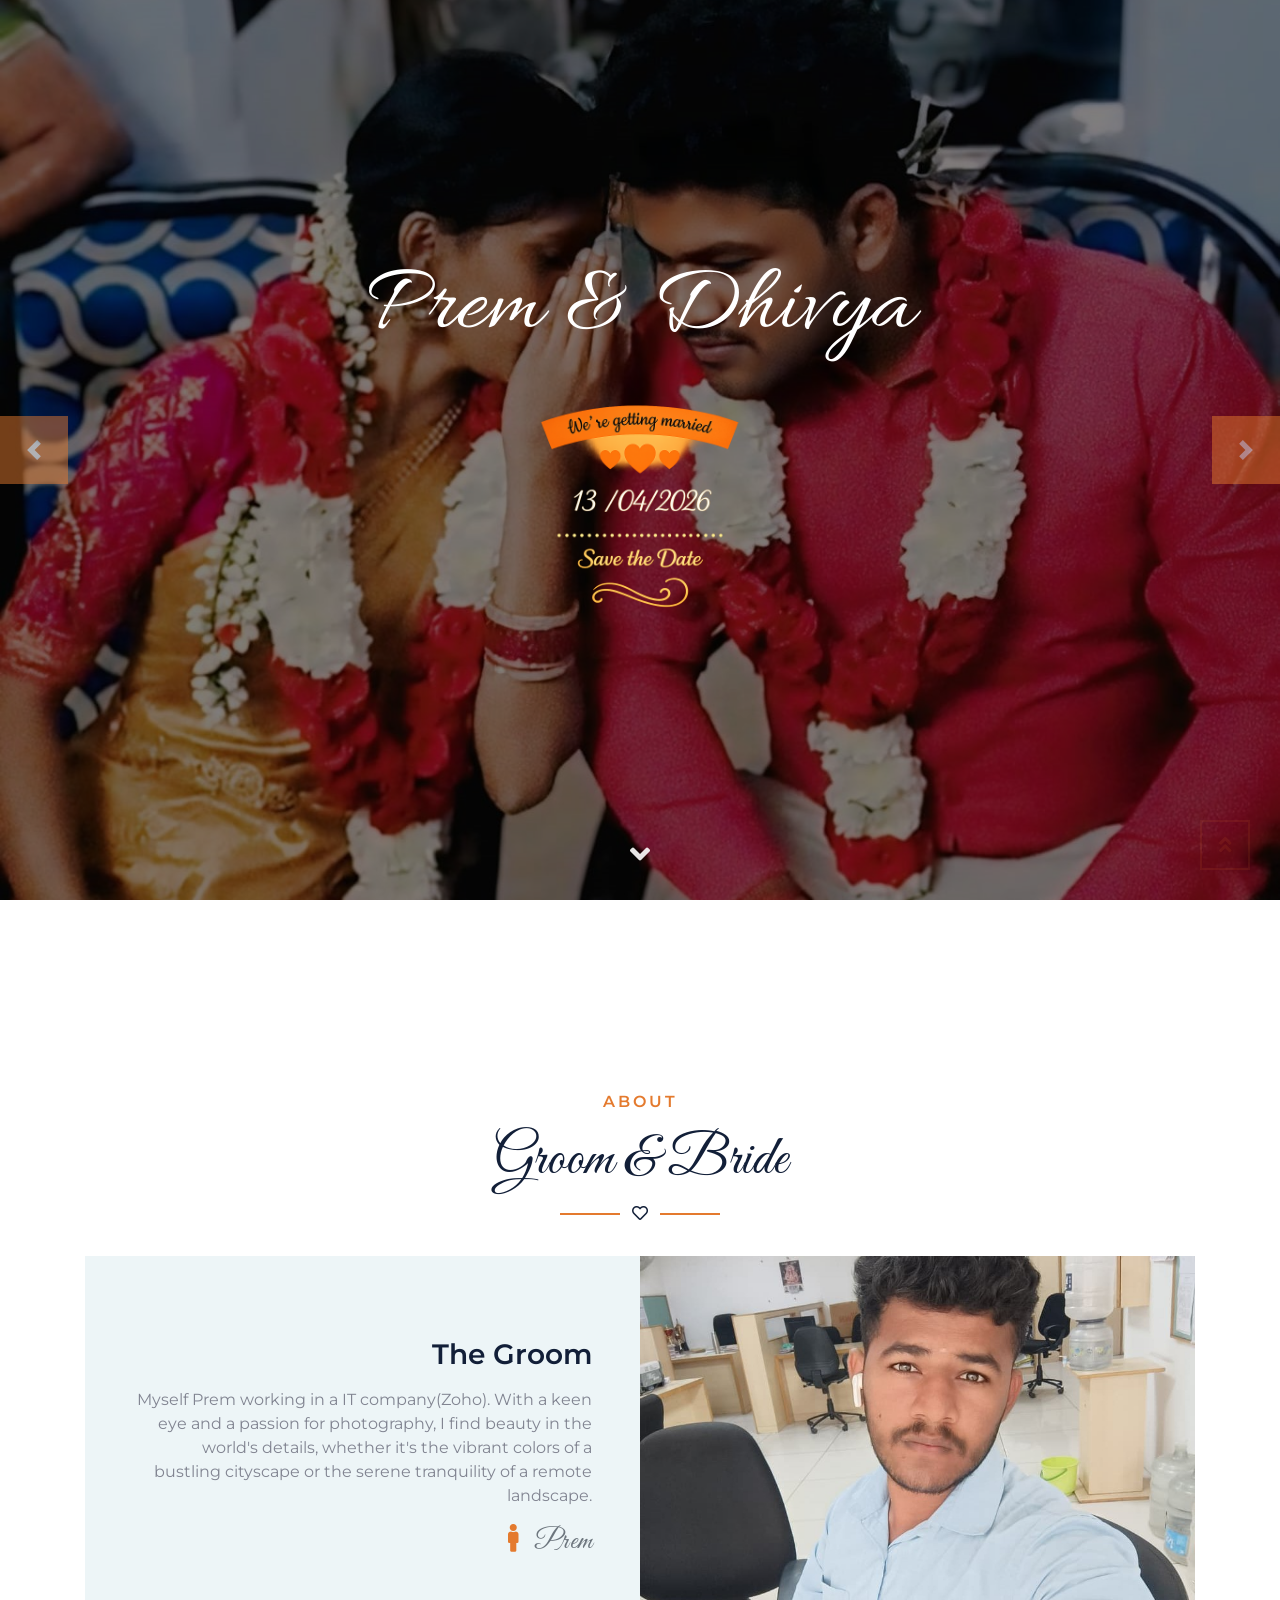
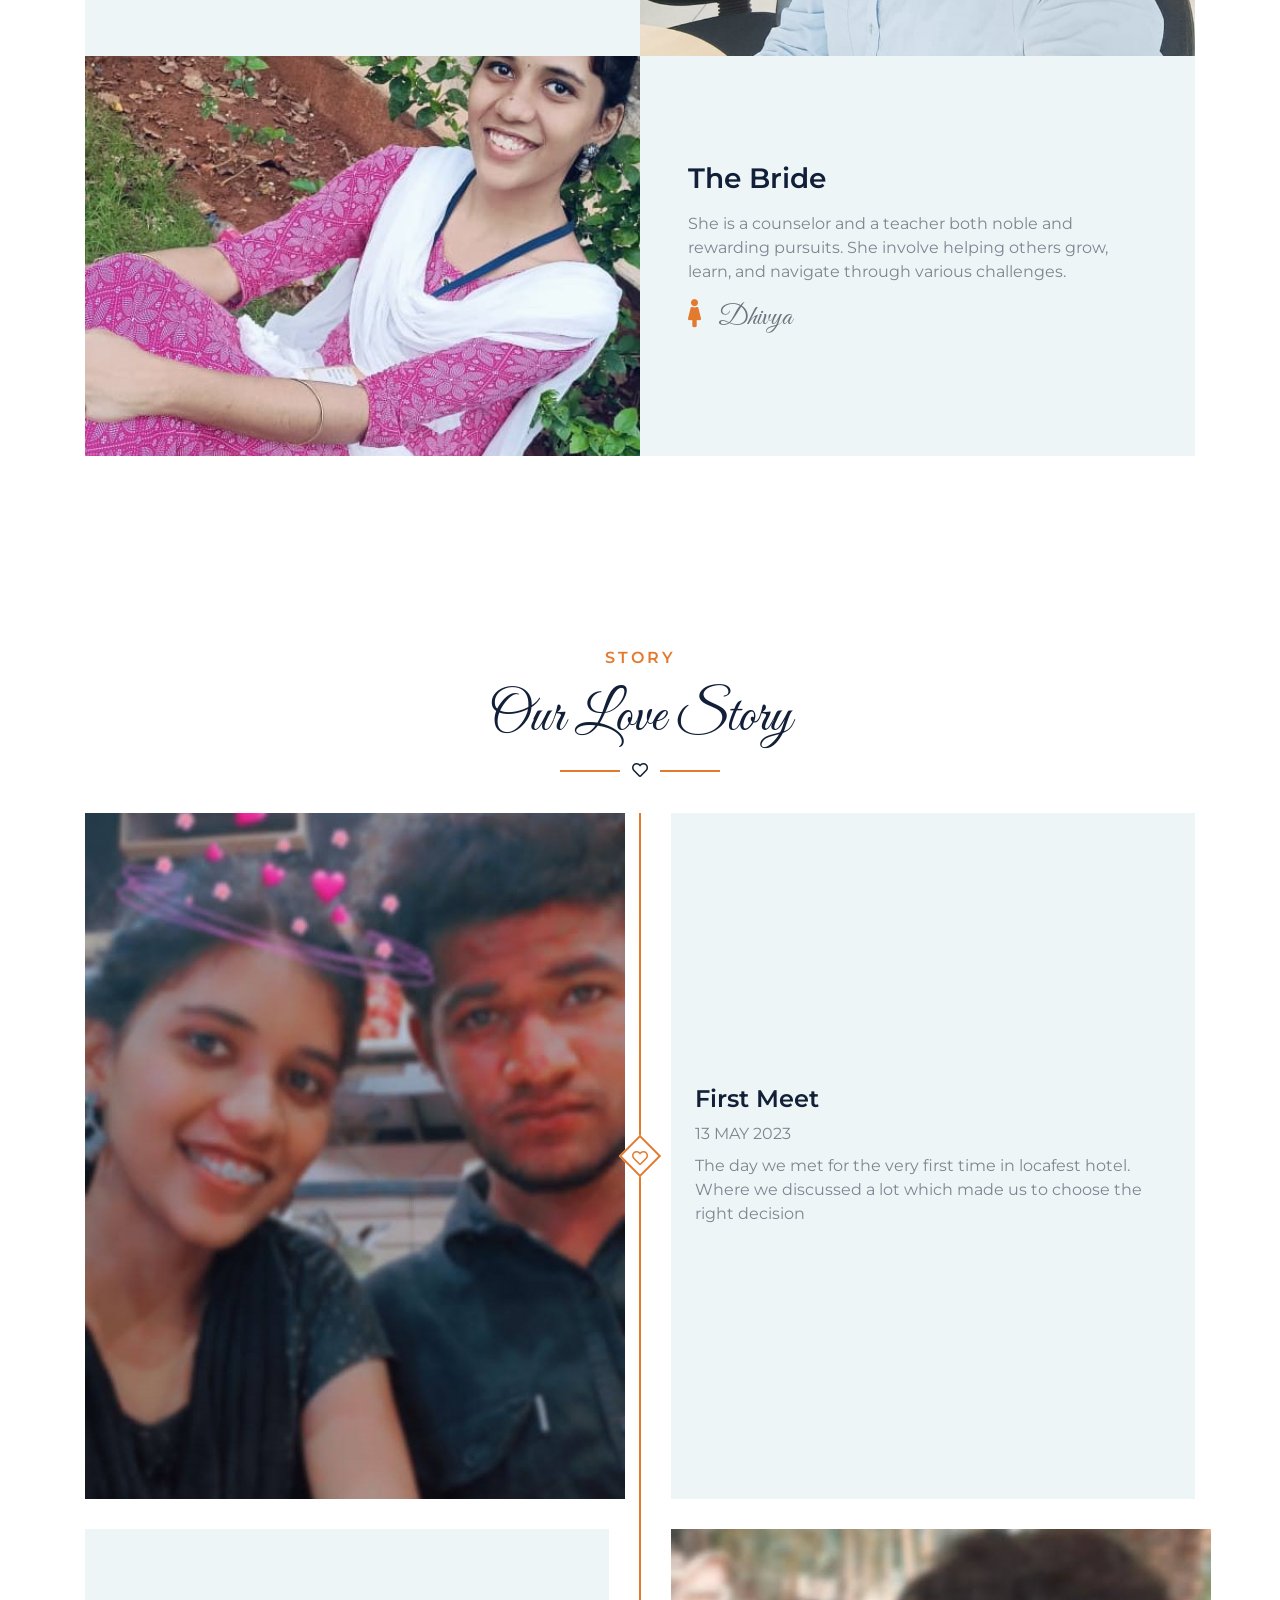
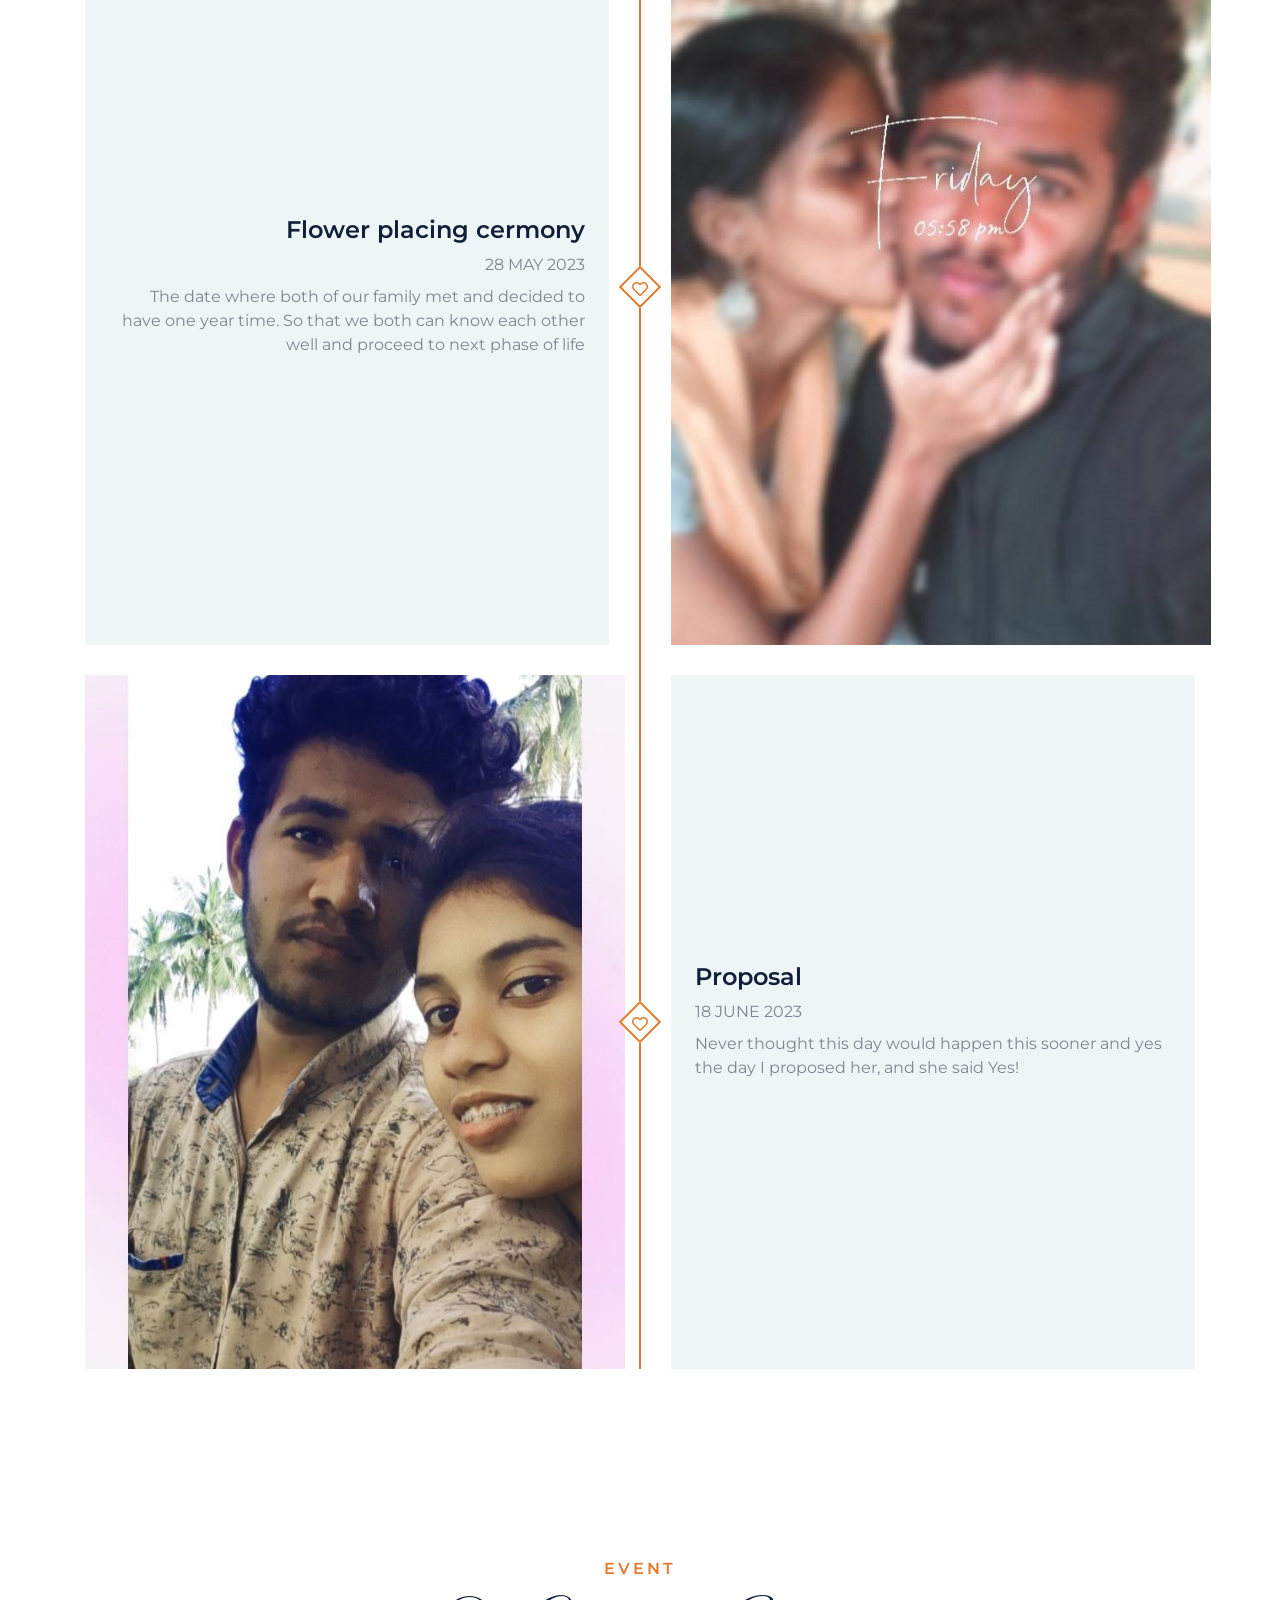
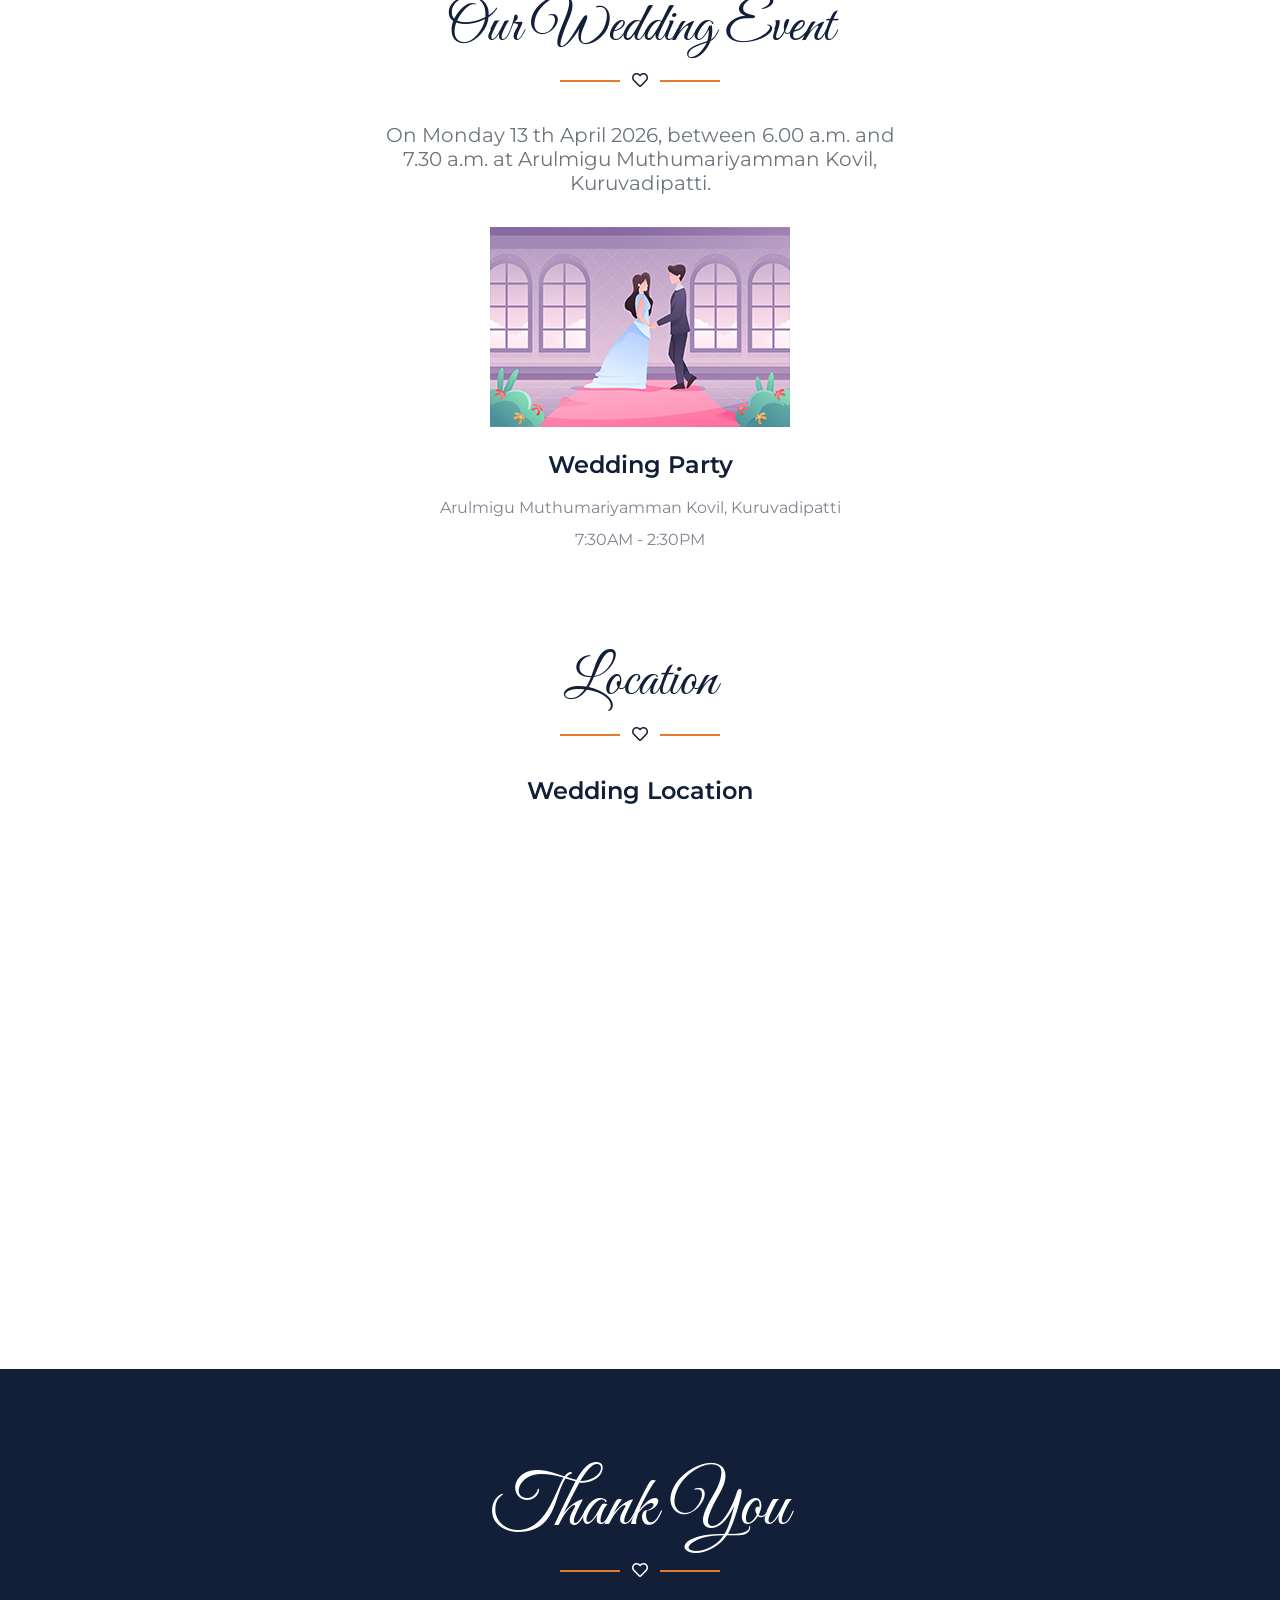
==== commit d80cc2da: "check" ====
--- a/index.html
+++ b/index.html
@@ -9,7 +9,7 @@
     <meta content="Prem and Dhivya" name="description">
 	<meta property="fb:app_id" content="Prem and Dhivya" />
 <meta property="og:type" content="website" />
-<!-- <meta property="og:url"  content="https://Prem95.github.io/PremandDhivya/" /> -->
+<meta property="og:url"  content="https://sathishkannan-k.github.io/prem_weds_divya/" />
 <meta property="og:title" content="Prem and Dhivya" />
 <meta property="og:description" content="Wedding invitation of Prem and Dhivya" />
 <meta property="og:image" content="https://Prem95.github.io/PremandDhivya/img/us.jpg" />	
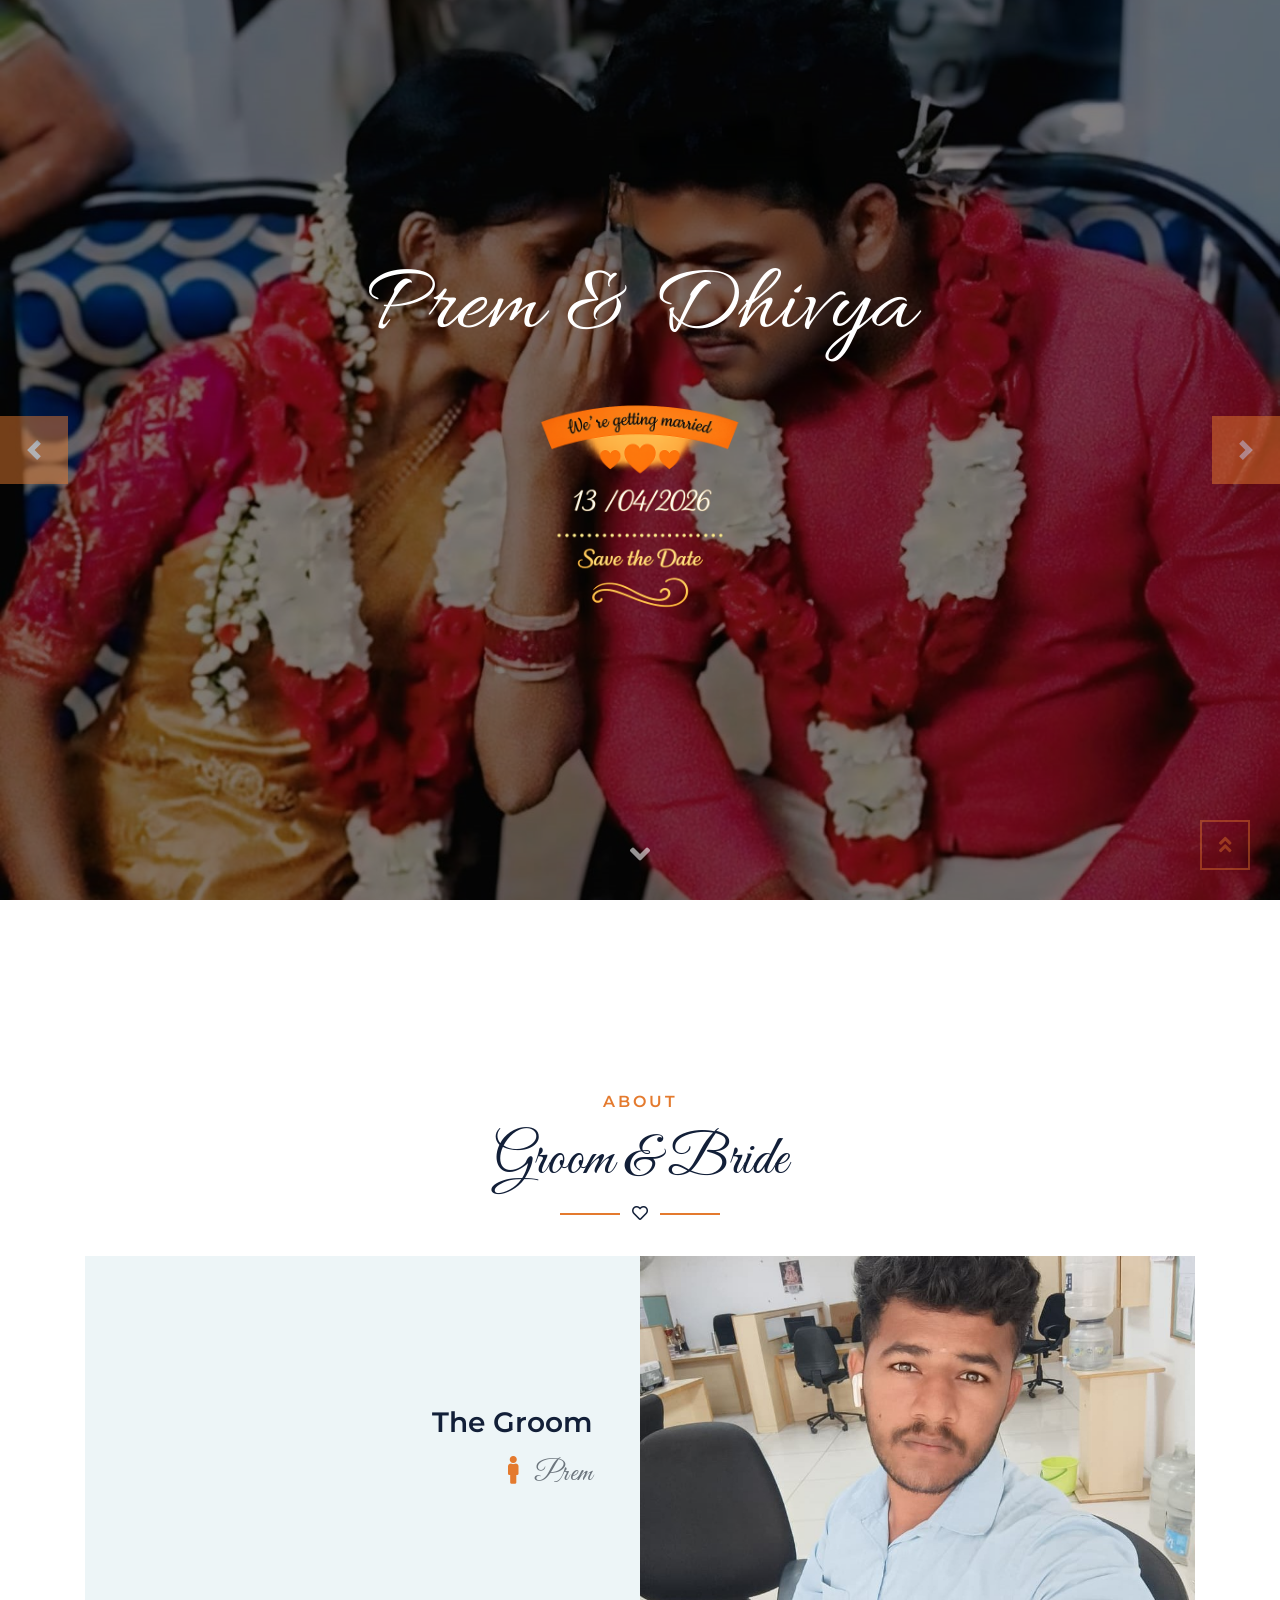
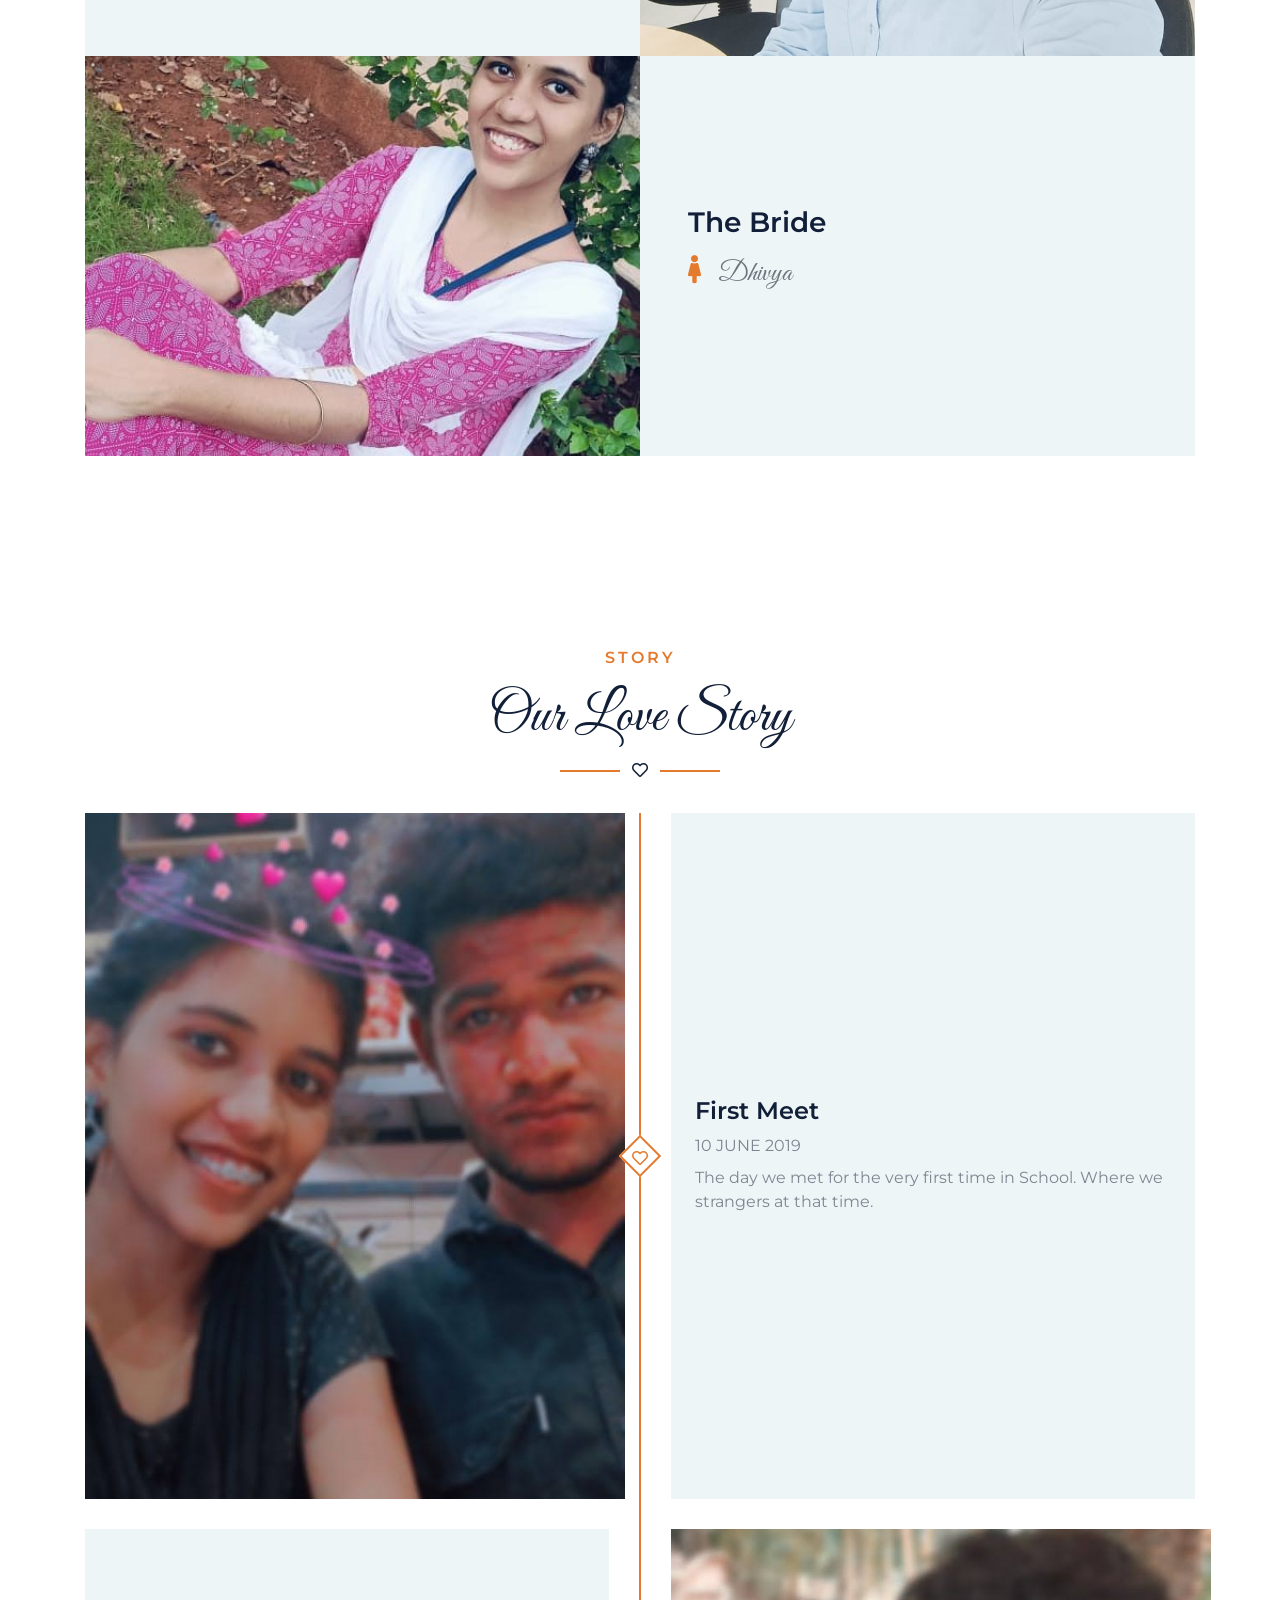
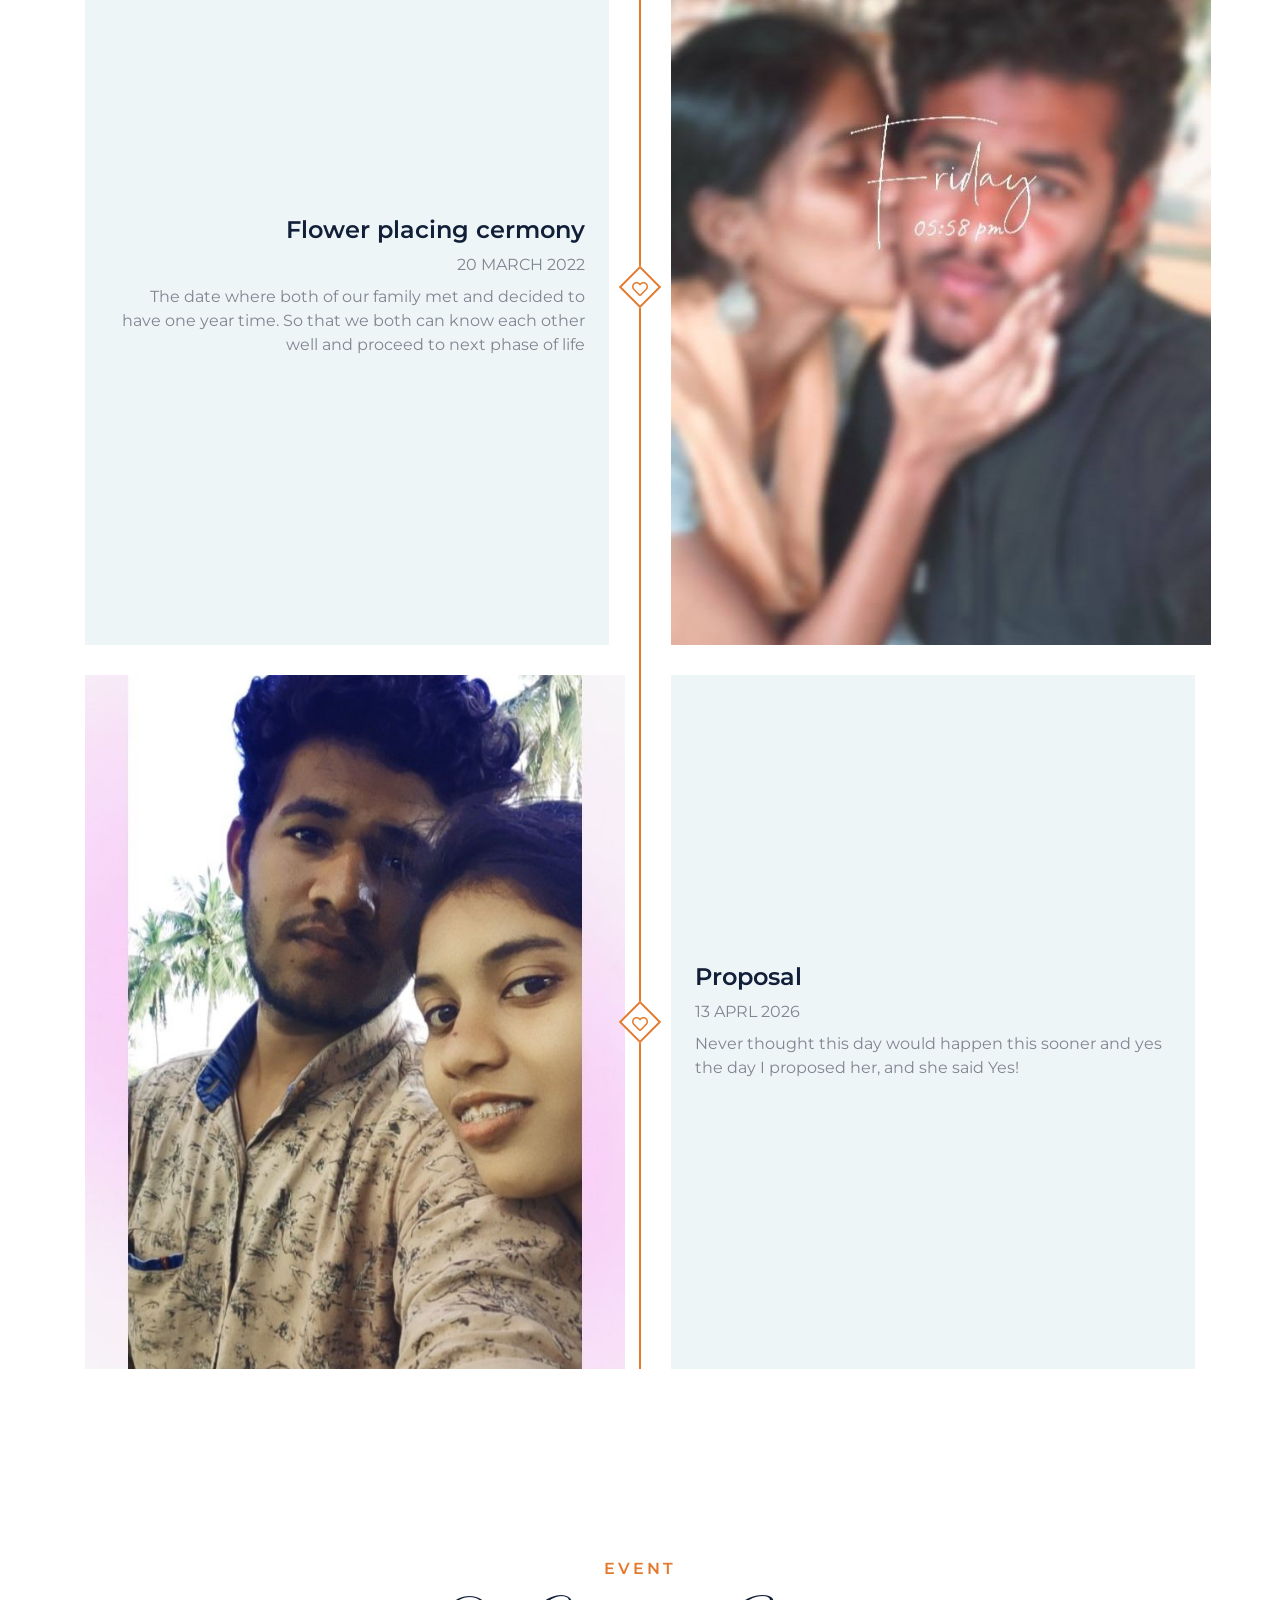
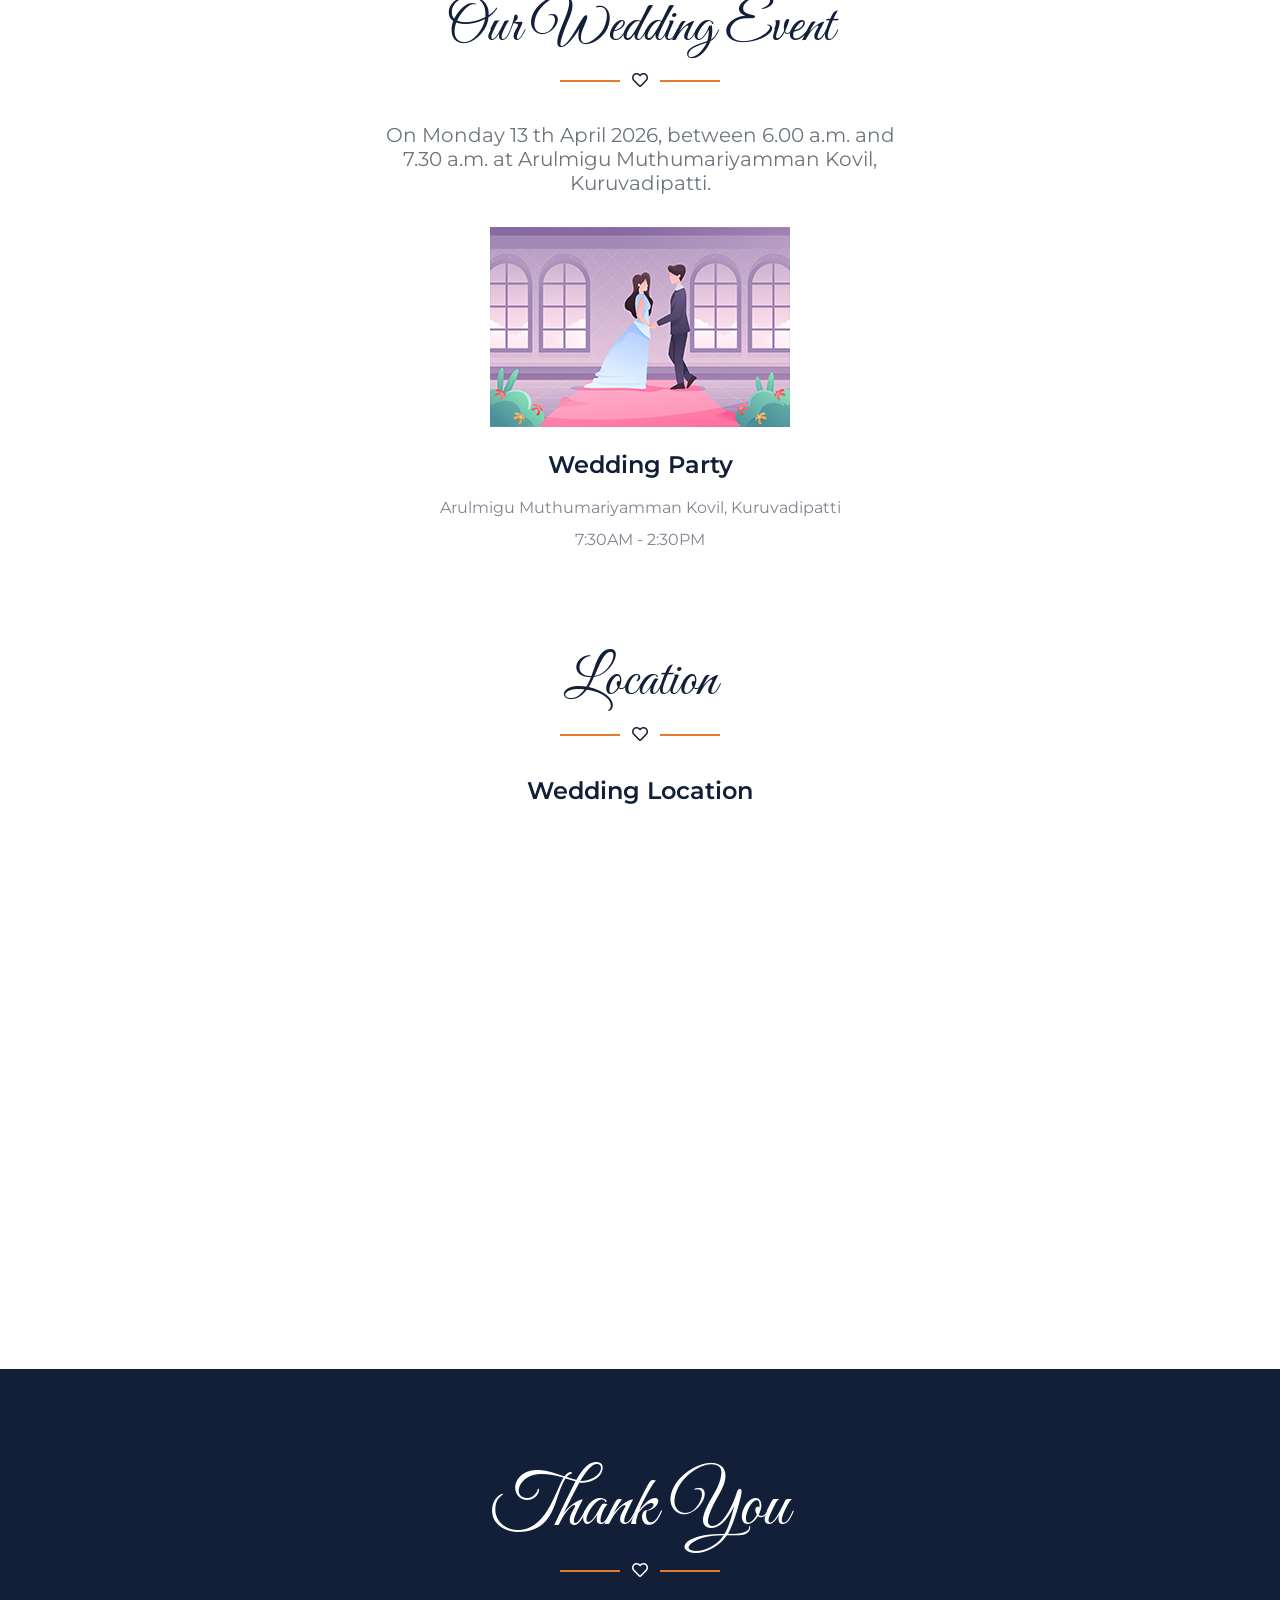
==== commit 82ac58ed: "new" ====
--- a/index.html
+++ b/index.html
@@ -137,7 +137,7 @@
                 <div class="col-md-6 p-0 text-center text-md-right">
                     <div class="h-100 d-flex flex-column justify-content-center bg-secondary p-5">
                         <h3 class="mb-3">The Groom</h3>
-                        <p>Myself Prem working in a IT company(Zoho). With a keen eye and a passion for photography, I find beauty in the world's details, whether it's the vibrant colors of a bustling cityscape or the serene tranquility of a remote landscape.</p>
+                        <!-- <p>Myself Prem working in a IT company(Zoho). With a keen eye and a passion for photography, I find beauty in the world's details, whether it's the vibrant colors of a bustling cityscape or the serene tranquility of a remote landscape.</p> -->
                         <h3 class="font-secondary font-weight-normal text-muted mb-3"><i class="fa fa-male text-primary pr-3"></i>Prem</h3>
                         <!-- <div class="position-relative">
                             <a class="btn btn-outline-primary btn-square mr-1" href="https://www.facebook.com/hans.Prem"><i class="fab fa-facebook-f"></i></a>
@@ -157,7 +157,7 @@
                 <div class="col-md-6 p-0 text-center text-md-left">
                     <div class="h-100 d-flex flex-column justify-content-center bg-secondary p-5">
                         <h3 class="mb-3">The Bride</h3>
-                        <p>She is a counselor and a teacher both noble and rewarding pursuits. She involve helping others grow, learn, and navigate through various challenges.</p>
+                        <!-- <p>She is a counselor and a teacher both noble and rewarding pursuits. She involve helping others grow, learn, and navigate through various challenges.</p> -->
                         <h3 class="font-secondary font-weight-normal text-muted mb-3"><i class="fa fa-female text-primary pr-3"></i>Dhivya</h3>
                         <!-- <div class="position-relative">
                             <a class="btn btn-outline-primary btn-square" href="https://www.instagram.com/beautifulvictoryofficial/"><i class="fab fa-instagram"></i></a>
@@ -186,8 +186,8 @@
                     <div class="col-md-6 text-center text-md-left">
                         <div class="h-100 d-flex flex-column justify-content-center bg-secondary p-4 ml-md-3">
                             <h4 class="mb-2">First Meet</h4>
-                            <p class="text-uppercase mb-2">13 May 2023</p>
-                            <p class="m-0">The day we met for the very first time in locafest hotel. Where we discussed a lot which made us to choose the right decision </p>
+                            <p class="text-uppercase mb-2">10 June 2019</p>
+                            <p class="m-0">The day we met for the very first time in School. Where we strangers at that time.</p>
                         </div>
                     </div>
                 </div>
@@ -195,7 +195,7 @@
                     <div class="col-md-6 text-center text-md-right">
                         <div class="h-100 d-flex flex-column justify-content-center bg-secondary p-4 mr-md-3">
                             <h4 class="mb-2">Flower placing cermony</h4>
-                            <p class="text-uppercase mb-2">28 May 2023</p>
+                            <p class="text-uppercase mb-2">20 MARCH 2022</p>
                             <p class="m-0">The date where both of our family met and decided to have one year time. So that we both can know each other well and proceed to next phase of life </p>
                         </div>
                     </div>
@@ -210,7 +210,7 @@
                     <div class="col-md-6 text-center text-md-left">
                         <div class="h-100 d-flex flex-column justify-content-center bg-secondary p-4 ml-md-3">
                             <h4 class="mb-2">Proposal</h4>
-                            <p class="text-uppercase mb-2">18 June 2023</p>
+                            <p class="text-uppercase mb-2">13 APRL 2026</p>
                             <p class="m-0">Never thought this day would happen this sooner and yes the day I proposed her, and she said Yes!</p>
                         </div>
                     </div>
@@ -320,7 +320,7 @@
                 <!-- <div class="col-md-6 border-right border-primary"> -->
                     <div class="text-center ">
                         <h4 class="mb-3">Wedding Location</h4>
-						<iframe src="https://www.google.com/maps/embed?pb=!1m18!1m12!1m3!1d942.3748538301721!2d77.60769550404751!3d8.382131055205809!2m3!1f0!2f0!3f0!3m2!1i1024!2i768!4f13.1!3m3!1m2!1s0x3b046729d8b13a73%3A0x32e44cd3c9c124fc!2sOur%20Lady%20of%20Fatima%20Church%20%E2%80%93%20Vallioor!5e0!3m2!1sen!2sin!4v1713979994542!5m2!1sen!2sin" width="100%" height="450" style="border:0;" allowfullscreen="" loading="lazy" referrerpolicy="no-referrer-when-downgrade"></iframe>
+						<iframe src="https://www.google.com/maps/embed?pb=!1m18!1m12!1m3!1d3919.739922683748!2d79.0406603!3d10.754516299999997!2m3!1f0!2f0!3f0!3m2!1i1024!2i768!4f13.1!3m3!1m2!1s0x3baabfc79fb484ff%3A0x3c7e3736595dced8!2sShri%20Mari%20Amman%20Temple!5e0!3m2!1sen!2sin!4v1775390906666!5m2!1sen!2sin" width=100% height="450" style="border:0;" allowfullscreen="" loading="lazy" referrerpolicy="no-referrer-when-downgrade"></iframe>
                     </div>
                 <!-- </div> -->
                 <!-- <div class="col-md-6">
